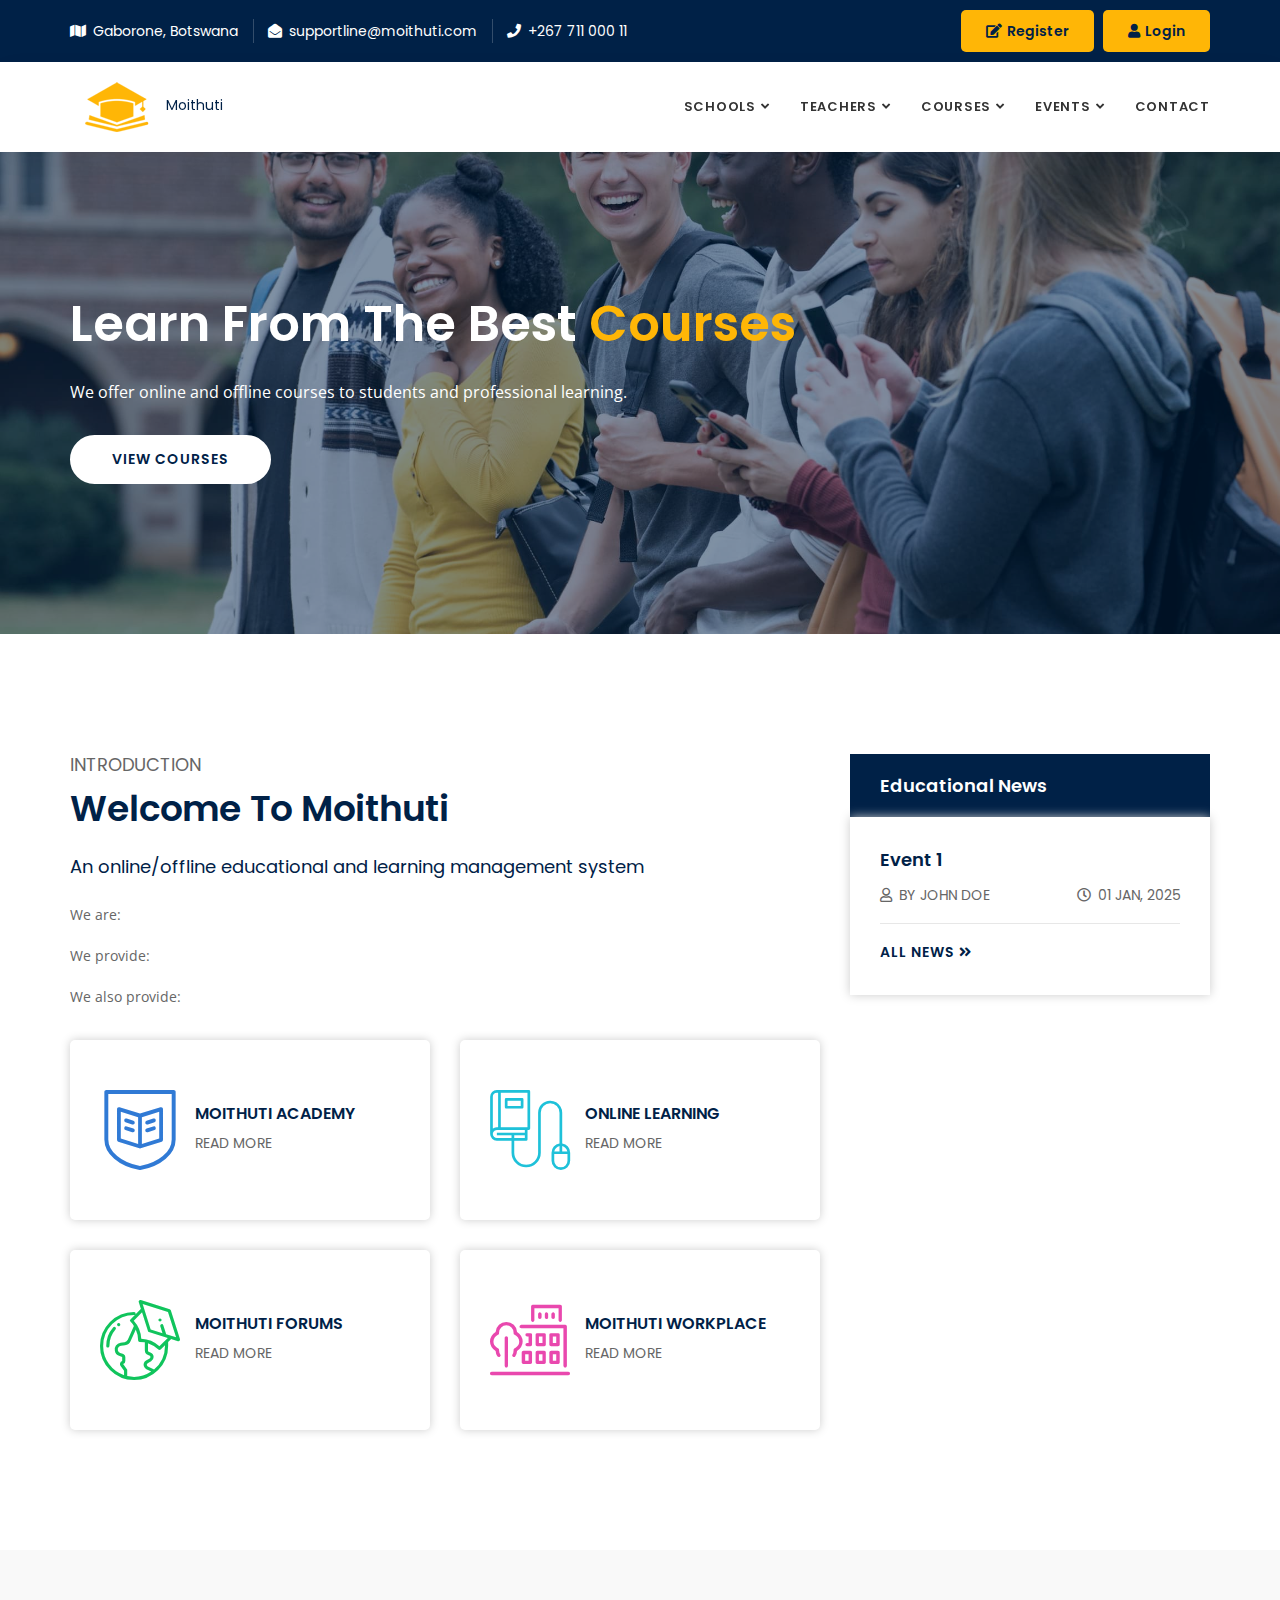
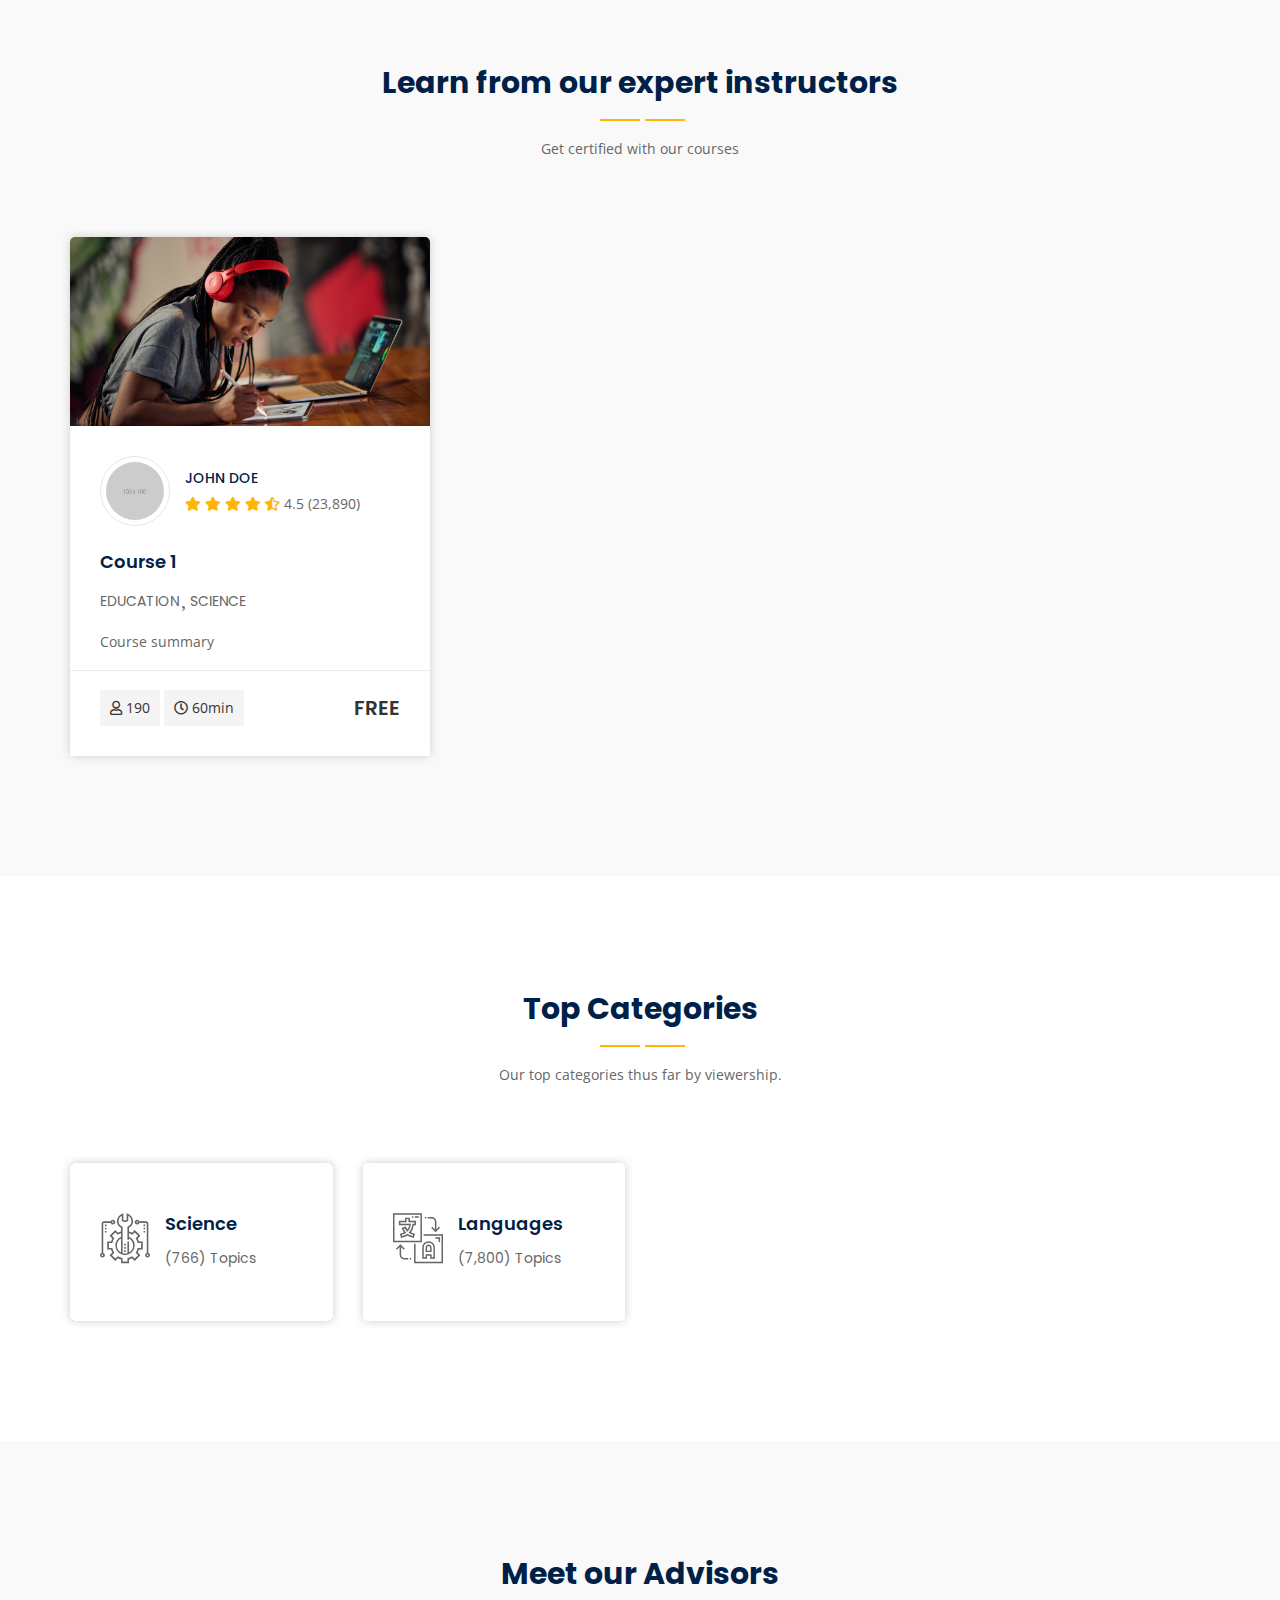
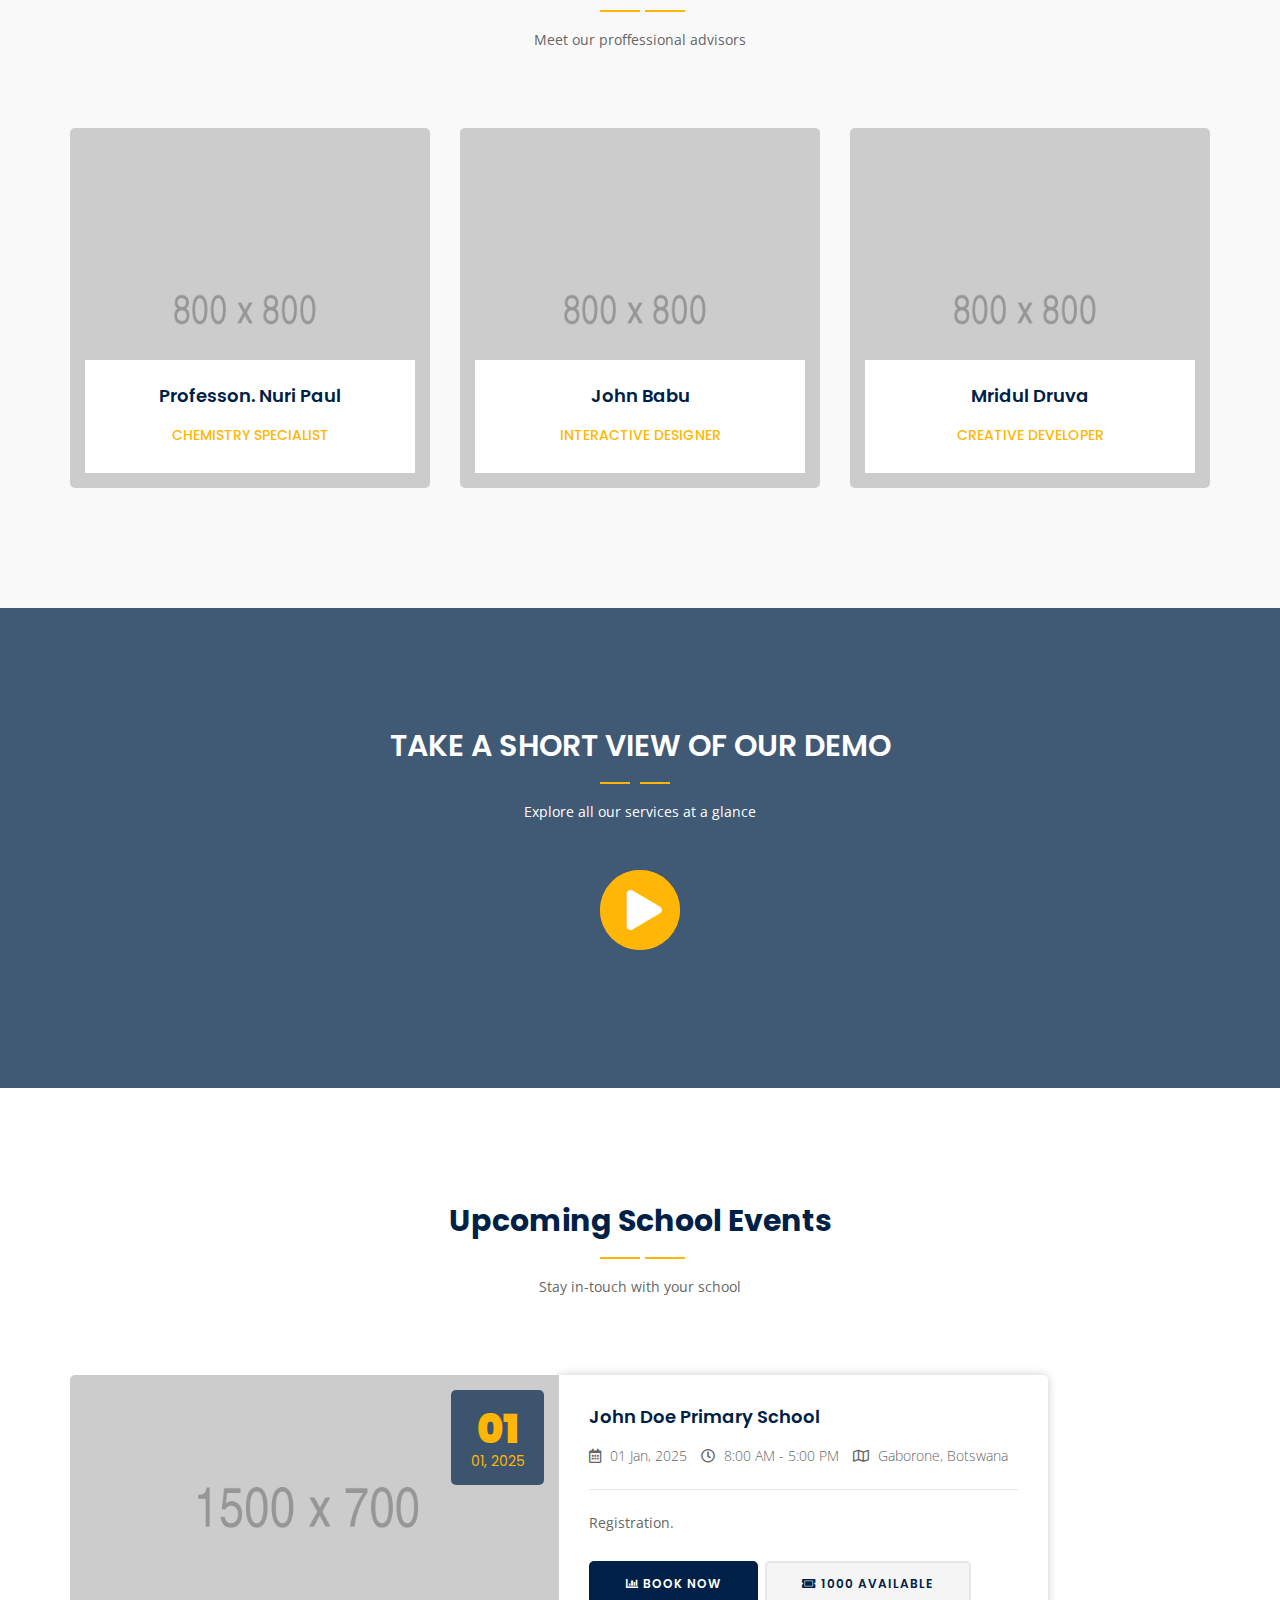
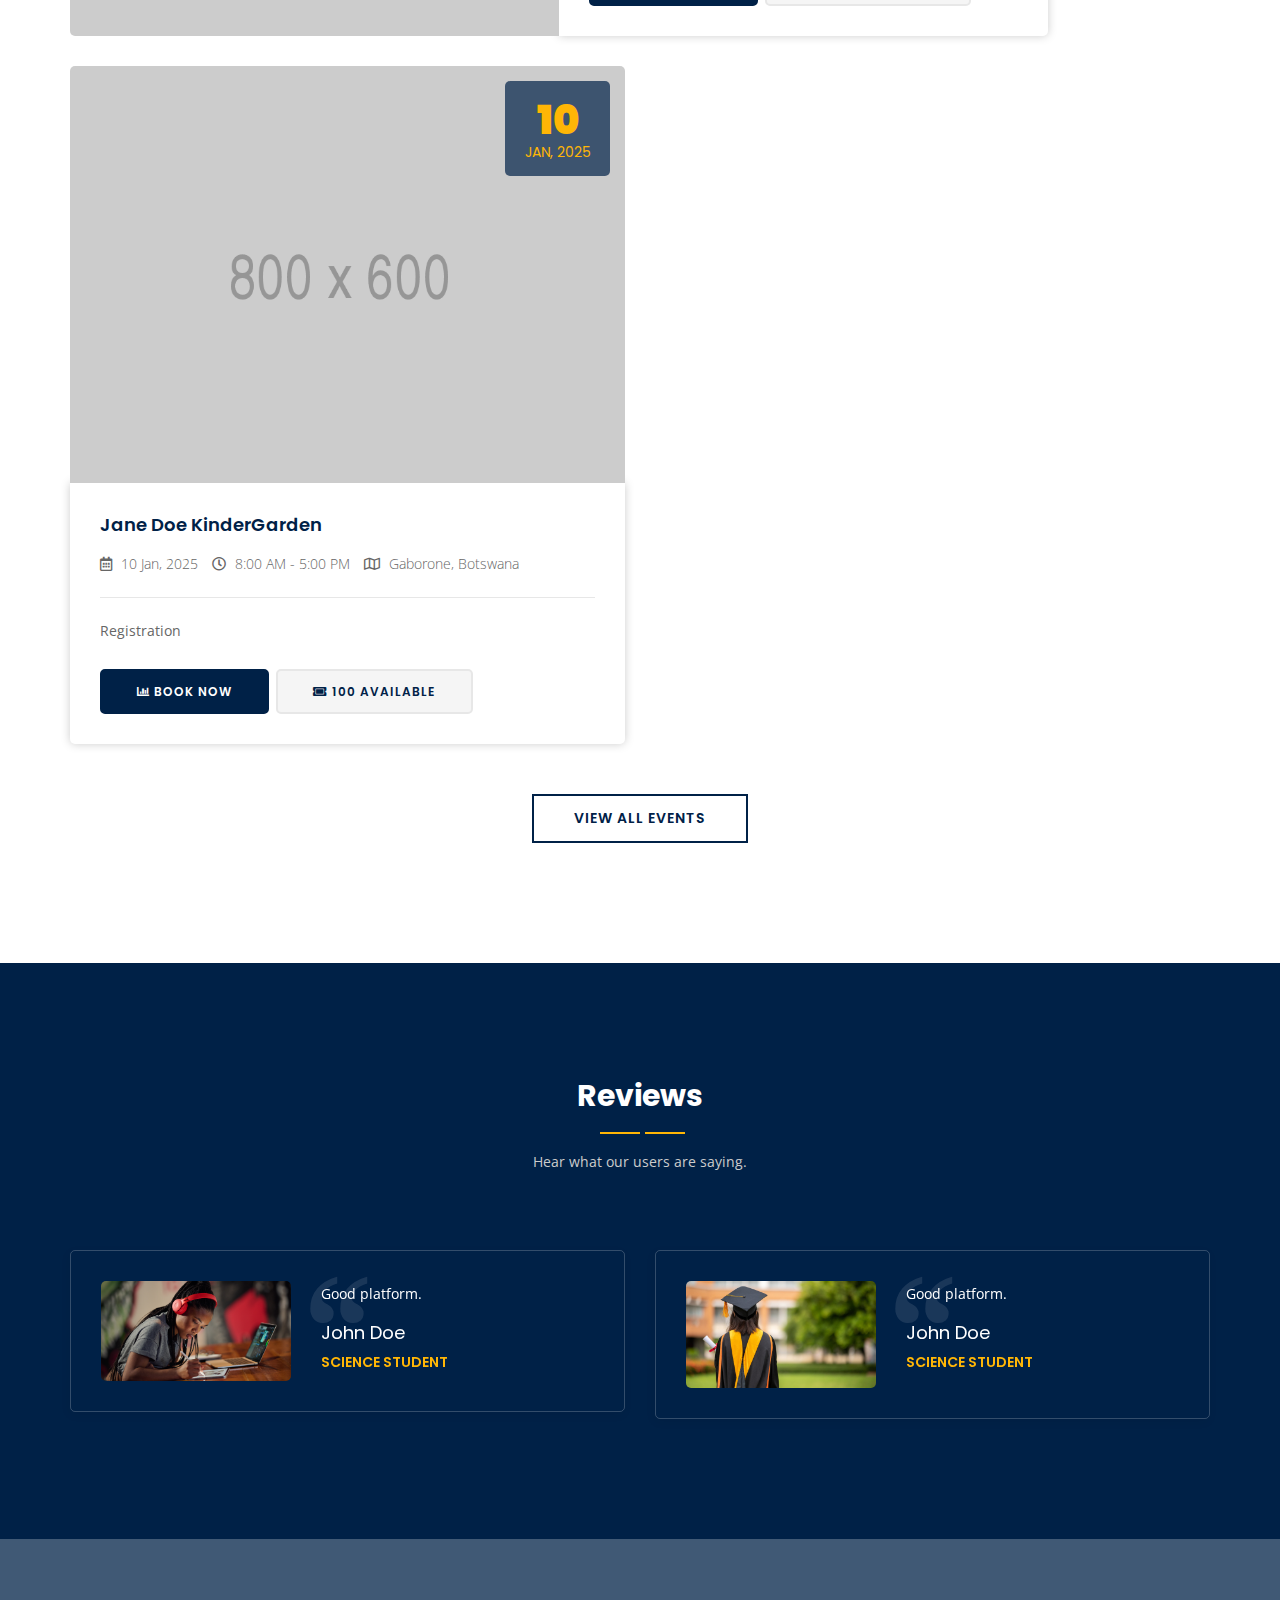
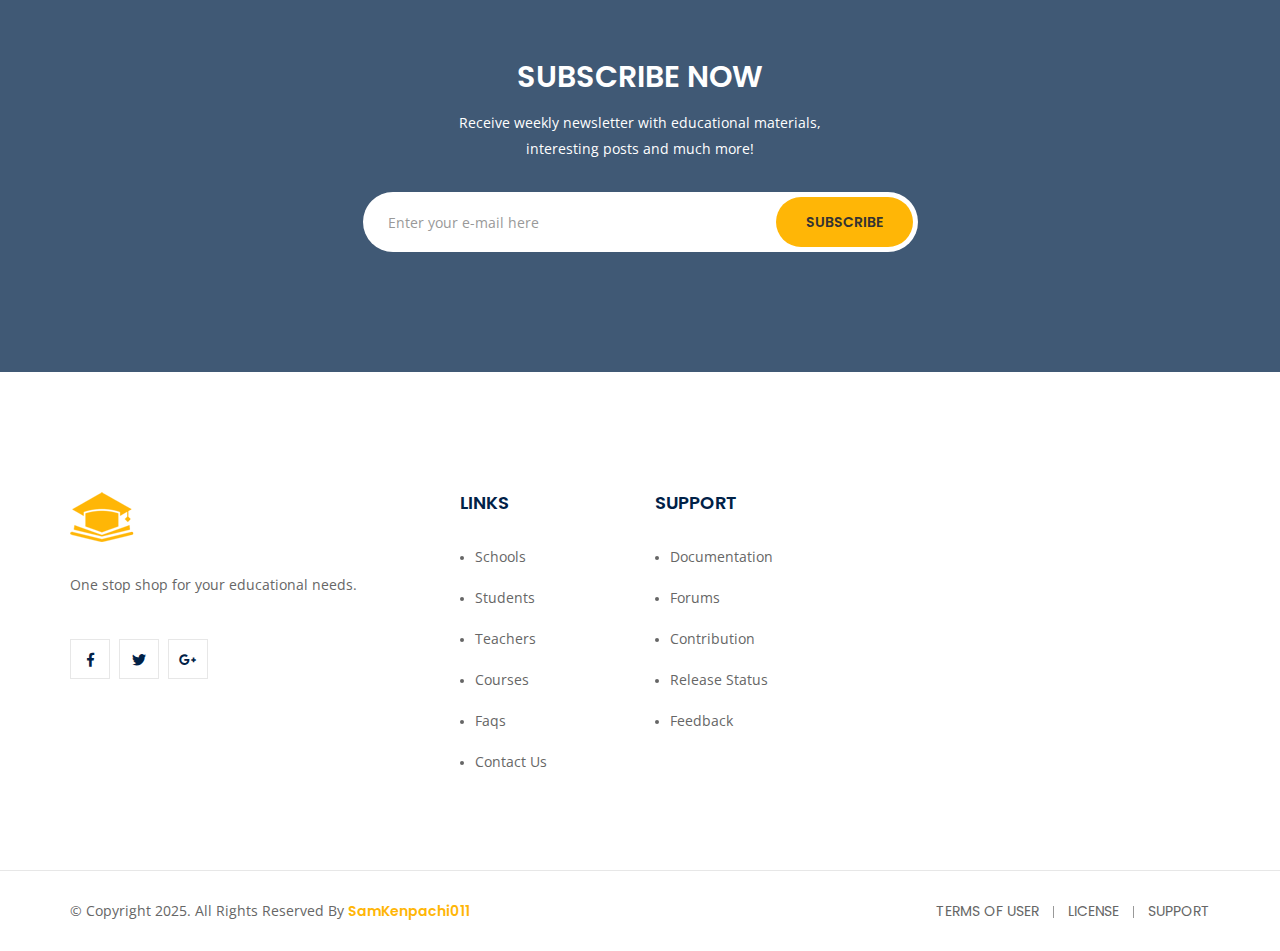
==== index.html @ d69e2350 "Initial commit" ====
<!DOCTYPE html>
<html lang="en">

<head>
    <!-- ========== Meta Tags ========== -->
    <meta charset="utf-8">
    <meta http-equiv="X-UA-Compatible" content="IE=edge">
    <meta name="viewport" content="width=device-width, initial-scale=1">
    <meta name="description" content="Examin - Education and LMS Template">

    <!-- ========== Page Title ========== -->
    <title> Moithuti - Education and LMS</title>

    <!-- ========== Favicon Icon ========== -->
    <link rel="shortcut icon" href="assets/img/favicon.png" type="image/x-icon">

    <!-- ========== Start Stylesheet ========== -->
    <link href="assets/css/bootstrap.min.css" rel="stylesheet" />
    <link href="assets/css/font-awesome.min.css" rel="stylesheet" />
    <link href="assets/css/flaticon-set.css" rel="stylesheet" />
    <link href="assets/css/elegant-icons.css" rel="stylesheet" />
    <link href="assets/css/magnific-popup.css" rel="stylesheet" />
    <link href="assets/css/owl.carousel.min.css" rel="stylesheet" />
    <link href="assets/css/owl.theme.default.min.css" rel="stylesheet" />
    <link href="assets/css/animate.css" rel="stylesheet" />
    <link href="assets/css/bootsnav.css" rel="stylesheet" />
    <link href="style.css" rel="stylesheet">
    <link href="assets/css/responsive.css" rel="stylesheet" />
    <!-- ========== End Stylesheet ========== -->

    <!-- HTML5 shim and Respond.js for IE8 support of HTML5 elements and media queries -->
    <!-- WARNING: Respond.js doesn't work if you view the page via file:// -->
    <!--[if lt IE 9]>
      <script src="assets/js/html5/html5shiv.min.js"></script>
      <script src="assets/js/html5/respond.min.js"></script>
    <![endif]-->

    <!-- ========== Google Fonts ========== -->
    <link href="https://fonts.googleapis.com/css?family=Open+Sans" rel="stylesheet">
    <link href="https://fonts.googleapis.com/css?family=Poppins:400,500,600,700,800" rel="stylesheet">

</head>

<body>

    <!-- Preloader Start -->
    <div class="se-pre-con"></div>
    <!-- Preloader Ends -->

    <!-- Start Header Top
    ============================================= -->
    <div class="top-bar-area address-one-lines bg-dark text-light">
        <div class="container">
            <div class="row">
                <div class="col-md-8 address-info">
                    <div class="info box">
                        <ul>
                            <li>
                                <i class="fas fa-map"></i>
                                Gaborone, Botswana
                            </li>
                            <li>
                                <i class="fas fa-envelope-open"></i>
                                supportline@moithuti.com
                            </li>
                            <li>
                                <i class="fas fa-phone"></i>
                                +267 711 000 11
                            </li>
                        </ul>
                    </div>
                </div>
                <div class="user-login text-right col-md-4">
                    <a class="popup-with-form" href="#register-form">
                        <i class="fas fa-edit"></i> Register
                    </a>
                    <a  class="popup-with-form" href="#login-form">
                        <i class="fas fa-user"></i> Login
                    </a>
                </div>
            </div>
        </div>
    </div>
    <!-- End Header Top -->

    <!-- Header
    ============================================= -->
    <header id="home">

        <!-- Start Navigation -->
        <nav class="navbar navbar-default attr-border navbar-sticky bootsnav">

            <div class="container">

                <!-- Start Header Navigation -->
                <div class="navbar-header">
                    <button type="button" class="navbar-toggle" data-toggle="collapse" data-target="#navbar-menu">
                        <i class="fa fa-bars"></i>
                    </button>

                     <div class=" text-right col-md-12">

                         <a class="navbar-brand" href="index.html">

     <img src="assets/img/logo.png" class="logo" alt="Logo">



                         </a>
                                                  <a class="navbar-brand" href="index.html">

     <h5 style="text-align: center; margin-top: 1.5rem;">Moithuti</h5>



                         </a>
                           </div>
                </div>
                <!-- End Header Navigation -->

                <!-- Collect the nav links, forms, and other content for toggling -->
                <div class="collapse navbar-collapse" id="navbar-menu">
                    <ul class="nav navbar-nav navbar-right" data-in="#" data-out="#">
                         <li class="dropdown">
                            <a href="#" class="dropdown-toggle active" data-toggle="dropdown" >Schools</a>
                            <ul class="dropdown-menu">
                                <li><a href="schools.html">Schools</a></li>
                                <li><a href="schools-details.html">School Details</a></li>
                            </ul>
                        </li>
                   <li class="dropdown">
                            <a href="#" class="dropdown-toggle active" data-toggle="dropdown" >Teachers</a>
                            <ul class="dropdown-menu">
                                <li><a href="#">Teachers</a></li>

                            </ul>
                        </li>
                        <li class="dropdown">
                            <a href="#" class="dropdown-toggle active" data-toggle="dropdown" >Courses</a>
                            <ul class="dropdown-menu">
                                <li><a href="#">Courses</a></li>

                            </ul>
                        </li>

                        <li class="dropdown">
                            <a href="#" class="dropdown-toggle active" data-toggle="dropdown" >Events</a>
                            <ul class="dropdown-menu">
                                <li><a href="#">Events</a></li>

                            </ul>
                        </li>

                        <li>
                            <a href="#">contact</a>
                        </li>
                    </ul>
                </div><!-- /.navbar-collapse -->
            </div>


        </nav>
        <!-- End Navigation -->

    </header>
    <!-- End Header -->

    <!-- Start Login Form
    ============================================= -->
    <form action="#" id="login-form" class="mfp-hide white-popup-block">
        <div class="col-md-4 login-social">
            <h4>Login with social</h4>
            <ul>
                <li class="facebook">
                    <a href="#">
                        <i class="fab fa-facebook-f"></i>
                    </a>
                </li>
                <li class="twitter">
                    <a href="#">
                        <i class="fab fa-twitter"></i>
                    </a>
                </li>
                <li class="linkedin">
                    <a href="#">
                        <i class="fab fa-linkedin-in"></i>
                    </a>
                </li>
            </ul>
        </div>
        <div class="col-md-8 login-custom">
            <h4>login to your registered account!</h4>
            <div class="col-md-12">
                <div class="row">
                    <div class="form-group">
                        <input class="form-control" placeholder="Email*" type="email">
                    </div>
                </div>
            </div>
            <div class="col-md-12">
                <div class="row">
                    <div class="form-group">
                        <input class="form-control" placeholder="Password*" type="text">
                    </div>
                </div>
            </div>
            <div class="col-md-12">
                <div class="row">
                    <label for="login-remember"><input type="checkbox" id="login-remember">Remember Me</label>
                    <a title="Lost Password" href="#" class="lost-pass-link">Lost your password?</a>
                </div>
            </div>
            <div class="col-md-12">
                <div class="row">
                    <button type="submit">
                        Login
                    </button>
                </div>
            </div>
            <p class="link-bottom">Not a member yet? <a href="#">Register now</a></p>
        </div>
    </form>
    <!-- End Login Form -->

    <!-- Start Register Form
    ============================================= -->
    <form action="#" id="register-form" class="mfp-hide white-popup-block">
        <div class="col-md-4 login-social">
            <h4>Register with social</h4>
            <ul>
                <li class="facebook">
                    <a href="#">
                        <i class="fab fa-facebook-f"></i>
                    </a>
                </li>
                <li class="twitter">
                    <a href="#">
                        <i class="fab fa-twitter"></i>
                    </a>
                </li>
                <li class="linkedin">
                    <a href="#">
                        <i class="fab fa-linkedin-in"></i>
                    </a>
                </li>
            </ul>
        </div>
        <div class="col-md-8 login-custom">
            <h4>Register a new account</h4>
            <div class="col-md-12">
                <div class="row">
                    <div class="form-group">
                        <input class="form-control" placeholder="Email*" type="email">
                    </div>
                </div>
            </div>
            <div class="col-md-12">
                <div class="row">
                    <div class="form-group">
                        <input class="form-control" placeholder="Username*" type="text">
                    </div>
                </div>
            </div>
            <div class="col-md-12">
                <div class="row">
                    <div class="form-group">
                        <input class="form-control" placeholder="Password*" type="text">
                    </div>
                </div>
            </div>
            <div class="col-md-12">
                <div class="row">
                    <div class="form-group">
                        <input class="form-control" placeholder="Repeat Password*" type="text">
                    </div>
                </div>
            </div>
            <div class="col-md-12">
                <div class="row">
                    <button type="submit">
                        Sign up
                    </button>
                </div>
            </div>
            <p class="link-bottom">Are you a member? <a href="#">Login now</a></p>
        </div>
    </form>
    <!-- End Register Form -->

    <!-- Start Banner
    ============================================= -->
    <div class="banner-area content-top-heading text-normal heading-weight-600 auto-height">
        <div id="bootcarousel" class="carousel slide animate_text" data-ride="carousel">

            <!-- Wrapper for slides -->
            <div class="carousel-inner text-light">
                <div class="item active">
                    <div class="box-table bg-fixed shadow dark" style="background-image: url(assets/img/img_1.jpeg);">
                        <div class="box-cell">
                            <div class="container">
                                <div class="row">
                                    <div class="col-md-8">
                                        <div class="content">
                                            <h1 data-animation="animated fadeInUp">Learn from the best  <span>Courses</span></h1>
                                            <p data-animation="animated fadeInUp">
                                               We offer online and offline courses to students and professional learning.
                                            </p>
                                            <a data-animation="animated fadeInDown" class="btn circle btn-light effect btn-md" href="#">View Courses</a>
                                        </div>
                                    </div>
                                </div>
                            </div>
                        </div>
                    </div>
                </div>
                <div class="item">
                    <div class="box-table shadow bg-fixed dark" style="background-image: url(assets/img/img_2.jpg);">
                        <div class="box-cell">
                            <div class="container">
                                <div class="row">
                                    <div class="col-md-8">
                                        <div class="content">
                                            <h1 data-animation="animated fadeInUp">Keep track of your learning <span>Journey</span> </h1>
                                            <p data-animation="animated fadeInUp">
                                                Start now to keep track of your learning Journey.
                                            </p>
                                            <a data-animation="animated fadeInDown" class="btn circle btn-light effect btn-md" href="#">View our EduTracker</a>
                                        </div>
                                    </div>
                                </div>
                            </div>
                        </div>
                    </div>
                </div>
                <div class="item">
                    <div class="box-table bg-fixed shadow dark" style="background-image: url(assets/img/img_3.jpeg);">
                        <div class="box-cell">
                            <div class="container">
                                <div class="row">
                                    <div class="col-md-8">
                                        <div class="content">
                                            <h1 data-animation="animated fadeInUp">As a teacher manage your educational<span> Plans</span></h1>
                                            <p data-animation="animated fadeInUp">
                                                Use our platform to manage your teaching resources with ease.
                                            </p>
                                            <a data-animation="animated fadeInDown" class="btn circle btn-light effect btn-md" href="#">View Planner</a>
                                        </div>
                                    </div>
                                </div>
                            </div>
                        </div>
                    </div>
                </div>
            </div>
            <!-- End Wrapper for slides -->

            <!-- Left and right controls -->
            <a class="left carousel-control shadow" href="#bootcarousel" data-slide="prev">
                <i class="fa fa-angle-left"></i>
                <span class="sr-only">Previous</span>
            </a>
            <a class="right carousel-control shadow" href="#bootcarousel" data-slide="next">
                <i class="fa fa-angle-right"></i>
                <span class="sr-only">Next</span>
            </a>

        </div>
    </div>
    <!-- End Banner -->

    <!-- Start Our Features Latest Post
    ============================================= -->
    <div class="our-featues-area inc-trending-courses about-area default-padding">
        <div class="container">
            <div class="row">
                <div class="col-md-8 our-feature-items">
                    <div class="row">

                        <div class="col-md-12 info less-bar">
                            <h5>Introduction</h5>
                            <h1>Welcome to Moithuti</h1>
                            <h4>An online/offline educational and learning management system</h4>
                            <p>
                                We are:
                            </p>
                            <p>
                                We provide:
                            </p>
                            <p>
                                We also provide:
                            </p>
                        </div>

                        <!-- Start Fatures -->
                        <div class="our-features">
                            <div class="col-md-6 col-sm-6">
                                <div class="item mariner">
                                    <div class="icon">
                                        <i class="flaticon-faculty-shield"></i>
                                    </div>
                                    <div class="info">
                                        <h4>Moithuti Academy</h4>
                                        <a href="#">Read More</a>
                                    </div>
                                </div>
                            </div>
                            <div class="col-md-6 col-sm-6">
                                <div class="item java">
                                    <div class="icon">
                                        <i class="flaticon-book-2"></i>
                                    </div>
                                    <div class="info">
                                        <h4>Online Learning</h4>
                                        <a href="#">Read More</a>
                                    </div>
                                </div>
                            </div>
                            <div class="col-md-6 col-sm-6">
                                <div class="item malachite">
                                    <div class="icon">
                                        <i class="flaticon-education"></i>
                                    </div>
                                    <div class="info">
                                        <h4>Moithuti Forums</h4>
                                        <a href="#">Read More</a>
                                    </div>
                                </div>
                            </div>
                            <div class="col-md-6 col-sm-6">
                                <div class="item brilliantrose">
                                    <div class="icon">
                                        <i class="flaticon-university-campus"></i>
                                    </div>
                                    <div class="info">
                                        <h4>Moithuti WorkPlace</h4>
                                        <a href="#">Read More</a>
                                    </div>
                                </div>
                            </div>
                        </div>
                    </div>
                </div>
                <!-- End Our Features -->

                <!-- End Home Sidebar -->
                <div class="col-md-4 home-sidebar">
                    <!-- Start Latest Post -->
                    <div class="sidebar-item latest-posts trending-courses-box">
                        <h4>Educational News</h4>
                        <div class="trending-courses-items">

                            <div class="item">
                                <h4>
                                    <a href="#">Event 1</a>
                                </h4>
                                <div class="meta">
                                    <i class="fas fa-user"></i> By <a href="#"> John Doe</a>
                                    <span><i class="fas fa-clock"></i> 01 Jan, 2025</span>
                                </div>
                            </div>

                            <a href="#" class="more">All News <i class="fas fa-angle-double-right"></i></a>
                        </div>
                    </div>
                    <!-- End Latest Posts -->


                </div>
                <!-- End Home Sidebar -->

            </div>
        </div>
    </div>
    <!-- End Our Features & Latest Post -->

    <!-- Start Popular Courses
    ============================================= -->
    <div class="popular-courses bg-gray circle carousel-shadow default-padding">
        <div class="container">
            <div class="row">
                <div class="site-heading text-center">
                    <div class="col-md-8 col-md-offset-2">
                        <h2>Learn from our expert instructors</h2>
                        <p>
                            Get certified with our courses
                        </p>
                    </div>
                </div>
            </div>
            <div class="row">
                <div class="col-md-12">
                    <div class="popular-courses-items bottom-price popular-courses-carousel owl-carousel owl-theme">
                        <!-- Single Item -->
                        <div class="item">
                            <div class="thumb">
                                <a href="#">
                                    <img src="assets/img/img_3.png" alt="Thumb">
                                </a>
                                <div class="overlay">
                                    <a class="btn btn-theme effect btn-sm" href="#">
                                        Enroll Now
                                    </a>
                                </div>
                            </div>
                            <div class="info">
                                <div class="author-info">
                                    <div class="thumb">
                                        <a href="#"><img src="assets/img/100x100.png" alt="Thumb"></a>
                                    </div>
                                    <div class="others">
                                        <a href="#">John Doe</a>
                                        <div class="rating">
                                            <i class="fas fa-star"></i>
                                            <i class="fas fa-star"></i>
                                            <i class="fas fa-star"></i>
                                            <i class="fas fa-star"></i>
                                            <i class="fas fa-star-half-alt"></i>
                                            <span>4.5 (23,890)</span>
                                        </div>
                                    </div>
                                </div>
                                <h4><a href="#">Course 1</a></h4>
                                <div class="cats">
                                    <a href="#">Education</a>
                                    <a href="#">Science</a>
                                </div>
                                <p>
                                    Course summary
                                </p>
                                <div class="bottom-info">
                                    <ul>
                                        <li>
                                            <i class="fas fa-user"></i> 190
                                        </li>
                                        <li>
                                            <i class="fas fa-clock"></i> 60min
                                        </li>
                                    </ul>
                                    <div class="price-btn">
                                        Free
                                    </div>
                                </div>
                            </div>
                        </div>
                        <!-- End Single Item -->

                    </div>
                </div>
            </div>
        </div>
    </div>
    <!-- End Popular Courses -->

    <!-- Start Top Categories
    ============================================= -->
    <div id="top-categories" class="top-cat-area default-padding bottom-less">
        <div class="container">
            <div class="row">
                <div class="site-heading text-center">
                    <div class="col-md-8 col-md-offset-2">
                        <h2>Top Categories</h2>
                        <p>
                            Our top categories thus far by viewership.
                        </p>
                    </div>
                </div>
            </div>
            <div class="row">
                <div class="top-cat-items">

                    <div class="col-md-3 col-sm-6 equal-height">
                        <div class="item" style="background-image: url(assets/img/img_5.jpg);">
                            <a href="#">
                                <i class="flaticon-conveyor"></i>
                                <div class="info">
                                    <h4>Science</h4>
                                    <span>(766) Topics</span>
                                </div>
                            </a>
                        </div>
                    </div>


                    <div class="col-md-3 col-sm-6 equal-height">
                        <div class="item" style="background-image: url(assets/img/img_6.jpg);">
                            <a href="#">
                                <i class="flaticon-translate"></i>
                                <div class="info">
                                    <h4>Languages</h4>
                                    <span>(7,800) Topics</span>
                                </div>
                            </a>
                        </div>
                    </div>

                </div>
            </div>
        </div>
    </div>
    <!-- End Top Categories -->

    <!-- Start Advisor Area
    ============================================= -->
    <section id="advisor" class="advisor-area bg-gray circle default-padding">
        <div class="container">
            <div class="row">
                <div class="site-heading text-center">
                    <div class="col-md-8 col-md-offset-2">
                        <h2>Meet our Advisors</h2>
                        <p>
                            Meet our proffessional advisors
                        </p>
                    </div>
                </div>
            </div>
            <div class="row">
                <div class="col-md-12">
                    <div class="advisor-carousel owl-carousel owl-theme text-center text-light">

                        <!-- Single Item -->
                        <div class="advisor-item">
                            <div class="info-box">
                                <img src="assets/img/800x800.png" alt="Thumb">
                                <div class="info-title">
                                    <h4>Professon. Nuri Paul</h4>
                                    <span>Chemistry specialist</span>
                                </div>
                                <div class="overlay">
                                    <div class="box">
                                        <div class="content">
                                            <div class="overlay-content">
                                                <h4>About Nuri Paul</h4>
                                                <p>
                                                    Great explorer of the truth, the master-builder of human happiness.
                                                </p>
                                                <a href="#">Read More</a>
                                                <div class="social">
                                                    <ul>
                                                        <li>
                                                            <a href="#"><i class="fab fa-facebook-f"></i></a>
                                                        </li>
                                                        <li>
                                                            <a href="#"><i class="fab fa-twitter"></i></a>
                                                        </li>
                                                        <li>
                                                            <a href="#"><i class="fab fa-pinterest"></i></a>
                                                        </li>
                                                        <li>
                                                            <a href="#"><i class="fab fa-instagram"></i></a>
                                                        </li>
                                                    </ul>
                                                </div>
                                            </div>
                                        </div>
                                    </div>
                                </div>
                            </div>
                        </div>
                        <!-- Single Item -->
                        <!-- Single Item -->
                        <div class="advisor-item">
                            <div class="info-box">
                                <img src="assets/img/800x800.png" alt="Thumb">
                                <div class="info-title">
                                    <h4>John Babu</h4>
                                    <span>Interactive Designer</span>
                                </div>
                                <div class="overlay">
                                    <div class="box">
                                        <div class="content">
                                            <div class="overlay-content">
                                                <h4>About John Babu</h4>
                                                <p>
                                                    Great explorer of the truth, the master-builder of human happiness.
                                                </p>
                                                <a href="#">Read More</a>
                                                <div class="social">
                                                    <ul>
                                                        <li>
                                                            <a href="#"><i class="fab fa-facebook-f"></i></a>
                                                        </li>
                                                        <li>
                                                            <a href="#"><i class="fab fa-twitter"></i></a>
                                                        </li>
                                                        <li>
                                                            <a href="#"><i class="fab fa-pinterest"></i></a>
                                                        </li>
                                                        <li>
                                                            <a href="#"><i class="fab fa-instagram"></i></a>
                                                        </li>
                                                    </ul>
                                                </div>
                                            </div>
                                        </div>
                                    </div>
                                </div>
                            </div>
                        </div>
                        <!-- Single Item -->
                        <!-- Single Item -->
                        <div class="advisor-item">
                            <div class="info-box">
                                <img src="assets/img/800x800.png" alt="Thumb">
                                <div class="info-title">
                                    <h4>Mridul Druva</h4>
                                    <span>Creative developer</span>
                                </div>
                                <div class="overlay">
                                    <div class="box">
                                        <div class="content">
                                            <div class="overlay-content">
                                                <h4>About Mridul Druva</h4>
                                                <p>
                                                    Great explorer of the truth, the master-builder of human happiness.
                                                </p>
                                                <a href="#">Read More</a>
                                                <div class="social">
                                                    <ul>
                                                        <li>
                                                            <a href="#"><i class="fab fa-facebook-f"></i></a>
                                                        </li>
                                                        <li>
                                                            <a href="#"><i class="fab fa-twitter"></i></a>
                                                        </li>
                                                        <li>
                                                            <a href="#"><i class="fab fa-pinterest"></i></a>
                                                        </li>
                                                        <li>
                                                            <a href="#"><i class="fab fa-instagram"></i></a>
                                                        </li>
                                                    </ul>
                                                </div>
                                            </div>
                                        </div>
                                    </div>
                                </div>
                            </div>
                        </div>
                        <!-- Single Item -->
                        <!-- Single Item -->
                        <div class="advisor-item">
                            <div class="info-box">
                                <img src="assets/img/800x800.png" alt="Thumb">
                                <div class="info-title">
                                    <h4>Sufia Nilla</h4>
                                    <span>Project Manager</span>
                                </div>
                                <div class="overlay">
                                    <div class="box">
                                        <div class="content">
                                            <div class="overlay-content">
                                                <h4>About Sufia Nilla</h4>
                                                <p>
                                                    Great explorer of the truth, the master-builder of human happiness.
                                                </p>
                                                <a href="#">Read More</a>
                                                <div class="social">
                                                    <ul>
                                                        <li>
                                                            <a href="#"><i class="fab fa-facebook-f"></i></a>
                                                        </li>
                                                        <li>
                                                            <a href="#"><i class="fab fa-twitter"></i></a>
                                                        </li>
                                                        <li>
                                                            <a href="#"><i class="fab fa-pinterest"></i></a>
                                                        </li>
                                                        <li>
                                                            <a href="#"><i class="fab fa-instagram"></i></a>
                                                        </li>
                                                    </ul>
                                                </div>
                                            </div>
                                        </div>
                                    </div>
                                </div>
                            </div>
                        </div>
                        <!-- Single Item -->
                        <!-- Single Item -->
                        <div class="advisor-item">
                            <div class="info-box">
                                <img src="assets/img/800x800.png" alt="Thumb">
                                <div class="info-title">
                                    <h4>Professon. Nuri Paul</h4>
                                    <span>Chemistry specialist</span>
                                </div>
                                <div class="overlay">
                                    <div class="box">
                                        <div class="content">
                                            <div class="overlay-content">
                                                <h4>About Nuri Paul</h4>
                                                <p>
                                                    Great explorer of the truth, the master-builder of human happiness.
                                                </p>
                                                <a href="#">Read More</a>
                                                <div class="social">
                                                    <ul>
                                                        <li>
                                                            <a href="#"><i class="fab fa-facebook-f"></i></a>
                                                        </li>
                                                        <li>
                                                            <a href="#"><i class="fab fa-twitter"></i></a>
                                                        </li>
                                                        <li>
                                                            <a href="#"><i class="fab fa-pinterest"></i></a>
                                                        </li>
                                                        <li>
                                                            <a href="#"><i class="fab fa-instagram"></i></a>
                                                        </li>
                                                    </ul>
                                                </div>
                                            </div>
                                        </div>
                                    </div>
                                </div>
                            </div>
                        </div>
                        <!-- Single Item -->

                    </div>
                </div>
            </div>
        </div>
    </section>
    <!--End Advisor Area -->

    <!-- Start Video Area
    ============================================= -->
    <div class="video-area padding-xl text-center bg-fixed text-light shadow dark-hard" style="background-image: url(assets/img/2440x1578.png);">
        <div class="container">
            <div class="row">
                <div class="col-md-8 col-md-offset-2">
                    <div class="video-heading">
                        <h2>Take a short view of our demo</h2>
                        <p>
                            Explore all our services at a glance
                        </p>
                    </div>
                </div>
            </div>
            <div class="row">
                <div class="video-info">
                    <div class="overlay-video">
                        <a class="popup-youtube video-play-button" href="#">
                            <i class="fa fa-play"></i>
                        </a>
                    </div>
                </div>
            </div>
        </div>
    </div>
    <!-- End Video Area -->

    <!-- Start Event
    ============================================= -->
    <section id="event" class="event-area circle default-padding">
        <div class="container">
            <div class="row">
                <div class="site-heading text-center">
                    <div class="col-md-8 col-md-offset-2">
                        <h2>Upcoming School Events</h2>
                        <p>
                            Stay in-touch with your school
                        </p>
                    </div>
                </div>
            </div>
            <div class="row">
                <div class="event-items">
                    <!-- Single Item -->
                    <div class="item horizontal col-md-12">
                        <div class="col-md-6 thumb bg-cover" style="background-image: url(assets/img/1500x700.png);">
                            <div class="date">
                                <h4><span>01</span> 01, 2025</h4>
                            </div>
                        </div>
                        <div class="col-md-6 info">
                            <h4>
                                <a href="#">John Doe Primary School</a>
                            </h4>
                            <div class="meta">
                                <ul>
                                    <li><i class="fas fa-calendar-alt"></i> 01 Jan, 2025</li>
                                    <li><i class="fas fa-clock"></i>  8:00 AM - 5:00 PM</li>
                                    <li><i class="fas fa-map"></i> Gaborone, Botswana </li>
                                </ul>
                            </div>
                            <p>
                                Registration.
                            </p>
                            <a href="#" class="btn btn-dark effect btn-sm">
                                <i class="fas fa-chart-bar"></i> Book Now
                            </a>
                            <a href="#" class="btn btn-gray btn-sm">
                                <i class="fas fa-ticket-alt"></i> 1000 Available
                            </a>
                        </div>
                    </div>
                    <!-- Single Item -->

                    <!-- Single Item -->
                    <div class="item vertical col-md-6">
                        <div class="thumb">
                            <img src="assets/img/800x600.png" alt="Thumb">
                            <div class="date">
                                <h4><span>10</span> Jan, 2025</h4>
                            </div>
                        </div>
                        <div class="info">
                            <h4>
                                <a href="#">Jane Doe KinderGarden</a>
                            </h4>
                            <div class="meta">
                                <ul>
                                    <li><i class="fas fa-calendar-alt"></i> 10 Jan, 2025</li>
                                    <li><i class="fas fa-clock"></i>  8:00 AM - 5:00 PM</li>
                                    <li><i class="fas fa-map"></i> Gaborone, Botswana</li>
                                </ul>
                            </div>
                            <p>
Registration                            </p>
                            <a href="#" class="btn btn-dark effect btn-sm">
                                <i class="fas fa-chart-bar"></i> Book Now
                            </a>
                            <a href="#" class="btn btn-gray btn-sm">
                                <i class="fas fa-ticket-alt"></i> 100 Available
                            </a>
                        </div>
                    </div>
                    <!-- Single Item -->



                    <div class="more-btn col-md-12 text-center">
                        <a href="#" class="btn btn-dark border btn-md">View All Events</a>
                    </div>

                </div>
            </div>
        </div>
    </section>
    <!-- End Event -->

    <!-- Start Testimonials
    ============================================= -->
    <div class="testimonials-area carousel-shadow default-padding bg-dark text-light">
        <div class="container">
            <div class="row">
                <div class="site-heading text-center">
                    <div class="col-md-8 col-md-offset-2">
                        <h2> Reviews </h2>
                        <p>
                            Hear what our users are saying.
                    </div>
                </div>
            </div>
            <div class="row">
                <div class="col-md-12">
                    <div class="clients-review-carousel owl-carousel owl-theme">
                        <!-- Single Item -->
                        <div class="item">
                            <div class="col-md-5 thumb">
                                <img src="assets/img/img_3.png" alt="Thumb">
                            </div>
                            <div class="col-md-7 info">
                                <p>
                                    Good platform.
                                </p>
                                <h4>John Doe</h4>
                                <span>Science Student</span>
                            </div>
                        </div>
                        <!-- Single Item -->
                        <!-- Single Item -->
                        <div class="item">
                            <div class="col-md-5 thumb">
                                <img src="assets/img/img_2.jpg" alt="Thumb">
                            </div>
                              <div class="col-md-7 info">
                                <p>
                                    Good platform.
                                </p>
                                <h4>John Doe</h4>
                                <span>Science Student</span>
                            </div>

                        </div>
                        <!-- Single Item -->
                        <!-- Single Item -->
                        <div class="item">
                            <div class="col-md-5 thumb">
                                <img src="assets/img/img_2.jpg" alt="Thumb">
                            </div>
                              <div class="col-md-7 info">
                                <p>
                                    Good platform.
                                </p>
                                <h4>John Doe</h4>
                                <span>Science Student</span>
                            </div>
                        </div>
                        <!-- Single Item -->

                    </div>
                </div>
            </div>
        </div>
    </div>
    <!-- End Testimonials -->

    <!-- Start Subscribe
    ============================================= -->
    <div class="subscribe-area text-center text-light default-padding bg-fixed shadow dark-hard" style="background-image: url(assets/img/img_7.jpg);">
        <div class="container">
            <div class="row">
                <div class="col-md-6 col-md-offset-3">
                    <div class="content">
                        <h2>Subscribe now</h2>
                        <p>Receive weekly newsletter with educational materials,<br> interesting posts and much more!</p>
                    </div>
                    <div class="form">
                        <form action="#">
                            <input type="email" name="email" class="form-control" placeholder="Enter your e-mail here">
                            <button type="submit">
                                Subscribe
                            </button>
                        </form>
                    </div>
                </div>
            </div>
        </div>
    </div>
    <!-- End Subscribe -->

    <!-- Start Footer
    ============================================= -->
    <footer class="bg-light default-padding-top">
        <div class="container">
            <div class="row">
                <div class="f-items">
                    <div class="col-md-4 item">
                        <div class="f-item">
                            <img src="assets/img/logo.png" alt="Logo">
                            <p>
                                One stop shop for your educational needs.
                            </p>
                            <div class="social">
                                <ul>
                                    <li>
                                        <a href="#"><i class="fab fa-facebook-f"></i></a>
                                    </li>
                                    <li>
                                        <a href="#"><i class="fab fa-twitter"></i></a>
                                    </li>
                                    <li>
                                        <a href="#"><i class="fab fa-google-plus-g"></i></a>
                                    </li>

                                </ul>
                            </div>
                        </div>
                    </div>
                    <div class="col-md-2 col-sm-6 item">
                        <div class="f-item link">
                            <h4>Links</h4>
                            <ul>
                                <li>
                                    <a href="#">Schools</a>
                                </li>
                                <li>
                                    <a href="#">Students</a>
                                </li>
                                <li>
                                    <a href="#">Teachers</a>
                                </li>
                                <li>
                                    <a href="#">Courses</a>
                                </li>
                                <li>
                                    <a href="#">Faqs</a>
                                </li>
                                <li>
                                    <a href="#">Contact Us</a>
                                </li>
                            </ul>
                        </div>
                    </div>
                    <div class="col-md-2 col-sm-6 item">
                        <div class="f-item link">
                            <h4>Support</h4>
                            <ul>
                                <li>
                                    <a href="#">Documentation</a>
                                </li>
                                <li>
                                    <a href="#">Forums</a>
                                </li>
<li>
                                    <a href="#">Contribution</a>
                                </li>
                                <li>
                                    <a href="#">Release Status</a>
                                </li>

                                <li>
                                    <a href="#">Feedback</a>
                                </li>
                            </ul>
                        </div>
                    </div>

                </div>
            </div>
        </div>
        <!-- Start Footer Bottom -->
        <div class="footer-bottom bg-light">
            <div class="container">
                <div class="row">
                    <div class="col-md-12">
                        <div class="col-md-6">
                            <p>&copy; Copyright 2025. All Rights Reserved by <a href="#">samKenpachi011</a></p>
                        </div>
                        <div class="col-md-6 text-right link">
                            <ul>
                                <li>
                                    <a href="#">Terms of user</a>
                                </li>
                                <li>
                                    <a href="#">License</a>
                                </li>
                                <li>
                                    <a href="#">Support</a>
                                </li>
                            </ul>
                        </div>
                    </div>
                </div>
            </div>
        </div>
        <!-- End Footer Bottom -->
    </footer>
    <!-- End Footer -->

    <!-- jQuery Frameworks
    ============================================= -->
    <script src="assets/js/jquery-1.12.4.min.js"></script>
    <script src="assets/js/bootstrap.min.js"></script>
    <script src="assets/js/equal-height.min.js"></script>
    <script src="assets/js/jquery.appear.js"></script>
    <script src="assets/js/jquery.easing.min.js"></script>
    <script src="assets/js/jquery.magnific-popup.min.js"></script>
    <script src="assets/js/modernizr.custom.13711.js"></script>
    <script src="assets/js/owl.carousel.min.js"></script>
    <script src="assets/js/wow.min.js"></script>
    <script src="assets/js/isotope.pkgd.min.js"></script>
    <script src="assets/js/imagesloaded.pkgd.min.js"></script>
    <script src="assets/js/count-to.js"></script>
    <script src="assets/js/loopcounter.js"></script>
    <script src="assets/js/jquery.nice-select.min.js"></script>
    <script src="assets/js/bootsnav.js"></script>
    <script src="assets/js/main.js"></script>

</body>
</html>
---- assets/css/flaticon-set.css ----
/*
    Flaticon icon font: Flaticon
    Creation date: 08/09/2018 00:19
    */

@font-face {
  font-family: "Flaticon";
  src: url("../fonts/Flaticon.eot");
  src: url("../fonts/Flaticon.eot?#iefix") format("embedded-opentype"),
       url("../fonts/Flaticon.woff") format("woff"),
       url("../fonts/Flaticon.ttf") format("truetype"),
       url("../fonts/Flaticon.svg#Flaticon") format("svg");
  font-weight: normal;
  font-style: normal;
}

@media screen and (-webkit-min-device-pixel-ratio:0) {
  @font-face {
    font-family: "Flaticon";
    src: url("./Flaticon.svg#Flaticon") format("svg");
  }
}

[class^="flaticon-"]:before, [class*=" flaticon-"]:before,
[class^="flaticon-"]:after, [class*=" flaticon-"]:after {   
  font-family: Flaticon;
  speak: none;
  font-style: normal;
  font-weight: normal;
  font-variant: normal;
  text-transform: none;
  line-height: 1;

  /* Better Font Rendering =========== */
  -webkit-font-smoothing: antialiased;
  -moz-osx-font-smoothing: grayscale;
}

.flaticon-faculty-shield:before { content: "\f100"; }
.flaticon-book:before { content: "\f101"; }
.flaticon-book-1:before { content: "\f102"; }
.flaticon-book-2:before { content: "\f103"; }
.flaticon-diploma:before { content: "\f104"; }
.flaticon-scholarship:before { content: "\f105"; }
.flaticon-trending:before { content: "\f106"; }
.flaticon-online-course:before { content: "\f107"; }
.flaticon-books:before { content: "\f108"; }
.flaticon-reading:before { content: "\f109"; }
.flaticon-presentation:before { content: "\f10a"; }
.flaticon-professor:before { content: "\f10b"; }
.flaticon-training:before { content: "\f10c"; }
.flaticon-learning:before { content: "\f10d"; }
.flaticon-education:before { content: "\f10e"; }
.flaticon-print:before { content: "\f10f"; }
.flaticon-software:before { content: "\f110"; }
.flaticon-feature:before { content: "\f111"; }
.flaticon-interaction:before { content: "\f112"; }
.flaticon-conveyor:before { content: "\f113"; }
.flaticon-firewall:before { content: "\f114"; }
.flaticon-potential:before { content: "\f115"; }
.flaticon-potential-1:before { content: "\f116"; }
.flaticon-code:before { content: "\f117"; }
.flaticon-web-design:before { content: "\f118"; }
.flaticon-html:before { content: "\f119"; }
.flaticon-artificial-intelligence:before { content: "\f11a"; }
.flaticon-gear:before { content: "\f11b"; }
.flaticon-medal:before { content: "\f11c"; }
.flaticon-contract:before { content: "\f11d"; }
.flaticon-teacher-lecture-in-front-an-auditory:before { content: "\f11e"; }
.flaticon-manager:before { content: "\f11f"; }
.flaticon-translate:before { content: "\f120"; }
.flaticon-translator:before { content: "\f121"; }
.flaticon-online:before { content: "\f122"; }
.flaticon-university-campus:before { content: "\f123"; }
---- assets/css/elegant-icons.css ----
@font-face {
	font-family: 'ElegantIcons';
	src:url('../fonts/ElegantIcons.eot');
	src:url('../fonts/ElegantIcons.eot?#iefix') format('embedded-opentype'),
		url('../fonts/ElegantIcons.woff') format('woff'),
		url('../fonts/ElegantIcons.ttf') format('truetype'),
		url('../fonts/ElegantIcons.svg#ElegantIcons') format('svg');
	font-weight: normal;
	font-style: normal;
}

@media screen and (-webkit-min-device-pixel-ratio:0) {
  @font-face {
    font-family: "ElegantIcons";
    src: url("./ElegantIcons.svg#ElegantIcons") format("svg");
  }
}

/* Use the following CSS code if you want to use data attributes for inserting your icons */
[data-icon]:before {
	font-family: 'ElegantIcons';
	content: attr(data-icon);
	speak: none;
	font-weight: normal;
	font-variant: normal;
	text-transform: none;
	line-height: 1;
	-webkit-font-smoothing: antialiased;
	-moz-osx-font-smoothing: grayscale;
}

/* Use the following CSS code if you want to have a class per icon */
/*
Instead of a list of all class selectors,
you can use the generic selector below, but it's slower:
[class*="your-class-prefix"] {
*/

.arrow_up, .arrow_down, .arrow_left, .arrow_right, .arrow_left-up, .arrow_right-up, .arrow_right-down, .arrow_left-down, .arrow-up-down, .arrow_up-down_alt, .arrow_left-right_alt, .arrow_left-right, .arrow_expand_alt2, .arrow_expand_alt, .arrow_condense, .arrow_expand, .arrow_move, .arrow_carrot-up, .arrow_carrot-down, .arrow_carrot-left, .arrow_carrot-right, .arrow_carrot-2up, .arrow_carrot-2down, .arrow_carrot-2left, .arrow_carrot-2right, .arrow_carrot-up_alt2, .arrow_carrot-down_alt2, .arrow_carrot-left_alt2, .arrow_carrot-right_alt2, .arrow_carrot-2up_alt2, .arrow_carrot-2down_alt2, .arrow_carrot-2left_alt2, .arrow_carrot-2right_alt2, .arrow_triangle-up, .arrow_triangle-down, .arrow_triangle-left, .arrow_triangle-right, .arrow_triangle-up_alt2, .arrow_triangle-down_alt2, .arrow_triangle-left_alt2, .arrow_triangle-right_alt2, .arrow_back, .icon_minus-06, .icon_plus, .icon_close, .icon_check, .icon_minus_alt2, .icon_plus_alt2, .icon_close_alt2, .icon_check_alt2, .icon_zoom-out_alt, .icon_zoom-in_alt, .icon_search, .icon_box-empty, .icon_box-selected, .icon_minus-box, .icon_plus-box, .icon_box-checked, .icon_circle-empty, .icon_circle-slelected, .icon_stop_alt2, .icon_stop, .icon_pause_alt2, .icon_pause, .icon_menu, .icon_menu-square_alt2, .icon_menu-circle_alt2, .icon_ul, .icon_ol, .icon_adjust-horiz, .icon_adjust-vert, .icon_document_alt, .icon_documents_alt, .icon_pencil, .icon_pencil-edit_alt, .icon_pencil-edit, .icon_folder-alt, .icon_folder-open_alt, .icon_folder-add_alt, .icon_info_alt, .icon_error-oct_alt, .icon_error-circle_alt, .icon_error-triangle_alt, .icon_question_alt2, .icon_question, .icon_comment_alt, .icon_chat_alt, .icon_vol-mute_alt, .icon_volume-low_alt, .icon_volume-high_alt, .icon_quotations, .icon_quotations_alt2, .icon_clock_alt, .icon_lock_alt, .icon_lock-open_alt, .icon_key_alt, .icon_cloud_alt, .icon_cloud-upload_alt, .icon_cloud-download_alt, .icon_image, .icon_images, .icon_lightbulb_alt, .icon_gift_alt, .icon_house_alt, .icon_genius, .icon_mobile, .icon_tablet, .icon_laptop, .icon_desktop, .icon_camera_alt, .icon_mail_alt, .icon_cone_alt, .icon_ribbon_alt, .icon_bag_alt, .icon_creditcard, .icon_cart_alt, .icon_paperclip, .icon_tag_alt, .icon_tags_alt, .icon_trash_alt, .icon_cursor_alt, .icon_mic_alt, .icon_compass_alt, .icon_pin_alt, .icon_pushpin_alt, .icon_map_alt, .icon_drawer_alt, .icon_toolbox_alt, .icon_book_alt, .icon_calendar, .icon_film, .icon_table, .icon_contacts_alt, .icon_headphones, .icon_lifesaver, .icon_piechart, .icon_refresh, .icon_link_alt, .icon_link, .icon_loading, .icon_blocked, .icon_archive_alt, .icon_heart_alt, .icon_star_alt, .icon_star-half_alt, .icon_star, .icon_star-half, .icon_tools, .icon_tool, .icon_cog, .icon_cogs, .arrow_up_alt, .arrow_down_alt, .arrow_left_alt, .arrow_right_alt, .arrow_left-up_alt, .arrow_right-up_alt, .arrow_right-down_alt, .arrow_left-down_alt, .arrow_condense_alt, .arrow_expand_alt3, .arrow_carrot_up_alt, .arrow_carrot-down_alt, .arrow_carrot-left_alt, .arrow_carrot-right_alt, .arrow_carrot-2up_alt, .arrow_carrot-2dwnn_alt, .arrow_carrot-2left_alt, .arrow_carrot-2right_alt, .arrow_triangle-up_alt, .arrow_triangle-down_alt, .arrow_triangle-left_alt, .arrow_triangle-right_alt, .icon_minus_alt, .icon_plus_alt, .icon_close_alt, .icon_check_alt, .icon_zoom-out, .icon_zoom-in, .icon_stop_alt, .icon_menu-square_alt, .icon_menu-circle_alt, .icon_document, .icon_documents, .icon_pencil_alt, .icon_folder, .icon_folder-open, .icon_folder-add, .icon_folder_upload, .icon_folder_download, .icon_info, .icon_error-circle, .icon_error-oct, .icon_error-triangle, .icon_question_alt, .icon_comment, .icon_chat, .icon_vol-mute, .icon_volume-low, .icon_volume-high, .icon_quotations_alt, .icon_clock, .icon_lock, .icon_lock-open, .icon_key, .icon_cloud, .icon_cloud-upload, .icon_cloud-download, .icon_lightbulb, .icon_gift, .icon_house, .icon_camera, .icon_mail, .icon_cone, .icon_ribbon, .icon_bag, .icon_cart, .icon_tag, .icon_tags, .icon_trash, .icon_cursor, .icon_mic, .icon_compass, .icon_pin, .icon_pushpin, .icon_map, .icon_drawer, .icon_toolbox, .icon_book, .icon_contacts, .icon_archive, .icon_heart, .icon_profile, .icon_group, .icon_grid-2x2, .icon_grid-3x3, .icon_music, .icon_pause_alt, .icon_phone, .icon_upload, .icon_download, .social_facebook, .social_twitter, .social_pinterest, .social_googleplus, .social_tumblr, .social_tumbleupon, .social_wordpress, .social_instagram, .social_dribbble, .social_vimeo, .social_linkedin, .social_rss, .social_deviantart, .social_share, .social_myspace, .social_skype, .social_youtube, .social_picassa, .social_googledrive, .social_flickr, .social_blogger, .social_spotify, .social_delicious, .social_facebook_circle, .social_twitter_circle, .social_pinterest_circle, .social_googleplus_circle, .social_tumblr_circle, .social_stumbleupon_circle, .social_wordpress_circle, .social_instagram_circle, .social_dribbble_circle, .social_vimeo_circle, .social_linkedin_circle, .social_rss_circle, .social_deviantart_circle, .social_share_circle, .social_myspace_circle, .social_skype_circle, .social_youtube_circle, .social_picassa_circle, .social_googledrive_alt2, .social_flickr_circle, .social_blogger_circle, .social_spotify_circle, .social_delicious_circle, .social_facebook_square, .social_twitter_square, .social_pinterest_square, .social_googleplus_square, .social_tumblr_square, .social_stumbleupon_square, .social_wordpress_square, .social_instagram_square, .social_dribbble_square, .social_vimeo_square, .social_linkedin_square, .social_rss_square, .social_deviantart_square, .social_share_square, .social_myspace_square, .social_skype_square, .social_youtube_square, .social_picassa_square, .social_googledrive_square, .social_flickr_square, .social_blogger_square, .social_spotify_square, .social_delicious_square, .icon_printer, .icon_calulator, .icon_building, .icon_floppy, .icon_drive, .icon_search-2, .icon_id, .icon_id-2, .icon_puzzle, .icon_like, .icon_dislike, .icon_mug, .icon_currency, .icon_wallet, .icon_pens, .icon_easel, .icon_flowchart, .icon_datareport, .icon_briefcase, .icon_shield, .icon_percent, .icon_globe, .icon_globe-2, .icon_target, .icon_hourglass, .icon_balance, .icon_rook, .icon_printer-alt, .icon_calculator_alt, .icon_building_alt, .icon_floppy_alt, .icon_drive_alt, .icon_search_alt, .icon_id_alt, .icon_id-2_alt, .icon_puzzle_alt, .icon_like_alt, .icon_dislike_alt, .icon_mug_alt, .icon_currency_alt, .icon_wallet_alt, .icon_pens_alt, .icon_easel_alt, .icon_flowchart_alt, .icon_datareport_alt, .icon_briefcase_alt, .icon_shield_alt, .icon_percent_alt, .icon_globe_alt, .icon_clipboard {
	font-family: 'ElegantIcons';
	speak: none;
	font-style: normal;
	font-weight: normal;
	font-variant: normal;
	text-transform: none;
	line-height: 1;
	-webkit-font-smoothing: antialiased;
}
.arrow_up:before {
	content: "\21";
}
.arrow_down:before {
	content: "\22";
}
.arrow_left:before {
	content: "\23";
}
.arrow_right:before {
	content: "\24";
}
.arrow_left-up:before {
	content: "\25";
}
.arrow_right-up:before {
	content: "\26";
}
.arrow_right-down:before {
	content: "\27";
}
.arrow_left-down:before {
	content: "\28";
}
.arrow-up-down:before {
	content: "\29";
}
.arrow_up-down_alt:before {
	content: "\2a";
}
.arrow_left-right_alt:before {
	content: "\2b";
}
.arrow_left-right:before {
	content: "\2c";
}
.arrow_expand_alt2:before {
	content: "\2d";
}
.arrow_expand_alt:before {
	content: "\2e";
}
.arrow_condense:before {
	content: "\2f";
}
.arrow_expand:before {
	content: "\30";
}
.arrow_move:before {
	content: "\31";
}
.arrow_carrot-up:before {
	content: "\32";
}
.arrow_carrot-down:before {
	content: "\33";
}
.arrow_carrot-left:before {
	content: "\34";
}
.arrow_carrot-right:before {
	content: "\35";
}
.arrow_carrot-2up:before {
	content: "\36";
}
.arrow_carrot-2down:before {
	content: "\37";
}
.arrow_carrot-2left:before {
	content: "\38";
}
.arrow_carrot-2right:before {
	content: "\39";
}
.arrow_carrot-up_alt2:before {
	content: "\3a";
}
.arrow_carrot-down_alt2:before {
	content: "\3b";
}
.arrow_carrot-left_alt2:before {
	content: "\3c";
}
.arrow_carrot-right_alt2:before {
	content: "\3d";
}
.arrow_carrot-2up_alt2:before {
	content: "\3e";
}
.arrow_carrot-2down_alt2:before {
	content: "\3f";
}
.arrow_carrot-2left_alt2:before {
	content: "\40";
}
.arrow_carrot-2right_alt2:before {
	content: "\41";
}
.arrow_triangle-up:before {
	content: "\42";
}
.arrow_triangle-down:before {
	content: "\43";
}
.arrow_triangle-left:before {
	content: "\44";
}
.arrow_triangle-right:before {
	content: "\45";
}
.arrow_triangle-up_alt2:before {
	content: "\46";
}
.arrow_triangle-down_alt2:before {
	content: "\47";
}
.arrow_triangle-left_alt2:before {
	content: "\48";
}
.arrow_triangle-right_alt2:before {
	content: "\49";
}
.arrow_back:before {
	content: "\4a";
}
.icon_minus-06:before {
	content: "\4b";
}
.icon_plus:before {
	content: "\4c";
}
.icon_close:before {
	content: "\4d";
}
.icon_check:before {
	content: "\4e";
}
.icon_minus_alt2:before {
	content: "\4f";
}
.icon_plus_alt2:before {
	content: "\50";
}
.icon_close_alt2:before {
	content: "\51";
}
.icon_check_alt2:before {
	content: "\52";
}
.icon_zoom-out_alt:before {
	content: "\53";
}
.icon_zoom-in_alt:before {
	content: "\54";
}
.icon_search:before {
	content: "\55";
}
.icon_box-empty:before {
	content: "\56";
}
.icon_box-selected:before {
	content: "\57";
}
.icon_minus-box:before {
	content: "\58";
}
.icon_plus-box:before {
	content: "\59";
}
.icon_box-checked:before {
	content: "\5a";
}
.icon_circle-empty:before {
	content: "\5b";
}
.icon_circle-slelected:before {
	content: "\5c";
}
.icon_stop_alt2:before {
	content: "\5d";
}
.icon_stop:before {
	content: "\5e";
}
.icon_pause_alt2:before {
	content: "\5f";
}
.icon_pause:before {
	content: "\60";
}
.icon_menu:before {
	content: "\61";
}
.icon_menu-square_alt2:before {
	content: "\62";
}
.icon_menu-circle_alt2:before {
	content: "\63";
}
.icon_ul:before {
	content: "\64";
}
.icon_ol:before {
	content: "\65";
}
.icon_adjust-horiz:before {
	content: "\66";
}
.icon_adjust-vert:before {
	content: "\67";
}
.icon_document_alt:before {
	content: "\68";
}
.icon_documents_alt:before {
	content: "\69";
}
.icon_pencil:before {
	content: "\6a";
}
.icon_pencil-edit_alt:before {
	content: "\6b";
}
.icon_pencil-edit:before {
	content: "\6c";
}
.icon_folder-alt:before {
	content: "\6d";
}
.icon_folder-open_alt:before {
	content: "\6e";
}
.icon_folder-add_alt:before {
	content: "\6f";
}
.icon_info_alt:before {
	content: "\70";
}
.icon_error-oct_alt:before {
	content: "\71";
}
.icon_error-circle_alt:before {
	content: "\72";
}
.icon_error-triangle_alt:before {
	content: "\73";
}
.icon_question_alt2:before {
	content: "\74";
}
.icon_question:before {
	content: "\75";
}
.icon_comment_alt:before {
	content: "\76";
}
.icon_chat_alt:before {
	content: "\77";
}
.icon_vol-mute_alt:before {
	content: "\78";
}
.icon_volume-low_alt:before {
	content: "\79";
}
.icon_volume-high_alt:before {
	content: "\7a";
}
.icon_quotations:before {
	content: "\7b";
}
.icon_quotations_alt2:before {
	content: "\7c";
}
.icon_clock_alt:before {
	content: "\7d";
}
.icon_lock_alt:before {
	content: "\7e";
}
.icon_lock-open_alt:before {
	content: "\e000";
}
.icon_key_alt:before {
	content: "\e001";
}
.icon_cloud_alt:before {
	content: "\e002";
}
.icon_cloud-upload_alt:before {
	content: "\e003";
}
.icon_cloud-download_alt:before {
	content: "\e004";
}
.icon_image:before {
	content: "\e005";
}
.icon_images:before {
	content: "\e006";
}
.icon_lightbulb_alt:before {
	content: "\e007";
}
.icon_gift_alt:before {
	content: "\e008";
}
.icon_house_alt:before {
	content: "\e009";
}
.icon_genius:before {
	content: "\e00a";
}
.icon_mobile:before {
	content: "\e00b";
}
.icon_tablet:before {
	content: "\e00c";
}
.icon_laptop:before {
	content: "\e00d";
}
.icon_desktop:before {
	content: "\e00e";
}
.icon_camera_alt:before {
	content: "\e00f";
}
.icon_mail_alt:before {
	content: "\e010";
}
.icon_cone_alt:before {
	content: "\e011";
}
.icon_ribbon_alt:before {
	content: "\e012";
}
.icon_bag_alt:before {
	content: "\e013";
}
.icon_creditcard:before {
	content: "\e014";
}
.icon_cart_alt:before {
	content: "\e015";
}
.icon_paperclip:before {
	content: "\e016";
}
.icon_tag_alt:before {
	content: "\e017";
}
.icon_tags_alt:before {
	content: "\e018";
}
.icon_trash_alt:before {
	content: "\e019";
}
.icon_cursor_alt:before {
	content: "\e01a";
}
.icon_mic_alt:before {
	content: "\e01b";
}
.icon_compass_alt:before {
	content: "\e01c";
}
.icon_pin_alt:before {
	content: "\e01d";
}
.icon_pushpin_alt:before {
	content: "\e01e";
}
.icon_map_alt:before {
	content: "\e01f";
}
.icon_drawer_alt:before {
	content: "\e020";
}
.icon_toolbox_alt:before {
	content: "\e021";
}
.icon_book_alt:before {
	content: "\e022";
}
.icon_calendar:before {
	content: "\e023";
}
.icon_film:before {
	content: "\e024";
}
.icon_table:before {
	content: "\e025";
}
.icon_contacts_alt:before {
	content: "\e026";
}
.icon_headphones:before {
	content: "\e027";
}
.icon_lifesaver:before {
	content: "\e028";
}
.icon_piechart:before {
	content: "\e029";
}
.icon_refresh:before {
	content: "\e02a";
}
.icon_link_alt:before {
	content: "\e02b";
}
.icon_link:before {
	content: "\e02c";
}
.icon_loading:before {
	content: "\e02d";
}
.icon_blocked:before {
	content: "\e02e";
}
.icon_archive_alt:before {
	content: "\e02f";
}
.icon_heart_alt:before {
	content: "\e030";
}
.icon_star_alt:before {
	content: "\e031";
}
.icon_star-half_alt:before {
	content: "\e032";
}
.icon_star:before {
	content: "\e033";
}
.icon_star-half:before {
	content: "\e034";
}
.icon_tools:before {
	content: "\e035";
}
.icon_tool:before {
	content: "\e036";
}
.icon_cog:before {
	content: "\e037";
}
.icon_cogs:before {
	content: "\e038";
}
.arrow_up_alt:before {
	content: "\e039";
}
.arrow_down_alt:before {
	content: "\e03a";
}
.arrow_left_alt:before {
	content: "\e03b";
}
.arrow_right_alt:before {
	content: "\e03c";
}
.arrow_left-up_alt:before {
	content: "\e03d";
}
.arrow_right-up_alt:before {
	content: "\e03e";
}
.arrow_right-down_alt:before {
	content: "\e03f";
}
.arrow_left-down_alt:before {
	content: "\e040";
}
.arrow_condense_alt:before {
	content: "\e041";
}
.arrow_expand_alt3:before {
	content: "\e042";
}
.arrow_carrot_up_alt:before {
	content: "\e043";
}
.arrow_carrot-down_alt:before {
	content: "\e044";
}
.arrow_carrot-left_alt:before {
	content: "\e045";
}
.arrow_carrot-right_alt:before {
	content: "\e046";
}
.arrow_carrot-2up_alt:before {
	content: "\e047";
}
.arrow_carrot-2dwnn_alt:before {
	content: "\e048";
}
.arrow_carrot-2left_alt:before {
	content: "\e049";
}
.arrow_carrot-2right_alt:before {
	content: "\e04a";
}
.arrow_triangle-up_alt:before {
	content: "\e04b";
}
.arrow_triangle-down_alt:before {
	content: "\e04c";
}
.arrow_triangle-left_alt:before {
	content: "\e04d";
}
.arrow_triangle-right_alt:before {
	content: "\e04e";
}
.icon_minus_alt:before {
	content: "\e04f";
}
.icon_plus_alt:before {
	content: "\e050";
}
.icon_close_alt:before {
	content: "\e051";
}
.icon_check_alt:before {
	content: "\e052";
}
.icon_zoom-out:before {
	content: "\e053";
}
.icon_zoom-in:before {
	content: "\e054";
}
.icon_stop_alt:before {
	content: "\e055";
}
.icon_menu-square_alt:before {
	content: "\e056";
}
.icon_menu-circle_alt:before {
	content: "\e057";
}
.icon_document:before {
	content: "\e058";
}
.icon_documents:before {
	content: "\e059";
}
.icon_pencil_alt:before {
	content: "\e05a";
}
.icon_folder:before {
	content: "\e05b";
}
.icon_folder-open:before {
	content: "\e05c";
}
.icon_folder-add:before {
	content: "\e05d";
}
.icon_folder_upload:before {
	content: "\e05e";
}
.icon_folder_download:before {
	content: "\e05f";
}
.icon_info:before {
	content: "\e060";
}
.icon_error-circle:before {
	content: "\e061";
}
.icon_error-oct:before {
	content: "\e062";
}
.icon_error-triangle:before {
	content: "\e063";
}
.icon_question_alt:before {
	content: "\e064";
}
.icon_comment:before {
	content: "\e065";
}
.icon_chat:before {
	content: "\e066";
}
.icon_vol-mute:before {
	content: "\e067";
}
.icon_volume-low:before {
	content: "\e068";
}
.icon_volume-high:before {
	content: "\e069";
}
.icon_quotations_alt:before {
	content: "\e06a";
}
.icon_clock:before {
	content: "\e06b";
}
.icon_lock:before {
	content: "\e06c";
}
.icon_lock-open:before {
	content: "\e06d";
}
.icon_key:before {
	content: "\e06e";
}
.icon_cloud:before {
	content: "\e06f";
}
.icon_cloud-upload:before {
	content: "\e070";
}
.icon_cloud-download:before {
	content: "\e071";
}
.icon_lightbulb:before {
	content: "\e072";
}
.icon_gift:before {
	content: "\e073";
}
.icon_house:before {
	content: "\e074";
}
.icon_camera:before {
	content: "\e075";
}
.icon_mail:before {
	content: "\e076";
}
.icon_cone:before {
	content: "\e077";
}
.icon_ribbon:before {
	content: "\e078";
}
.icon_bag:before {
	content: "\e079";
}
.icon_cart:before {
	content: "\e07a";
}
.icon_tag:before {
	content: "\e07b";
}
.icon_tags:before {
	content: "\e07c";
}
.icon_trash:before {
	content: "\e07d";
}
.icon_cursor:before {
	content: "\e07e";
}
.icon_mic:before {
	content: "\e07f";
}
.icon_compass:before {
	content: "\e080";
}
.icon_pin:before {
	content: "\e081";
}
.icon_pushpin:before {
	content: "\e082";
}
.icon_map:before {
	content: "\e083";
}
.icon_drawer:before {
	content: "\e084";
}
.icon_toolbox:before {
	content: "\e085";
}
.icon_book:before {
	content: "\e086";
}
.icon_contacts:before {
	content: "\e087";
}
.icon_archive:before {
	content: "\e088";
}
.icon_heart:before {
	content: "\e089";
}
.icon_profile:before {
	content: "\e08a";
}
.icon_group:before {
	content: "\e08b";
}
.icon_grid-2x2:before {
	content: "\e08c";
}
.icon_grid-3x3:before {
	content: "\e08d";
}
.icon_music:before {
	content: "\e08e";
}
.icon_pause_alt:before {
	content: "\e08f";
}
.icon_phone:before {
	content: "\e090";
}
.icon_upload:before {
	content: "\e091";
}
.icon_download:before {
	content: "\e092";
}
.social_facebook:before {
	content: "\e093";
}
.social_twitter:before {
	content: "\e094";
}
.social_pinterest:before {
	content: "\e095";
}
.social_googleplus:before {
	content: "\e096";
}
.social_tumblr:before {
	content: "\e097";
}
.social_tumbleupon:before {
	content: "\e098";
}
.social_wordpress:before {
	content: "\e099";
}
.social_instagram:before {
	content: "\e09a";
}
.social_dribbble:before {
	content: "\e09b";
}
.social_vimeo:before {
	content: "\e09c";
}
.social_linkedin:before {
	content: "\e09d";
}
.social_rss:before {
	content: "\e09e";
}
.social_deviantart:before {
	content: "\e09f";
}
.social_share:before {
	content: "\e0a0";
}
.social_myspace:before {
	content: "\e0a1";
}
.social_skype:before {
	content: "\e0a2";
}
.social_youtube:before {
	content: "\e0a3";
}
.social_picassa:before {
	content: "\e0a4";
}
.social_googledrive:before {
	content: "\e0a5";
}
.social_flickr:before {
	content: "\e0a6";
}
.social_blogger:before {
	content: "\e0a7";
}
.social_spotify:before {
	content: "\e0a8";
}
.social_delicious:before {
	content: "\e0a9";
}
.social_facebook_circle:before {
	content: "\e0aa";
}
.social_twitter_circle:before {
	content: "\e0ab";
}
.social_pinterest_circle:before {
	content: "\e0ac";
}
.social_googleplus_circle:before {
	content: "\e0ad";
}
.social_tumblr_circle:before {
	content: "\e0ae";
}
.social_stumbleupon_circle:before {
	content: "\e0af";
}
.social_wordpress_circle:before {
	content: "\e0b0";
}
.social_instagram_circle:before {
	content: "\e0b1";
}
.social_dribbble_circle:before {
	content: "\e0b2";
}
.social_vimeo_circle:before {
	content: "\e0b3";
}
.social_linkedin_circle:before {
	content: "\e0b4";
}
.social_rss_circle:before {
	content: "\e0b5";
}
.social_deviantart_circle:before {
	content: "\e0b6";
}
.social_share_circle:before {
	content: "\e0b7";
}
.social_myspace_circle:before {
	content: "\e0b8";
}
.social_skype_circle:before {
	content: "\e0b9";
}
.social_youtube_circle:before {
	content: "\e0ba";
}
.social_picassa_circle:before {
	content: "\e0bb";
}
.social_googledrive_alt2:before {
	content: "\e0bc";
}
.social_flickr_circle:before {
	content: "\e0bd";
}
.social_blogger_circle:before {
	content: "\e0be";
}
.social_spotify_circle:before {
	content: "\e0bf";
}
.social_delicious_circle:before {
	content: "\e0c0";
}
.social_facebook_square:before {
	content: "\e0c1";
}
.social_twitter_square:before {
	content: "\e0c2";
}
.social_pinterest_square:before {
	content: "\e0c3";
}
.social_googleplus_square:before {
	content: "\e0c4";
}
.social_tumblr_square:before {
	content: "\e0c5";
}
.social_stumbleupon_square:before {
	content: "\e0c6";
}
.social_wordpress_square:before {
	content: "\e0c7";
}
.social_instagram_square:before {
	content: "\e0c8";
}
.social_dribbble_square:before {
	content: "\e0c9";
}
.social_vimeo_square:before {
	content: "\e0ca";
}
.social_linkedin_square:before {
	content: "\e0cb";
}
.social_rss_square:before {
	content: "\e0cc";
}
.social_deviantart_square:before {
	content: "\e0cd";
}
.social_share_square:before {
	content: "\e0ce";
}
.social_myspace_square:before {
	content: "\e0cf";
}
.social_skype_square:before {
	content: "\e0d0";
}
.social_youtube_square:before {
	content: "\e0d1";
}
.social_picassa_square:before {
	content: "\e0d2";
}
.social_googledrive_square:before {
	content: "\e0d3";
}
.social_flickr_square:before {
	content: "\e0d4";
}
.social_blogger_square:before {
	content: "\e0d5";
}
.social_spotify_square:before {
	content: "\e0d6";
}
.social_delicious_square:before {
	content: "\e0d7";
}
.icon_printer:before {
	content: "\e103";
}
.icon_calulator:before {
	content: "\e0ee";
}
.icon_building:before {
	content: "\e0ef";
}
.icon_floppy:before {
	content: "\e0e8";
}
.icon_drive:before {
	content: "\e0ea";
}
.icon_search-2:before {
	content: "\e101";
}
.icon_id:before {
	content: "\e107";
}
.icon_id-2:before {
	content: "\e108";
}
.icon_puzzle:before {
	content: "\e102";
}
.icon_like:before {
	content: "\e106";
}
.icon_dislike:before {
	content: "\e0eb";
}
.icon_mug:before {
	content: "\e105";
}
.icon_currency:before {
	content: "\e0ed";
}
.icon_wallet:before {
	content: "\e100";
}
.icon_pens:before {
	content: "\e104";
}
.icon_easel:before {
	content: "\e0e9";
}
.icon_flowchart:before {
	content: "\e109";
}
.icon_datareport:before {
	content: "\e0ec";
}
.icon_briefcase:before {
	content: "\e0fe";
}
.icon_shield:before {
	content: "\e0f6";
}
.icon_percent:before {
	content: "\e0fb";
}
.icon_globe:before {
	content: "\e0e2";
}
.icon_globe-2:before {
	content: "\e0e3";
}
.icon_target:before {
	content: "\e0f5";
}
.icon_hourglass:before {
	content: "\e0e1";
}
.icon_balance:before {
	content: "\e0ff";
}
.icon_rook:before {
	content: "\e0f8";
}
.icon_printer-alt:before {
	content: "\e0fa";
}
.icon_calculator_alt:before {
	content: "\e0e7";
}
.icon_building_alt:before {
	content: "\e0fd";
}
.icon_floppy_alt:before {
	content: "\e0e4";
}
.icon_drive_alt:before {
	content: "\e0e5";
}
.icon_search_alt:before {
	content: "\e0f7";
}
.icon_id_alt:before {
	content: "\e0e0";
}
.icon_id-2_alt:before {
	content: "\e0fc";
}
.icon_puzzle_alt:before {
	content: "\e0f9";
}
.icon_like_alt:before {
	content: "\e0dd";
}
.icon_dislike_alt:before {
	content: "\e0f1";
}
.icon_mug_alt:before {
	content: "\e0dc";
}
.icon_currency_alt:before {
	content: "\e0f3";
}
.icon_wallet_alt:before {
	content: "\e0d8";
}
.icon_pens_alt:before {
	content: "\e0db";
}
.icon_easel_alt:before {
	content: "\e0f0";
}
.icon_flowchart_alt:before {
	content: "\e0df";
}
.icon_datareport_alt:before {
	content: "\e0f2";
}
.icon_briefcase_alt:before {
	content: "\e0f4";
}
.icon_shield_alt:before {
	content: "\e0d9";
}
.icon_percent_alt:before {
	content: "\e0da";
}
.icon_globe_alt:before {
	content: "\e0de";
}
.icon_clipboard:before {
	content: "\e0e6";
}


	.glyph {
		float: left;
		text-align: center;
		padding: .75em;
		margin: .4em 1.5em .75em 0;
		width: 6em;
text-shadow: none;
	}
        .glyph_big {
        font-size: 128px;
        color: #59c5dc;
        float: left;
        margin-right: 20px;
        }

        .glyph div { padding-bottom: 10px;}

	.glyph input {
		font-family: consolas, monospace;
		font-size: 12px;
		width: 100%;
		text-align: center;
		border: 0;
		box-shadow: 0 0 0 1px #ccc;
		padding: .2em;
                -moz-border-radius: 5px;
                -webkit-border-radius: 5px;
	}
	.centered {
		margin-left: auto;
		margin-right: auto;
	}
	.glyph .fs1 {
		font-size: 2em;
	}
---- assets/css/bootsnav.css ----
/* * Navbar Main Css * v1.0 */
nav.bootsnav .dropdown.megamenu-fw {
  position: static;
}

nav.bootsnav .container {
  position: relative;
}

nav.bootsnav .megamenu-fw .dropdown-menu {
  left: auto;
}

nav.bootsnav .megamenu-content {
  padding: 15px;
  width: 100% !important;
}

nav.bootsnav .megamenu-content .title {
  color: #333333;
  font-weight: 600;
  margin-top: 0;
  text-transform: uppercase;
  font-size: 16px;
  margin-bottom: 10px;
}

nav.bootsnav .dropdown.megamenu-fw .dropdown-menu {
  left: 0;
  right: 0;
}

.navbar-collapse {
  padding: 0;
}
/* Navbar Default */
nav.navbar .navbar-brand {
  height: auto !important;
}

.navbar-default.navbar.navbar-sidebar.bg-dark .social-share {
  padding: 0 30px;
}

nav.bootsnav.navbar-sidebar.bg-dark ul.nav li.dropdown ul.dropdown-menu li a, 
nav.bootsnav.navbar-sidebar.bg-dark ul.nav li.dropdown a, 
nav.bootsnav.navbar-sidebar.bg-dark ul.nav li.dropdown h6 {
  color: #cccccc;
}

.attr-nav ul.cart-list li.total a {
  background: #ffb606 none repeat scroll 0 0;
  display: inline-block;
  font-weight: 600 !important;
  padding: 12px 15px;
}

.attr-nav ul.cart-list li.total a:hover {
  background: #002147 none repeat scroll 0 0 !important;
  color: #ffffff !important;
}

nav.navbar.bootsnav {
  background-color: #fff;
  border-radius: 0;
  border: none;
  box-shadow: 0 8px 25px 0 rgba(0, 0, 0, 0.04);
  -moz-box-shadow: 0 8px 25px 0 rgba(0, 0, 0, 0.04);
  -webkit-box-shadow: 0 8px 25px 0 rgba(0, 0, 0, 0.04);
  -o-box-shadow: 0 8px 25px 0 rgba(0, 0, 0, 0.04);
  margin: 0;
}

nav.bg-dark.navbar.bootsnav {
  background-color: #1c1c1c;
  border: medium none !important;
  margin: 0;
}

nav.navbar.bootsnav ul.nav > li > a {
  color: #333333;
  background-color: transparent !important;
  text-transform: uppercase;
  font-weight: 600;
}

nav.navbar.bootsnav.bg-dark ul.nav > li > a {
  color: #ffffff;
}

nav.navbar.bootsnav ul.nav li.megamenu-fw > a:hover, 
nav.navbar.bootsnav ul.nav li.megamenu-fw > a:focus, 
nav.navbar.bootsnav ul.nav li.active > a:hover, 
nav.navbar.bootsnav ul.nav li.active > a:focus, 
nav.navbar.bootsnav ul.nav li.active > a {
  background-color: transparent;
}

nav.navbar.bootsnav .navbar-toggle {
  background-color: transparent !important;
  border: none;
  padding: 0;
  font-size: 18px;
  position: relative;
  top: 5px;
}

nav.navbar.bootsnav ul.nav .dropdown-menu .dropdown-menu {
  top: 0;
  left: 100%;
}

nav.navbar.bootsnav ul.nav ul.dropdown-menu > li > a {
  white-space: normal;
}

ul.menu-col {
  padding: 0;
  margin: 0;
  list-style: none;
}

ul.menu-col > a,
ul.menu-col > img {
  margin: 8px 0;
}

ul.menu-col li a {
  color: #333333;
}

ul.menu-col li a:hover, ul.menu-col li a:focus {
  text-decoration: none;
}

#navbar-menu {
  -webkit-animation-duration: .3s;
  animation-duration: .3s;
}

nav.bootsnav.navbar-full {
  padding-bottom: 10px;
  padding-top: 10px;
}

nav.bootsnav.navbar-full .navbar-header {
  display: block;
  width: 100%;
}

nav.bootsnav.navbar-full .navbar-toggle {
  display: inline-block;
  margin-right: 0;
  position: relative;
  top: 20px;
  font-size: 24px;
  -webkit-transition: all 1s ease-in-out;
  -moz-transition: all 1s ease-in-out;
  -o-transition: all 1s ease-in-out;
  -ms-transition: all 1s ease-in-out;
  transition: all 1s ease-in-out;
}

nav.bootsnav.navbar-full .navbar-collapse {
  position: fixed;
  width: 100%;
  height: 100% !important;
  top: 0;
  left: 0;
  padding: 0;
  display: none !important;
  z-index: 9;
}

nav.bootsnav.navbar-full .navbar-collapse.in {
  display: block !important;
}

nav.bootsnav.navbar-full .navbar-collapse .nav-full {
  overflow: auto;
}

nav.bootsnav.navbar-full .navbar-collapse .wrap-full-menu {
  display: table-cell;
  vertical-align: middle;
  background-color: #fff;
  overflow: auto;
}

nav.bootsnav.navbar-full .navbar-collapse .nav-full::-webkit-scrollbar {
  width: 0;
}

nav.bootsnav.navbar-full .navbar-collapse .nav-full::-moz-scrollbar {
  width: 0;
}

nav.bootsnav.navbar-full .navbar-collapse .nav-full::-ms-scrollbar {
  width: 0;
}

nav.bootsnav.navbar-full .navbar-collapse .nav-full::-o-scrollbar {
  width: 0;
}

nav.bootsnav.navbar-full .navbar-collapse ul.nav {
  display: block;
  width: 100%;
  overflow: auto;
}

nav.bootsnav.navbar-full .navbar-collapse ul.nav a:hover, 
nav.bootsnav.navbar-full .navbar-collapse ul.nav a:focus, 
nav.bootsnav.navbar-full .navbar-collapse ul.nav a {
  background-color: transparent;
}

nav.bootsnav.navbar-full .navbar-collapse ul.nav > li {
  float: none;
  display: block;
  text-align: center;
}

nav.bootsnav.navbar-full .navbar-collapse ul.nav > li > a {
  display: table;
  margin: auto;
  text-transform: uppercase;
  font-weight: bold;
  letter-spacing: normal;
  font-size: 14px;
  padding: 15px 15px;
}

nav.navbar.bootsnav li.dropdown ul.dropdown-menu > li > a .badge {
  padding: 3px 10px;
  font-weight: 500;
  margin-left: 4px;
  background: #ffb606;
  color: #232323;
  border-radius: 5px;
}

nav.bootsnav.navbar-full .navbar-collapse ul.nav > li > a:hover {
  letter-spacing: 7px;
}

nav.bootsnav.navbar-full .navbar-collapse ul.nav > li.close-full-menu > a:hover {
  letter-spacing: normal;
}

li.close-full-menu > a {
  padding-top: 0px !important;
  padding-bottom: 0px !important;
}

li.close-full-menu > a i {
  font-size: 32px;
}

li.close-full-menu {
  padding-top: 30px !important;
  padding-bottom: 30px !important;
}

.attr-nav {
  display: inline-block;
  float: right;
  margin-left: 13px;
  margin-right: -10px;
}

nav.navbar.attr-border .attr-nav {
  border-left: 1px solid #e7e7e7;
  margin-left: 30px;
  padding-left: 15px;
  min-height: 90px;
}

.bootsnav .side .widget.social li.facebook a {
  background: #3b5998 none repeat scroll 0 0;
}

.bootsnav .side .widget.social li.twitter a {
  background: #1da1f2 none repeat scroll 0 0;
}

.bootsnav .side .widget.social li.pinterest a {
  background: #bd081c none repeat scroll 0 0;
}

.bootsnav .side .widget.social li.g-plus a {
  background: #db4437 none repeat scroll 0 0;
}

.bootsnav .side .widget.social li.linkedin a {
  background: #0077b5 none repeat scroll 0 0;
}

.bootsnav .side .widget.social li.dribbble a {
  background: #ea4c89 none repeat scroll 0 0;
}

nav.navbar.attr-border.bootsnav.sticked .attr-nav {
  min-height: 80px;
}

.attr-nav > ul {
  padding: 0;
  margin: 0 0 -17px 0;
  list-style: none;
  display: inline-block;
}

.attr-nav > ul li.dropdown ul.dropdown-menu {
  margin-top: 0;
  border-top: 3px solid #ffb606 !important;
}

.color-yellow .attr-nav > ul li.dropdown ul.dropdown-menu {
  border-top: 3px solid #ff9800 !important;
}

.attr-nav > ul > li {
  float: left;
  display: block;
}

.attr-nav > ul > li > a {
  color: #333333;
  display: block;
  padding: 32px 0 !important;
  position: relative;
}

.attr-nav > a {
  margin-top: 25px;
}

.attr-nav > ul > li > a span.badge {
  background-color: #ffb606;
  color: #232323;
  height: 20px;
  line-height: 20px;
  margin-top: -5px;
  padding: 0;
  position: absolute;
  right: 0;
  text-align: center;
  top: 0;
  width: 20px;
}

.color-yellow .attr-nav > ul > li > a span.badge {
  background-color: #ff9800;
}

.attr-nav > ul > li.dropdown ul.dropdown-menu {
  -moz-border-radius: 0px;
  -webkit-border-radius: 0px;
  -o-border-radius: 0px;
  border-radius: 0px;
  -moz-box-shadow: 0px 0px 0px;
  -webkit-box-shadow: 0px 0px 0px;
  -o-box-shadow: 0px 0px 0px;
  box-shadow: 0px 0px 0px;
  border: solid 1px #e0e0e0;
}

ul.cart-list {
  padding: 0 !important;
  width: 250px !important;
}

ul.cart-list > li {
  position: relative;
  border-bottom: solid 1px #efefef;
  padding: 15px 15px 23px 15px !important;
}

ul.cart-list > li > a.photo {
  padding: 0 !important;
  margin-right: 15px;
  float: left;
  display: block;
  width: 50px;
  height: 50px;
  left: 15px;
  top: 15px;
}

ul.cart-list > li img {
  border: 1px solid #e7e7e7;
  height: 50px;
  padding: 3px;
  width: 50px;
}

ul.cart-list > li > h6 {
  margin: 0;
  font-size: 14px;
}

ul.cart-list > li > h6 > a.photo {
  padding: 0 !important;
  display: block;
}

ul.cart-list > li > p {
  margin-bottom: 0;
}

ul.cart-list > li.total {
  background-color: #f5f5f5;
  padding-bottom: 15px !important;
  font-family: "Poppins",sans-serif;
}

ul.cart-list > li.total > .btn {
  display: inline-block;
  border: none !important;
  height: auto !important;
}

ul.cart-list > li .price {
  font-family: "PT Sans",sans-serif;
  font-weight: bold;
}

ul.cart-list > li .price:hover {
  box-shadow: inherit;
}

ul.cart-list > li.total > span {
  padding-top: 8px;
}

.navbar.bg-dark .top-search {
  background: #ffb606 none repeat scroll 0 0;
}

.top-search form {
  overflow: hidden;
  position: relative;
}

.top-search form button {
  background: transparent none repeat scroll 0 0;
  border: medium none;
  box-shadow: inherit;
  color: #666666;
  height: 50px;
  position: absolute;
  right: 0;
  text-align: center;
  top: 0;
  width: 50px;
  z-index: 9;
}

.top-search {
  background-color: #ffffff;
  border: medium none;
  border-radius: 30px;
  box-shadow: 0 10px 40px -15px rgba(0, 0, 0, 0.5);
  display: none;
  height: 50px;
  position: absolute;
  right: 10px;
  top: 90px;
  z-index: 99;
  border: 1px solid #e7e7e7;
}

.top-search input.form-control {
  background-color: transparent;
  border: medium none !important;
  box-shadow: inherit;
  color: #1c1c1c;
  min-width: 300px;
  padding: 0 20px;
}

.top-search .input-group-addon {
  background-color: transparent;
  border: medium none;
  color: #666666;
  padding-left: 0;
  padding-right: 0;
  position: absolute;
  right: 20px;
  top: 10px;
  z-index: 9;
}

.top-search .input-group-addon.close-search {
  cursor: pointer;
}

body {
  -webkit-transition: all 0.3s ease-in-out;
  -moz-transition: all 0.3s ease-in-out;
  -o-transition: all 0.3s ease-in-out;
  -ms-transition: all 0.3s ease-in-out;
  transition: all 0.3s ease-in-out;
}

.side {
  position: fixed;
  overflow-y: auto;
  top: 0;
  right: -400px;
  width: 400px;
  padding: 50px;
  height: 100%;
  display: block;
  background-color: #ffffff;
  -webkit-transition: all 0.3s ease-in-out;
  -moz-transition: all 0.3s ease-in-out;
  -o-transition: all 0.3s ease-in-out;
  -ms-transition: all 0.3s ease-in-out;
  transition: all 0.3s ease-in-out;
  z-index: 9;
  box-shadow: 0 15px 40px -5px rgba(0, 0, 0, 0.1);
}

.side.on {
  right: -16px;
}

.body-overlay {
  background: rgba(0, 0, 0, 0.65) none repeat scroll 0 0;
  bottom: 0;
  height: 0;
  left: 0;
  opacity: 0;
  position: fixed;
  right: 0;
  transition: opacity 0.4s ease 0.8s, height 0s ease 1.2s;
  z-index: 490;
}

body.on-side .body-overlay {
  height: 100%;
  transition: height 0s ease 0s, opacity 0.4s ease 0s;
}

body.on-side .body-overlay {
  opacity: 1;
  top: 0;
}

.side .close-side {
  border-radius: 50%;
  color: #f44336;
  float: right;
  font-size: 20px;
  font-weight: 400;
  height: 40px;
  line-height: 38px;
  position: relative;
  text-align: center;
  top: -30px;
  width: 40px;
  z-index: 2;
}

.color-yellow .side .close-side {
  color: #ff9800;
}

.side.barber .close-side {
  border-color: #bc9355;
  color: #bc9355;
}

.navbar .side .widget.social li {
  display: inline-block;
}

.navbar .side .widget li a {
  color: #232323;
}

nav.navbar.bootsnav ul.nav > li.dropdown > a.dropdown-toggle::after {
  content: "\f107";
  font-family: "Font Awesome 5 Free";
  margin-left: 5px;
  margin-top: 2px;
}

.navbar .side .widget.social li a {
  color: #ffffff;
  display: inline-block;
  font-weight: 500;
  height: 45px;
  line-height: 45px;
  margin-right: 5px;
  margin-top: 5px;
  padding: 0;
  text-align: center;
  width: 45px;
}

.navbar .side .widget.social li a:hover {
  background: #ffb606 none repeat scroll 0 0;
  color: #ffffff;
}

.navbar.color-yellow .side .widget.social li a:hover {
  background: #ff9800 none repeat scroll 0 0;
}

.navbar .side .widget li {
  display: block;
  font-family: "Poppins",sans-serif;
  font-size: 15px;
  margin-bottom: 15px;
}

.navbar .side .widget.opening-hours li {
  border-bottom: 1px solid #e7e7e7;
  font-size: 14px;
  font-weight: 600;
  margin-bottom: 10px;
  padding-bottom: 10px;
  text-transform: uppercase;
}

.navbar .side .widget.opening-hours li:last-child {
  border: medium none;
  margin: 0;
  padding: 0;
}

.navbar .side .widget li span {
  float: right;
}

.navbar .side.barber .widget li i {
  background: #bc9355 none repeat scroll 0 0;
}

.bootsnav .side .widget.search input {
  border: 1px solid #e7e7e7;
  box-shadow: inherit;
  width: 100%;
}

.navbar .side .widget li:last-child {
  margin: 0;
}

.navbar .side .widget h4 {
  display: inline-block;
  font-weight: 600;
  padding-bottom: 15px;
  position: relative;
  text-transform: uppercase;
  z-index: 1;
}

.navbar .side .widget .profile-thumb img {
  border: 2px solid #e7e7e7;
  height: 150px;
  margin-top: 10px;
  padding: 3px;
  width: 150px;
  -webkit-border-radius: 10px;
  -moz-border-radius: 10px;
  border-radius: 10px;
}

.navbar .side .widget h4::after {
  background: #ffb606 none repeat scroll 0 0;
  bottom: 0;
  content: "";
  height: 2px;
  left: 0;
  position: absolute;
  width: 30px;
}

.navbar .side .widget h4::before {
  background: #ffb606 none repeat scroll 0 0;
  bottom: 0;
  content: "";
  height: 2px;
  left: 35px;
  position: absolute;
  width: 10px;
}

.side .widget {
  position: relative;
  z-index: 1;
  margin-bottom: 50px;
}

.side img {
  margin-bottom: 20px;
}

.side .widget .title {
  margin-bottom: 15px;
}

.side .widget ul.link {
  padding: 0;
  margin: 0;
  list-style: none;
}

.side .widget ul.link li a {
  color: #ffb606;
  display: block;
  font-weight: bold;
  letter-spacing: 1px;
  padding: 5px 0;
  text-transform: uppercase;
}

.color-yellow .side .widget ul.link li a {
  color: #ff9800;
}

.side .widget ul.link li a:focus, 
.side .widget ul.link li a:hover {
  color: #fff;
  text-decoration: none;
}

nav.navbar.bootsnav .share {
  padding: 0 30px;
  margin-bottom: 30px;
}

nav.navbar.bootsnav .share ul {
  display: inline-block;
  padding: 0;
  margin: 0 0 -7px 0;
  list-style: none;
}

nav.navbar.bootsnav .share ul > li {
  float: left;
  display: block;
  margin-right: 5px;
}

nav.navbar.bootsnav .share ul > li > a {
  border-radius: 3px;
  display: inline-block;
  margin-right: 20px;
  text-align: center;
  vertical-align: middle;
}

nav.navbar.bootsnav .share.dark ul > li > a {
  background-color: #ffb606;
  color: #ffffff;
}

nav.navbar.bootsnav.color-yellow .share.dark ul > li > a {
  background-color: #ff9800;
}

nav.navbar.bootsnav .share ul > li > a:hover {
  color: #ffb606;
}

nav.navbar.bootsnav.color-yellow .share ul > li > a:hover {
  color: #ff9800;
}

nav.navbar.bootsnav.navbar-fixed {
  display: block;
  position: fixed;
  width: 100%;
  z-index: 100;
  box-shadow: 0 8px 25px 0 rgba(0, 0, 0, 0.04);
  -moz-box-shadow: 0 8px 25px 0 rgba(0, 0, 0, 0.04);
  -webkit-box-shadow: 0 8px 25px 0 rgba(0, 0, 0, 0.04);
  -o-box-shadow: 0 8px 25px 0 rgba(0, 0, 0, 0.04);
  top: 0;
}

nav.navbar.bootsnav.navbar-fixed.nav-box.no-background {
  background: #ffffff none repeat scroll 0 0;
  top: 50px;
  width: auto;
  left: auto;
}

nav.navbar.bootsnav.navbar-fixed.nav-box.no-background ul.nav > li > a, 
nav.navbar.bootsnav.navbar-fixed.nav-box.no-background .attr-nav > ul > li > a {
  color: #333333;
}

nav.navbar.bootsnav.navbar-fixed.nav-box {
  left: 0;
  top: 0;
  width: 100%;
}

nav.navbar.bootsnav.navbar-fixed.no-background {
  display: block;
  position: absolute;
  width: 100%;
  z-index: 100;
  box-shadow: 0 0 0;
  -moz-box-shadow: 0 0 0;
  -webkit-box-shadow: 0 0 0;
  -o-box-shadow: 0 0 0;
}

nav.navbar.bootsnav {
  z-index: 100;
}

.wrap-sticky {
  position: relative;
  -webkit-transition: all 0.3s ease-in-out;
  -moz-transition: all 0.3s ease-in-out;
  -o-transition: all 0.3s ease-in-out;
  -ms-transition: all 0.3s ease-in-out;
  transition: all 0.3s ease-in-out;
}

.wrap-sticky nav.navbar.bootsnav {
  position: absolute;
  width: 100%;
  left: 0;
  top: 0;
  margin: 0;
}

.wrap-sticky nav.navbar.bootsnav.sticked {
  position: fixed;
  -webkit-transition: all 0.2s ease-in-out;
  -moz-transition: all 0.2s ease-in-out;
  -o-transition: all 0.2s ease-in-out;
  -ms-transition: all 0.2s ease-in-out;
  transition: all 0.2s ease-in-out;
  top: 0;
}

@media (min-width: 1024px) and (max-width: 1400px) {
  body.wrap-nav-sidebar .wrapper .container {
    width: 100%;
    padding-left: 30px;
    padding-right: 30px;
  }
}

@media (min-width: 1024px) and (max-width: 1200px) {
  nav.navbar.bootsnav ul.nav > li > a {
    padding: 35px 12px !important;
  }
  nav.navbar.bootsnav.sticked ul.nav > li > a {
    padding: 30px 12px !important;
  }

}

@media (min-width: 1024px) {
  nav.navbar.bootsnav ul.nav .dropdown-menu .dropdown-menu {
    margin-top: -2px;
  }

  nav.navbar.bootsnav ul.nav.navbar-right .dropdown-left .dropdown-menu .dropdown-menu {
    left: -200px;
  }

  nav.navbar.bootsnav ul.nav.navbar-right .dropdown-menu {
    right: auto;
  }

  nav.navbar.bootsnav ul.nav.navbar-right .dropdown-left .dropdown-menu {
    right: 0;
    left: auto;
  }

  nav.navbar.bootsnav ul.nav > li > a {
    font-size: 13px;
    font-weight: 600;
    letter-spacing: 0.06em;
    padding: 35px 15px;
    text-transform: uppercase;
  }

  nav.navbar.bootsnav.sticked ul.nav > li > a {
    padding: 30px 15px;
  }

  nav.navbar.bootsnav.sticked .attr-nav li {
    padding: 23px 0;
  }

  nav.navbar.bootsnav.sticked .top-search {
    top: 80px;
  }

  nav.navbar.bootsnav .navbar-brand {
    padding: 20px 15px;
  }

  nav.navbar.bootsnav.sticked .navbar-brand {
    padding: 15px;
  }

  nav.navbar.bootsnav ul.nav > li.active > a {
    color: #ffb606;
  }

  nav.navbar.bootsnav.color-yellow ul.nav > li.active > a {
    color: #ff9800;
  }

  nav.navbar.bootsnav.barber ul.nav > li.active > a {
    color: #bc9355;
  }

  nav.navbar.bootsnav.active-full ul.nav > li > a.active,
    nav.navbar.bootsnav.active-full ul.nav > li > a:hover {
    background: #ffb606 none repeat scroll 0 0 !important;
    color: #ffffff;
  }

  nav.navbar.bootsnav.active-full.color-yellow ul.nav > li > a.active,
  nav.navbar.bootsnav.active-full.color-yellow ul.nav > li > a:hover {
    background: #ff9800 none repeat scroll 0 0 !important;
  }

  nav.navbar.bootsnav.active-full ul.nav > li.active > a:hover {
    color: #ffffff;
  }

  nav.navbar.bootsnav ul.nav > li > a:hover {
    color: #ffb606;
  }

  nav.navbar.bootsnav.color-yellow ul.nav > li > a:hover {
    color: #ff9800;
  }

  nav.navbar.bootsnav.barber ul.nav > li > a:hover {
    color: #bc9355;
  }

  nav.op-nav.bootsnav ul.nav.navbar-nav li a {
    text-transform: uppercase;
  }

  .social-links.sl-default a {
    border: 1px solid #ffffff;
    color: #ffffff;
    display: inline-block;
    float: left;
    height: 30px;
    line-height: 30px;
    margin-bottom: 5px;
    margin-right: 5px;
    text-align: center;
    width: 30px;
  }

  nav.navbar.bootsnav li.dropdown ul.dropdown-menu {
    background: #fff none repeat scroll 0 0;
    border: 1px solid transparent;
    border-radius: 2px;
    box-shadow: 0 5px 50px 0 rgba(0, 0, 0, 0.15);
    padding: 0;
    width: 250px;
  }

  nav.navbar.bootsnav li.dropdown ul.dropdown-menu.cart-list {
    left: auto;
    min-width: 300px;
    right: 0;
    border: none !important;
  }

  nav.navbar.bootsnav li.dropdown ul.dropdown-menu > li a:hover, 
  nav.navbar.bootsnav li.dropdown ul.dropdown-menu > li a:hover {
    background-color: transparent;
  }

  nav.navbar.bootsnav li.dropdown ul.dropdown-menu > li > a {
    padding: 12px 15px;
    border-bottom: solid 1px #f5f5f5;
    color: #333333;
    font-weight: 400;
    font-size: 14px;
    text-transform: capitalize;
  }

  nav.navbar.bootsnav li.dropdown ul.dropdown-menu > li:last-child > a {
    border-bottom: none;
  }

  nav.navbar.bootsnav ul.navbar-right li.dropdown ul.dropdown-menu li a:hover {
    color: #ffb606;
  }

  nav.navbar.bootsnav.color-yellow ul.navbar-right li.dropdown ul.dropdown-menu li a:hover {
    color: #ff9800;
  }

  nav.navbar.bootsnav ul.navbar-left li.dropdown ul.dropdown-menu li a:hover {
    color: #ffb606;
  }

  nav.navbar.bootsnav.color-yellow ul.navbar-left li.dropdown ul.dropdown-menu li a:hover {
    color: #ff9800;
  }

  nav.navbar.bootsnav ul.navbar-right li.dropdown.dropdown-left ul.dropdown-menu li a {
    text-align: right;
  }

  nav.navbar.bootsnav li.dropdown ul.dropdown-menu li.dropdown > a.dropdown-toggle:before {
    font-family: 'Font Awesome 5 Free';
    font-weight: 900;
    float: right;
    content: "\f105";
    margin-top: 0;
  }

  nav.navbar.bootsnav ul.navbar-right li.dropdown ul.dropdown-menu li.dropdown > a.dropdown-toggle:before {
    font-family: 'Font Awesome 5 Free';
    font-weight: 900;
    float: right;
    content: "\f105";
    margin-top: 0;
  }

  nav.navbar.bootsnav ul.navbar-right li.dropdown.dropdown-left ul.dropdown-menu li.dropdown > a.dropdown-toggle:before {
    font-family: 'Font Awesome 5 Free';
    font-weight: 900;
    float: left;
    content: "\f104";
    margin-top: 0;
  }

  nav.navbar.bootsnav li.dropdown ul.dropdown-menu ul.dropdown-menu {
    top: -1px;
  }

  nav.navbar.bootsnav ul.dropdown-menu.megamenu-content {
    padding: 0 15px !important;
  }

  nav.navbar.bootsnav ul.dropdown-menu.megamenu-content > li {
    padding: 25px 0 20px;
  }

  nav.navbar.bootsnav ul.dropdown-menu.megamenu-content.tabbed {
    padding: 0;
  }

  nav.navbar.bootsnav ul.dropdown-menu.megamenu-content.tabbed > li {
    padding: 0;
  }

  nav.navbar.bootsnav ul.dropdown-menu.megamenu-content .col-menu {
    padding: 0 30px;
    margin: 0 -0.5px;
    border-left: solid 1px #f0f0f0;
    border-right: solid 1px #f0f0f0;
  }

  nav.navbar.bootsnav ul.dropdown-menu.megamenu-content .col-menu:first-child {
    border-left: none;
  }

  nav.navbar.bootsnav ul.dropdown-menu.megamenu-content .col-menu:last-child {
    border-right: none;
  }

  nav.navbar.bootsnav ul.dropdown-menu.megamenu-content .content {
    display: none;
  }

  nav.navbar.bootsnav ul.dropdown-menu.megamenu-content .content ul.menu-col li {
    display: block;
    width: 100%;
  }

  nav.navbar.bootsnav ul.dropdown-menu.megamenu-content img {
    margin-top: 15px;
  }

  nav.navbar.bootsnav ul.dropdown-menu.megamenu-content .content ul.menu-col li a {
    border-bottom: medium none;
    color: #333333;
    display: inline-block;
    font-size: 14px;
    margin-bottom: 0;
    padding: 8px 0;
    text-align: left;
    text-transform: capitalize;
    width: auto;
    font-weight: 400;
  }

  nav.navbar.bootsnav ul.dropdown-menu.megamenu-content .content ul.menu-col li a:hover {
    color: #ffb606;
  }

  nav.navbar.bootsnav.color-yellow ul.dropdown-menu.megamenu-content .content ul.menu-col li a:hover {
    color: #ff9800;
  }

  nav.navbar.bootsnav.on ul.dropdown-menu.megamenu-content .content {
    display: block !important;
    height: auto !important;
  }

  nav.navbar.bootsnav.no-background {
    background-color: transparent;
    border: none;
  }

  nav.navbar.bootsnav.navbar-transparent .attr-nav {
    padding-left: 15px;
    margin-left: 30px;
  }

  nav.navbar.bootsnav.navbar-transparent.white {
    background-color: rgba(255, 255, 255, 0.3);
    border-bottom: solid 1px #bbb;
  }

  nav.navbar.navbar-inverse.bootsnav.navbar-transparent.dark, 
  nav.navbar.bootsnav.navbar-transparent.dark {
    background-color: rgba(0, 0, 0, 0.3);
    border-bottom: solid 1px #555;
  }

  nav.navbar.bootsnav.navbar-transparent.white .attr-nav {
    border-left: solid 1px #bbb;
  }

  nav.navbar.navbar-inverse.bootsnav.navbar-transparent.dark .attr-nav, 
  nav.navbar.bootsnav.navbar-transparent.dark .attr-nav {
    border-left: solid 1px #555;
  }

  nav.navbar.bootsnav.no-background.white .attr-nav > ul > li > a, 
  nav.navbar.bootsnav.navbar-transparent.white .attr-nav > ul > li > a, 
  nav.navbar.bootsnav.navbar-transparent.white ul.nav > li > a, 
  nav.navbar.bootsnav.no-background.white ul.nav > li > a {
    color: #fff;
  }

  nav.navbar.bootsnav.navbar-transparent.dark .attr-nav > ul > li > a, 
  nav.navbar.bootsnav.navbar-transparent.dark ul.nav > li > a {
    color: #eee;
  }

  nav.navbar.bootsnav.navbar-fixed.navbar-transparent .logo-scrolled, 
  nav.navbar.bootsnav.navbar-fixed.no-background .logo-scrolled {
    display: none;
  }

  nav.navbar.bootsnav.navbar-fixed.navbar-transparent .logo-display, 
  nav.navbar.bootsnav.navbar-fixed.no-background .logo-display {
    display: block;
  }

  nav.navbar.bootsnav.navbar-fixed .logo-display {
    display: none;
  }

  nav.navbar.bootsnav.navbar-fixed .logo-scrolled {
    display: block;
  }

  .attr-nav > ul > li.dropdown ul.dropdown-menu {
    margin-top: 0;
    margin-left: 55px;
    width: 250px;
    left: -250px;
  }

  nav.navbar.bootsnav.menu-center .container {
    position: relative;
  }

  nav.navbar.bootsnav.menu-center ul.nav.navbar-center {
    float: none;
    margin: 0 auto;
    display: table;
    table-layout: fixed;
  }

  nav.navbar.bootsnav.menu-center .navbar-header, 
  nav.navbar.bootsnav.menu-center .attr-nav {
    position: absolute;
  }

  nav.navbar.bootsnav.menu-center .attr-nav {
    right: 15px;
  }

  nav.bootsnav.navbar-brand-top .navbar-header {
    display: block;
    width: 100%;
    text-align: center;
  }

  nav.bootsnav.navbar-brand-top ul.nav > li.dropdown > ul.dropdown-menu {
    margin-top: 0px;
  }

  nav.bootsnav.navbar-brand-top ul.nav > li.dropdown.megamenu-fw > ul.dropdown-menu {
    margin-top: 0;
  }

  nav.bootsnav.navbar-brand-top .navbar-header .navbar-brand {
    display: inline-block;
    float: none;
    margin: 0;
  }

  nav.bootsnav.navbar-brand-top .navbar-collapse {
    text-align: center;
  }

  nav.bootsnav.navbar-brand-top ul.nav {
    display: inline-block;
    float: none;
    margin: 0 0 -5px 0;
  }

  nav.bootsnav.brand-center .navbar-header {
    display: block;
    width: 100%;
    position: absolute;
    text-align: center;
    top: 0;
    left: 0;
  }

  nav.bootsnav.brand-center .navbar-brand {
    display: inline-block;
    float: none;
  }

  nav.bootsnav.brand-center.center-side .navbar-brand {
    display: inline-block;
    float: none;
    padding: 15px 0;
  }

  nav.bootsnav.brand-center .navbar-collapse {
    text-align: center;
    display: inline-block;
    padding-left: 0;
    padding-right: 0;
  }

  nav.bootsnav.brand-center ul.nav > li.dropdown > ul.dropdown-menu {
    margin-top: 0px;
  }

  nav.bootsnav.brand-center ul.nav > li.dropdown.megamenu-fw > ul.dropdown-menu {
    margin-top: 0;
  }

  nav.bootsnav.brand-center .navbar-collapse .col-half {
    width: 50%;
    float: left;
    display: block;
  }

  nav.bootsnav.brand-center .navbar-collapse .col-half.left {
    text-align: right;
    padding-right: 100px;
  }

  nav.bootsnav.brand-center .navbar-collapse .col-half.right {
    text-align: left;
    padding-left: 100px;
  }

  nav.bootsnav.brand-center ul.nav {
    float: none !important;
    margin-bottom: -5px !important;
    display: inline-block !important;
  }

  nav.bootsnav.brand-center ul.nav.navbar-right {
    margin: 0;
  }

  nav.bootsnav.brand-center.center-side .navbar-collapse .col-half.left {
    text-align: left;
    padding-right: 100px;
  }

  nav.bootsnav.brand-center.center-side .navbar-collapse .col-half.right {
    text-align: right;
    padding-left: 100px;
  }

  body.wrap-nav-sidebar .wrapper {
    padding-left: 260px;
    overflow-x: hidden;
  }

  nav.bootsnav.navbar-sidebar {
    position: fixed;
    width: 260px;
    overflow: hidden;
    left: 0;
    padding: 0 0 0 0 !important;
    background: #fff;
    -moz-box-shadow: 1px 0px 1px 0px #eee;
    -webkit-box-shadow: 1px 0px 1px 0px #eee;
    -o-box-shadow: 1px 0px 1px 0px #eee;
    box-shadow: 1px 0px 1px 0px #eee;
  }

  nav.bootsnav.navbar-sidebar.bg-dark {
    background: #fff none repeat scroll 0 0;
    -moz-box-shadow: 1px 0 6px 0 #040914;
    -webkit-box-shadow: 1px 0 6px 0 #040914;
    -o-box-shadow: 1px 0 6px 0 #040914;
    box-shadow: 1px 0 6px 0 #040914;
    left: 0;
    overflow: hidden;
    padding: 0 !important;
    position: fixed;
    width: 260px;
  }

  nav.bootsnav.navbar-sidebar.bg-dark {
    background-color: #1c1c1c;
  }

  nav.bootsnav.navbar-sidebar .scroller {
    width: 280px;
    overflow-y: auto;
    overflow-x: hidden;
  }

  nav.bootsnav.navbar-sidebar .container-fluid, 
  nav.bootsnav.navbar-sidebar .container {
    padding: 0 !important;
  }

  nav.bootsnav.navbar-sidebar .navbar-header {
    float: none;
    display: block;
    width: 260px;
    padding: 10px 15px;
    margin: 10px 0 0 0 !important;
  }

  nav.bootsnav.navbar-sidebar .navbar-collapse {
    padding: 0 !important;
    width: 260px;
  }

  nav.bootsnav.navbar-sidebar ul.nav {
    float: none;
    display: block;
    width: 100%;
    padding: 0 15px !important;
    margin: 0 0 30px 0;
  }

  nav.bootsnav.navbar-sidebar ul.nav li {
    float: none !important;
  }

  nav.bootsnav.navbar-sidebar ul.nav > li {
    border-bottom: 1px solid #eeeeee;
  }

  nav.bootsnav.navbar-sidebar.bg-dark ul.nav > li {
    border-bottom: 1px solid #0f1a20;
  }

  nav.bootsnav.navbar-sidebar ul.nav > li > a {
    padding: 10px 15px;
  }

  nav.bootsnav.navbar-sidebar.bg-dark ul.nav > li > a {
    color: #ffffff;
  }

  nav.bootsnav.navbar-sidebar ul.nav > li > a:hover {
    color: #ffb606;
  }

  nav.bootsnav.navbar-sidebar.color-yellow ul.nav > li > a:hover {
    color: #ff9800;
  }

  nav.bootsnav.navbar-sidebar ul.nav > li.dropdown > a:after {
    float: right;
  }

  nav.bootsnav.navbar-sidebar ul.nav li.dropdown ul.dropdown-menu {
    left: 100%;
    top: 0;
    position: relative !important;
    left: 0 !important;
    width: 100% !important;
    height: auto !important;
    background-color: transparent;
    border: none !important;
    padding: 0;
    -moz-box-shadow: 0px 0px 0px;
    -webkit-box-shadow: 0px 0px 0px;
    -o-box-shadow: 0px 0px 0px;
    box-shadow: 0px 0px 0px;
  }

  nav.bootsnav.navbar-sidebar ul.nav .megamenu-content .col-menu {
    border: none !important;
  }

  nav.bootsnav.navbar-sidebar ul.nav > li.dropdown > ul.dropdown-menu {
    margin-bottom: 15px;
  }

  nav.bootsnav.navbar-sidebar ul.nav li.dropdown ul.dropdown-menu {
    padding-left: 15px;
    float: none;
    margin-bottom: 0;
  }

  nav.bootsnav.navbar-sidebar ul.nav li.dropdown ul.dropdown-menu li a {
    padding: 10px 15px;
    color: #333333;
    border: none;
  }

  nav.bootsnav.navbar-sidebar ul.nav li.dropdown ul.dropdown-menu ul.dropdown-menu {
    padding-left: 15px;
    margin-top: 0;
  }

  nav.bootsnav.navbar-sidebar ul.nav li.dropdown ul.dropdown-menu li.dropdown > a:before {
    font-family: 'Font Awesome 5 Free';
    content: "\f105";
    float: right;
  }

  nav.bootsnav.navbar-sidebar ul.nav li.dropdown.on ul.dropdown-menu li.dropdown.on > a:before {
    content: "\f107";
  }

  nav.bootsnav.navbar-sidebar ul.dropdown-menu.megamenu-content > li {
    padding: 0 !important;
  }

  nav.bootsnav.navbar-sidebar .dropdown .megamenu-content .col-menu {
    display: block;
    float: none !important;
    padding: 0;
    margin: 0;
    width: 100%;
  }

  nav.bootsnav.navbar-sidebar .dropdown .megamenu-content .col-menu .title {
    padding: 7px 0;
    text-transform: none;
    font-weight: 400;
    letter-spacing: 0px;
    margin-bottom: 0;
    cursor: pointer;
    color: #333333;
    text-transform: uppercase;
  }

  nav.bootsnav.navbar-sidebar .dropdown .megamenu-content .col-menu .title:before {
    font-family: 'Font Awesome 5 Free';
    content: "\f105";
    float: right;
  }

  nav.bootsnav.navbar-sidebar .dropdown .megamenu-content .col-menu.on .title:before {
    content: "\f107";
  }

  nav.bootsnav.navbar-sidebar .dropdown .megamenu-content .col-menu {
    border: none;
  }

  nav.bootsnav.navbar-sidebar .dropdown .megamenu-content .col-menu .content {
    padding: 0 0 0 15px;
  }

  nav.bootsnav.navbar-sidebar .dropdown .megamenu-content .col-menu ul.menu-col li a {
    padding: 3px 0 !important;
  }
}

@media (max-width: 1023px) {

  .attr-nav {
    margin-right: 0;
  }

  nav.navbar.bootsnav .navbar-brand {
    display: inline-block;
    float: none !important;
    margin: 0 !important;
  }

  nav.navbar.bootsnav .navbar-header {
    float: none;
    display: block;
    text-align: center;
    padding-left: 30px;
    padding-right: 30px;
  }

  nav.navbar.bootsnav .navbar-toggle {
    display: inline-block;
    float: left;
    margin-right: -200px;
    margin-top: 15px;
  }

  .navbar-brand > img {
    height: 30px !important;
  }

  nav.navbar.bootsnav.navbar-transparent.pad-top {
    background: #ffffff none repeat scroll 0 0 !important;
    border-bottom: none !important;
    margin-top: 0 !important;
  }

  nav.navbar.bootsnav.attr-border .navbar-header {
    border-bottom: 1px solid #e7e7e7;
  }

  nav.navbar.attr-border .attr-nav,
  nav.navbar.bootsnav.sticked.attr-border .attr-nav {
    height: 60px;
    min-height: 60px;
  }

  .top-search {
    top: 60px;
  }

  .navbar.navbar-fixed .top-search {
    top: 68px;
  }

  nav.navbar.bootsnav ul.nav > li.dropdown > a.dropdown-toggle::after {
    display: none;
  }

  .attr-nav > ul > li {
    padding: 13px 0 !important;
  }

  .navbar.navbar-fixed .attr-nav > ul > li {
    padding: 16px 0 !important;
  }

  header nav.navbar.border.bootsnav.navbar-fixed.no-background ul li a {
    margin-left: 0;
  }

  nav.bootsnav.navbar-default.info-topbar .navbar-header {
    display: block !important;
  }

  nav.bootsnav.navbar-default.info-topbar ul li a.active::after {
    display: none;
  }

  nav.bootsnav.navbar-default.info-topbar ul li a::after {
    display: none;
  }

  .attr-nav > ul > li > a {
    padding: 17px 0 !important;
  }

  .top-bar-area .logo {
    display: none;
  }

  .top-bar-area.shadow::after {
    display: none;
  }

  .top-bar-area .info {
    text-align: center;
  }

  nav.navbar.shadow.navbar-inverse.bootsnav.navbar-transparent.dark, 
  nav.navbar.shadow.bootsnav.navbar-transparent.dark {
    background-color: #ffffff !important;
    border-bottom: medium none navy;
  }

  .navbar-default.bootsnav.navbar-sidebar.bg-dark .social-share {
    padding: 20px 0;
  }

  .attr-nav > ul li.dropdown ul.dropdown-menu {
    margin-top: -1px !important;
  }

  nav.navbar.bootsnav.no-background.wt-bar {
    background-color: #ffffff;
    margin: 0;
    position: relative;
    top: 0 !important;
  }

  .topbar-area.com.bg-transparent {
    border-bottom: 1px solid #e7e7e7 !important;
    position: relative !important;
  }

  .topbar-area.com.bg-transparent.text-light a {
    color: #333333 !important;
  }

  nav.bg-dark.navbar.bootsnav .navbar-toggle {
    color: #ffffff;
  }

  nav.bg-dark.navbar.bootsnav ul.nav > li > a {
    background-color: transparent;
    color: #333333 !important;
  }

  nav.navbar.bootsnav ul.nav li.dropdown > ul.dropdown-menu {
    box-shadow: inherit !important;
  }

  nav.navbar.bootsnav ul.nav li.dropdown > ul.dropdown-menu li > a {
    border-bottom: 1px solid #e7e7e7 !important;
    text-transform: capitalize;
    font-weight: 500;
    font-size: 14px;
  }

  nav.navbar.bootsnav ul.nav li.dropdown > ul.dropdown-menu li:hover > a {
    background-color: transparent !important;
    color: #ffb606 !important;
  }

  nav.navbar.bootsnav.color-yellow ul.nav li.dropdown > ul.dropdown-menu li:hover > a {
    color: #ff9800 !important;
  }

  nav.bg-dark.navbar.bootsnav ul.nav li.dropdown > ul.dropdown-menu li a {
    background: transparent none repeat scroll 0 0 !important;
    border-bottom: 1px solid #e7e7e7;
    color: #333333 !important;
  }

  nav.bg-dark.navbar.bootsnav ul.nav li.dropdown > ul.dropdown-menu li a:hover {
    color: #5cb85c !important;
  }

  nav.navbar.bootsnav .navbar-collapse.collapse.in {
    background: #ffffff none repeat scroll 0 0;
    display: block;
    margin-bottom: 30px;
  }

  nav.bg-dark.navbar.bootsnav .dropdown .megamenu-content .col-menu .title {
    border-bottom: 1px solid #e0e0e0;
    font-size: 14px;
  }

  nav.navbar.bootsnav .navbar-collapse {
    border: none;
    margin-bottom: 0;
  }

  nav.navbar.bootsnav.no-full .navbar-collapse {
    max-height: 350px;
    overflow-y: auto !important;
  }

  nav.navbar.bootsnav .navbar-collapse.collapse {
    display: none !important;
  }

  nav.navbar.bootsnav .navbar-collapse.collapse.in {
    display: block !important;
  }

  nav.navbar.bootsnav .navbar-nav {
    float: none !important;
    padding-left: 30px;
    padding-right: 30px;
    margin: 0px;
  }

  nav.navbar.bootsnav .navbar-nav > li {
    float: none;
  }

  nav.navbar.bootsnav li.dropdown a.dropdown-toggle:before {
    font-family: 'Font Awesome 5 Free';
    font-weight: 900;
    content: "\f105";
    float: right;
    font-size: 16px;
    margin-left: 10px;
  }

  nav.navbar.bootsnav li.dropdown.on > a.dropdown-toggle:before {
    content: "\f107";
  }

  nav.navbar.bootsnav .navbar-nav > li > a {
    display: block;
    width: 100%;
    border-bottom: solid 1px #e0e0e0;
    padding: 10px 0 !important;
    border-top: solid 1px #e0e0e0;
    margin-bottom: -1px;
  }

  nav.navbar.bootsnav .navbar-nav > li:first-child > a {
    border-top: none;
  }

  nav.navbar.bootsnav ul.navbar-nav.navbar-left > li:last-child > ul.dropdown-menu {
    border-bottom: solid 1px #e0e0e0;
  }

  nav.navbar.bootsnav ul.nav li.dropdown li a.dropdown-toggle {
    float: none !important;
    position: relative;
    display: block;
    width: 100%;
  }

  nav.navbar.bootsnav ul.nav li.dropdown ul.dropdown-menu {
    width: 100%;
    position: relative !important;
    background-color: transparent;
    float: none;
    border: none;
    padding: 0 0 0 15px !important;
    margin: 0 0 -1px 0 !important;
    -moz-box-shadow: 0px 0px 0px;
    -webkit-box-shadow: 0px 0px 0px;
    -o-box-shadow: 0px 0px 0px;
    box-shadow: 0px 0px 0px;
    -moz-border-radius: 0px 0px 0px;
    -webkit-border-radius: 0px 0px 0px;
    -o-border-radius: 0px 0px 0px;
    border-radius: 0px 0px 0px;
  }

  nav.navbar.bootsnav ul.nav li.dropdown ul.dropdown-menu > li > a {
    border-bottom: 1px solid #e0e0e0;
    color: #333333;
    display: block;
    font-size: 14px;
    font-weight: 500;
    padding: 15px 0;
    text-transform: capitalize;
    width: 100%;
  }

  nav.navbar.bootsnav ul.nav ul.dropdown-menu li a:hover, 
  nav.navbar.bootsnav ul.nav ul.dropdown-menu li a:focus {
    background-color: transparent;
  }

  nav.navbar.bootsnav ul.nav ul.dropdown-menu ul.dropdown-menu {
    float: none !important;
    left: 0;
    padding: 0 0 0 15px;
    position: relative;
    background: transparent;
    width: 100%;
  }

  nav.navbar.bootsnav ul.nav ul.dropdown-menu li.dropdown.on > ul.dropdown-menu {
    display: inline-block;
    margin-top: -10px;
  }

  nav.navbar.bootsnav li.dropdown ul.dropdown-menu li.dropdown > a.dropdown-toggle:after {
    display: none;
  }

  nav.navbar.bootsnav .dropdown .megamenu-content .col-menu .title {
    padding: 10px 15px 10px 0;
    line-height: 24px;
    text-transform: none;
    font-weight: 400;
    letter-spacing: 0px;
    margin-bottom: 0;
    cursor: pointer;
    border-bottom: solid 1px #e0e0e0;
    color: #333333;
    font-size: 14px;
    font-weight: 600;
    text-transform: uppercase;
  }

  nav.navbar.bootsnav .dropdown .megamenu-content .col-menu ul > li > a {
    display: block;
    width: 100%;
    border-bottom: solid 1px #e0e0e0;
    padding: 8px 0;
  }

  nav.navbar.bootsnav .dropdown .megamenu-content .col-menu .title:before {
    font-family: 'Font Awesome 5 Free';
    content: "\f105";
    float: right;
    font-size: 16px;
    margin-left: 10px;
    position: relative;
    right: -15px;
    font-weight: 900;
  }

  nav.navbar.bootsnav .dropdown .megamenu-content .col-menu:last-child .title {
    border-bottom: none;
  }

  nav.navbar.bootsnav .dropdown .megamenu-content .col-menu.on:last-child .title {
    border-bottom: solid 1px #e0e0e0;
  }

  nav.navbar.bootsnav .dropdown .megamenu-content .col-menu:last-child ul.menu-col li:last-child a {
    border-bottom: none;
  }

  nav.navbar.bootsnav .dropdown .megamenu-content .col-menu.on .title:before {
    content: "\f107";
  }

  nav.navbar.bootsnav .dropdown .megamenu-content .col-menu .content {
    padding: 0 0 0 15px;
  }

  nav.bootsnav.brand-center .navbar-collapse {
    display: block;
  }

  nav.bootsnav.brand-center ul.nav {
    margin-bottom: 0px !important;
  }

  nav.bootsnav.brand-center .navbar-collapse .col-half {
    width: 100%;
    float: none;
    display: block;
  }

  nav.bootsnav.brand-center .navbar-collapse .col-half.left {
    margin-bottom: 0;
  }

  nav.bootsnav .megamenu-content {
    padding: 0;
  }

  nav.bootsnav .megamenu-content .col-menu {
    padding-bottom: 0;
  }

  nav.bootsnav .megamenu-content .title {
    cursor: pointer;
    display: block;
    padding: 10px 15px;
    margin-bottom: 0;
    font-weight: normal;
  }

  nav.bootsnav .megamenu-content .content {
    display: none;
  }

  .attr-nav {
    position: absolute;
    right: 60px;
  }

  .attr-nav > ul {
    padding: 0;
    margin: 0 -15px -7px 0;
  }

  .attr-nav > ul > li > a {
    padding: 16px 15px 15px;
  }

  .attr-nav > ul > li.dropdown > a.dropdown-toggle:before {
    display: none;
  }

  .attr-nav > ul > li.dropdown ul.dropdown-menu {
    margin-top: 2px;
    margin-left: 55px;
    width: 250px;
    left: -250px;
    border-top: solid 1px;
  }

  .top-search .container {
    padding: 0 45px;
  }

  nav.bootsnav.navbar-full ul.nav {
    margin-left: 0;
  }

  nav.bootsnav.navbar-full ul.nav > li > a {
    border: none;
  }

  nav.bootsnav.navbar-full .navbar-brand {
    float: left !important;
    padding-left: 0;
  }

  nav.bootsnav.navbar-full .navbar-toggle {
    display: inline-block;
    float: right;
    margin-right: 0;
    margin-top: 10px;
    top: 0;
  }

  nav.bootsnav.navbar-full .navbar-header {
    padding-left: 15px;
    padding-right: 15px;
  }

  nav.navbar.bootsnav.navbar-sidebar .share {
    padding: 30px 15px;
    margin-bottom: 0;
  }

  nav.navbar.bootsnav .megamenu-content.tabbed {
    padding-left: 0 !important;
  }

  nav.navbar.bootsnav .tabbed > li {
    padding: 25px 0;
    margin-left: -15px !important;
  }

  body > .wrapper {
    -webkit-transition: all 0.3s ease-in-out;
    -moz-transition: all 0.3s ease-in-out;
    -o-transition: all 0.3s ease-in-out;
    -ms-transition: all 0.3s ease-in-out;
    transition: all 0.3s ease-in-out;
  }

  body.side-right > .wrapper {
    margin-left: 280px;
    margin-right: -280px !important;
  }

  nav.navbar.bootsnav.navbar-mobile .navbar-collapse {
    position: fixed;
    overflow-y: auto !important;
    overflow-x: hidden !important;
    display: block;
    background: #fff;
    z-index: 99;
    width: 280px;
    height: 100% !important;
    left: -280px;
    top: 0;
    padding: 0;
    -webkit-transition: all 0.3s ease-in-out;
    -moz-transition: all 0.3s ease-in-out;
    -o-transition: all 0.3s ease-in-out;
    -ms-transition: all 0.3s ease-in-out;
    transition: all 0.3s ease-in-out;
  }

  nav.navbar.bootsnav.navbar-mobile .navbar-collapse.in {
    left: 0;
  }

  nav.navbar.bootsnav.navbar-mobile ul.nav {
    width: 293px;
    padding-right: 0;
    padding-left: 15px;
  }

  nav.navbar.bootsnav.navbar-mobile ul.nav > li > a {
    padding: 15px 15px;
  }

  nav.navbar.bootsnav.navbar-mobile ul.nav ul.dropdown-menu > li > a {
    padding-right: 15px !important;
    padding-top: 15px !important;
    padding-bottom: 15px !important;
  }

  nav.navbar.bootsnav.navbar-mobile ul.nav ul.dropdown-menu .col-menu .title {
    padding-right: 30px !important;
    padding-top: 13px !important;
    padding-bottom: 13px !important;
  }

  nav.navbar.bootsnav.navbar-mobile ul.nav ul.dropdown-menu .col-menu ul.menu-col li a {
    padding-top: 13px !important;
    padding-bottom: 13px !important;
  }

  nav.navbar.bootsnav.navbar-mobile .navbar-collapse [class*=' col-'] {
    width: 100%;
  }

  nav.navbar.bootsnav.navbar-fixed .logo-scrolled {
    display: block !important;
  }

  nav.navbar.bootsnav.navbar-fixed .logo-display {
    display: none !important;
  }

  nav.navbar.bootsnav.navbar-mobile .tab-menu, 
  nav.navbar.bootsnav.navbar-mobile .tab-content {
    width: 100%;
    display: block;
  }
}

@media (max-width: 767px) {
  nav.navbar.bootsnav .navbar-header {
    padding-left: 15px;
    padding-right: 15px;
  }

  nav.navbar.bootsnav .navbar-nav {
    padding-left: 15px;
    padding-right: 15px;
    margin: 0;
  }

  .attr-nav {
    right: 30px;
  }

  .attr-nav > ul {
    margin-right: -25px;
  }

  .attr-nav > ul > li > a {
    padding: 16px 10px 15px;
    padding-left: 0 !important;
  }

  .attr-nav > ul > li.dropdown ul.dropdown-menu {
    left: -275px;
  }

  .top-search .container {
    padding: 0 15px;
  }

  nav.bootsnav.navbar-full .navbar-collapse {
    left: 15px;
  }

  nav.bootsnav.navbar-full .navbar-header {
    padding-right: 0;
  }

  nav.bootsnav.navbar-full .navbar-toggle {
    margin-right: -15px;
  }

  nav.bootsnav.navbar-full ul.nav > li > a {
    font-size: 18px !important;
    line-height: 14px !important;
    padding: 10px 10px !important;
  }

  nav.navbar.bootsnav.navbar-sidebar .share {
    padding: 30px 15px !important;
  }

  nav.navbar.bootsnav.navbar-sidebar .share {
    padding: 30px 0 !important;
    margin-bottom: 0;
  }

  nav.navbar.bootsnav.navbar-mobile.navbar-sidebar .share {
    padding: 30px 15px !important;
    margin-bottom: 0;
  }

  body.side-right > .wrapper {
    margin-left: 280px;
    margin-right: -280px !important;
  }

  nav.navbar.bootsnav.navbar-mobile .navbar-collapse {
    margin-left: 0;
  }

  nav.navbar.bootsnav.navbar-mobile ul.nav {
    margin-left: -15px;
  }

  nav.navbar.bootsnav.navbar-mobile ul.nav {
    border-top: solid 1px #fff;
  }

  li.close-full-menu {
    padding-top: 15px !important;
    padding-bottom: 15px !important;
  }
}

@media (min-width: 480px) and (max-width: 640px) {
  nav.bootsnav.navbar-full ul.nav {
    padding-top: 30px;
    padding-bottom: 30px;
  }
}

.navbar-brand>img {
  display: initial;
  height: auto;
}

.attr-nav > ul > li {
  padding: 27px 0;
  font-size: 18px;
}

.attr-nav > ul > li > a {
  font-size: 18px;
  padding: 5px 10px !important;
}

.attr-nav.menu li a {
  font-size: 14px;
  font-weight: 500;
  text-transform: uppercase;
}

.attr-nav.menu li {
  margin-left: 10px;
}

.attr-nav.menu li:last-child a {
  background: #ffb606 none repeat scroll 0 0;
  border-radius: 30px;
  color: #ffffff !important;
  padding: 5px 20px !important;
}

.color-yellow .attr-nav.menu li:last-child a {
  background: #ff9800 none repeat scroll 0 0;
}

nav.bootsnav.navbar-default.info-topbar .attr-nav ul li a {
  font-size: 16px;
  margin-left: 25px;
  margin-right: 0;
}

nav.bootsnav.navbar-default.info-topbar.sticked .attr-nav ul li a {
  margin-right: 0;
}

nav.navbar.bootsnav.bg-dark .attr-nav > ul > li > a {
  color: #ffffff;
}

ul.cart-list > li.total > .btn {
  color: #232323;
  padding: 10px 25px !important;
}

@media (min-width: 1024px) {
  nav.navbar ul.nav > li > a {
    padding: 30px 15px;
    font-weight: 300;
  }

  nav.navbar .navbar-brand {
    margin-top: 0;
  }

  nav.navbar .navbar-brand {
    margin-top: 0;
  }

  nav.navbar li.dropdown ul.dropdown-menu {
    border-top: solid 5px;
  }

  nav.navbar-center .navbar-brand {
    margin: 0 !important;
  }

  nav.navbar-brand-top .navbar-brand {
    margin: 10px !important;
  }

  nav.navbar-full .navbar-brand {
    position: relative;
  }

  nav.navbar-sidebar ul.nav, 
  nav.navbar-sidebar .navbar-brand {
    margin-bottom: 50px;
  }

  nav.navbar-sidebar ul.nav > li > a {
    padding: 10px 15px;
    font-weight: bold;
  }

  nav.navbar.bootsnav.navbar-transparent.white {
    background: transparent none repeat scroll 0 0;
    border-bottom: 1px solid rgba(255, 255, 255, 0.1);
  }

  nav.navbar.bootsnav.navbar-transparent.white.barber {
    border-bottom: 1px solid rgba(255, 255, 255, 0.1);
    background-color: rgba(35, 35, 35, 0.3);
  }

  nav.navbar.navbar-inverse.bootsnav.navbar-transparent.dark, 
  nav.navbar.bootsnav.navbar-transparent.dark {
    background-color: rgba(0, 0, 0, 0.3);
    border: none;
    box-shadow: 0 -1px 0 0 rgba(255, 255, 255, 0.1) inset;
  }

  nav.navbar.bootsnav.navbar-transparent.white .attr-nav {
    border-left: 1px solid rgba(255, 255, 255, 0.1);
    min-height: 90px;
  }

  nav.navbar.navbar-inverse.bootsnav.navbar-transparent.dark .attr-nav, 
  nav.navbar.bootsnav.navbar-transparent.dark .attr-nav {
    border-left: solid 1px rgba(255, 255, 255, 0.1);
    min-height: 90px;
  }

  nav.navbar.bootsnav.no-background.white .attr-nav > ul > li > a, 
  nav.navbar.bootsnav.navbar-transparent.white .attr-nav > ul > li > a, 
  nav.navbar.bootsnav.navbar-transparent.white ul.nav > li > a, 
  nav.navbar.bootsnav.no-background.white ul.nav > li > a {
    color: #fff;
  }

  nav.navbar.bootsnav.navbar-transparent.dark .attr-nav > ul > li > a, 
  nav.navbar.bootsnav.navbar-transparent.dark ul.nav > li > a {
    color: #eee;
  }
}

@media (max-width: 992px) {
  nav.navbar .navbar-brand {
    margin-top: 0;
    position: relative;
  }

  nav.navbar.navbar-sticky .navbar-brand {
    top: 0;
  }

  nav.navbar.navbar-sidebar .navbar-brand {
    top: 0;
  }

  nav.navbar .navbar-brand img.logo {
    height: 30px;
  }

  .attr-nav > ul > li > a {
    padding: 20px 15px 15px;
  }

  nav.navbar.navbar-mobile ul.nav > li > a {
    padding: 15px 15px;
  }

  nav.navbar.navbar-mobile ul.nav ul.dropdown-menu > li > a {
    padding-right: 15px !important;
    padding-top: 15px !important;
    padding-bottom: 15px !important;
  }

  nav.navbar.navbar-mobile ul.nav ul.dropdown-menu .col-menu .title {
    padding-right: 30px !important;
    padding-top: 13px !important;
    padding-bottom: 13px !important;
  }

  nav.navbar.navbar-mobile ul.nav ul.dropdown-menu .col-menu ul.menu-col li a {
    padding-top: 13px !important;
    padding-bottom: 13px !important;
  }

  nav.navbar-full .navbar-brand {
    top: 0;
    padding-top: 10px;
  }
}

nav.navbar.navbar-inverse {
  background-color: #222;
  border-bottom: solid 1px #303030;
}

nav.navbar.navbar-inverse ul.cart-list > li.total > .btn {
  border-bottom: solid 1px #222 !important;
}

nav.navbar.navbar-inverse ul.cart-list > li.total .pull-right {
  color: #fff;
}

nav.navbar.navbar-inverse.megamenu ul.dropdown-menu.megamenu-content .content ul.menu-col li a, 
nav.navbar.navbar-inverse ul.nav > li > a {
  color: #eee;
}

nav.navbar.navbar-inverse ul.nav > li.dropdown > a {
  background-color: #222;
}

nav.navbar.navbar-inverse li.dropdown ul.dropdown-menu > li > a {
  color: #999;
}

nav.navbar.navbar-inverse ul.nav .dropdown-menu h1, 
nav.navbar.navbar-inverse ul.nav .dropdown-menu h2, 
nav.navbar.navbar-inverse ul.nav .dropdown-menu h3, 
nav.navbar.navbar-inverse ul.nav .dropdown-menu h4, 
nav.navbar.navbar-inverse ul.nav .dropdown-menu h5, 
nav.navbar.navbar-inverse ul.nav .dropdown-menu h6 {
  color: #fff;
}

nav.navbar.navbar-inverse .form-control {
  background-color: #333;
  border-color: #303030;
  color: #fff;
}

nav.navbar.navbar-inverse .attr-nav > ul > li > a {
  color: #eee;
}

nav.navbar.navbar-inverse .attr-nav > ul > li.dropdown ul.dropdown-menu {
  background-color: #222;
  border-left: solid 1px #303030;
  border-bottom: solid 1px #303030;
  border-right: solid 1px #303030;
}

nav.navbar.navbar-inverse ul.cart-list > li {
  border-bottom: solid 1px #303030;
  color: #eee;
}

nav.navbar.navbar-inverse ul.cart-list > li img {
  border: solid 1px #303030;
}

nav.navbar.navbar-inverse ul.cart-list > li.total {
  background-color: #333;
}

nav.navbar.navbar-inverse .share ul > li > a {
  background-color: #555;
}

nav.navbar.navbar-inverse .dropdown-tabs .tab-menu {
  border-right: solid 1px #303030;
}

nav.navbar.navbar-inverse .dropdown-tabs .tab-menu > ul > li > a {
  border-bottom: solid 1px #303030;
}

nav.navbar.navbar-inverse .dropdown-tabs .tab-content {
  border-left: solid 1px #303030;
}

nav.navbar.navbar-inverse .dropdown-tabs .tab-menu > ul > li > a:hover, 
nav.navbar.navbar-inverse .dropdown-tabs .tab-menu > ul > li > a:focus, 
nav.navbar.navbar-inverse .dropdown-tabs .tab-menu > ul > li.active > a {
  background-color: #333 !important;
}

nav.navbar-inverse.navbar-full ul.nav > li > a {
  border: none;
}

nav.navbar-inverse.navbar-full .navbar-collapse .wrap-full-menu {
  background-color: #222;
}

nav.navbar-inverse.navbar-full .navbar-toggle {
  background-color: #222 !important;
  color: #333333;
}

@media (min-width: 1024px) {
  nav.navbar.navbar-inverse ul.nav .dropdown-menu {
    background-color: #222 !important;
    border-left: solid 1px #303030 !important;
    border-bottom: solid 1px #303030 !important;
    border-right: solid 1px #303030 !important;
  }

  nav.navbar.navbar-inverse li.dropdown ul.dropdown-menu > li > a {
    border-bottom: solid 1px #303030;
  }

  nav.navbar.navbar-inverse ul.dropdown-menu.megamenu-content .col-menu {
    border-left: solid 1px #303030;
    border-right: solid 1px #303030;
  }

  nav.navbar.navbar-inverse.navbar-transparent.dark {
    background-color: rgba(0, 0, 0, 0.3);
    border-bottom: solid 1px #999;
  }

  nav.navbar.navbar-inverse.navbar-transparent.dark .attr-nav {
    border-left: solid 1px #999;
  }

  nav.navbar.navbar-inverse.no-background.white .attr-nav > ul > li > a, 
  nav.navbar.navbar-inverse.navbar-transparent.dark .attr-nav > ul > li > a, 
  nav.navbar.navbar-inverse.navbar-transparent.dark ul.nav > li > a, 
  nav.navbar.navbar-inverse.no-background.white ul.nav > li > a {
    color: #fff;
  }

  nav.navbar.navbar-inverse.no-background.dark .attr-nav > ul > li > a, 
  nav.navbar.navbar-inverse.no-background.dark .attr-nav > ul > li > a, 
  nav.navbar.navbar-inverse.no-background.dark ul.nav > li > a, 
  nav.navbar.navbar-inverse.no-background.dark ul.nav > li > a {
    color: #3f3f3f;
  }
}

@media (max-width: 992px) {
  nav.navbar.navbar-inverse .navbar-toggle {
    color: #eee;
    background-color: #222 !important;
  }

  nav.navbar.navbar-inverse .navbar-nav > li > a {
    border-top: solid 1px #303030;
    border-bottom: solid 1px #303030;
  }

  nav.navbar.navbar-inverse ul.nav li.dropdown ul.dropdown-menu > li > a {
    color: #999;
    border-bottom: solid 1px #303030;
  }

  nav.navbar.navbar-inverse .dropdown .megamenu-content .col-menu .title {
    border-bottom: solid 1px #303030;
    color: #eee;
  }

  nav.navbar.navbar-inverse .dropdown .megamenu-content .col-menu ul > li > a {
    border-bottom: solid 1px #303030;
    color: #999 !important;
  }

  nav.navbar.navbar-inverse .dropdown .megamenu-content .col-menu.on:last-child .title {
    border-bottom: solid 1px #303030;
  }

  nav.navbar.navbar-inverse .dropdown-tabs .tab-menu > ul {
    border-top: solid 1px #303030;
  }

  nav.navbar.navbar-inverse.navbar-mobile .navbar-collapse {
    background-color: #222;
  }
}

@media (max-width: 767px) {
  nav.navbar.navbar-inverse.navbar-mobile ul.nav {
    border-top: solid 1px #222;
  }
}

@media (min-width: 1024px) {
  .bootsnav.navbar-full.no-background .navbar-toggle {
    color: #fff;
  }
}

nav.bootsnav.navbar-full .navbar-toggle i {
  font-size: 18px;
  color: #9a9a9a;
  font-weight: bold;
  transition: .3s ease;
}

.navbar-toggle-txt {
  font-size: 13px;
  position: relative;
  top: -3px;
  font-weight: bold;
  color: #9a9a9a;
  transition: .3s ease;
}

nav.bootsnav.navbar-full .navbar-toggle:hover i, 
nav.bootsnav.navbar-full .navbar-toggle:hover span {
  color: #222;
  transition: .3s ease;
}

.top-search .input-group .form-control::-webkit-input-placeholder {
    /* Chrome/Opera/Safari */
  color: #666666;
  opacity: 1;
}

.top-search .input-group .form-control::-moz-placeholder {
    /* Firefox 19+ */
  color: #666666;
  opacity: 1;
}

.top-search .input-group .form-control::-ms-input-placeholder {
    /* IE 10+ */
  color: #666666;
  opacity: 1;
}

.top-search .input-group .form-control::-moz-placeholder {
    /* Firefox 18- */
  color: #666666;
  opacity: 1;
}

@media only screen and (max-width: 767px) {

  nav.navbar.bootsnav.navbar-fixed.nav-box.no-background {
    left: 0;
    top: 0;
    width: 100%;
  }
}

body.wrap-nav-sidebar {
  height: auto !important;
}
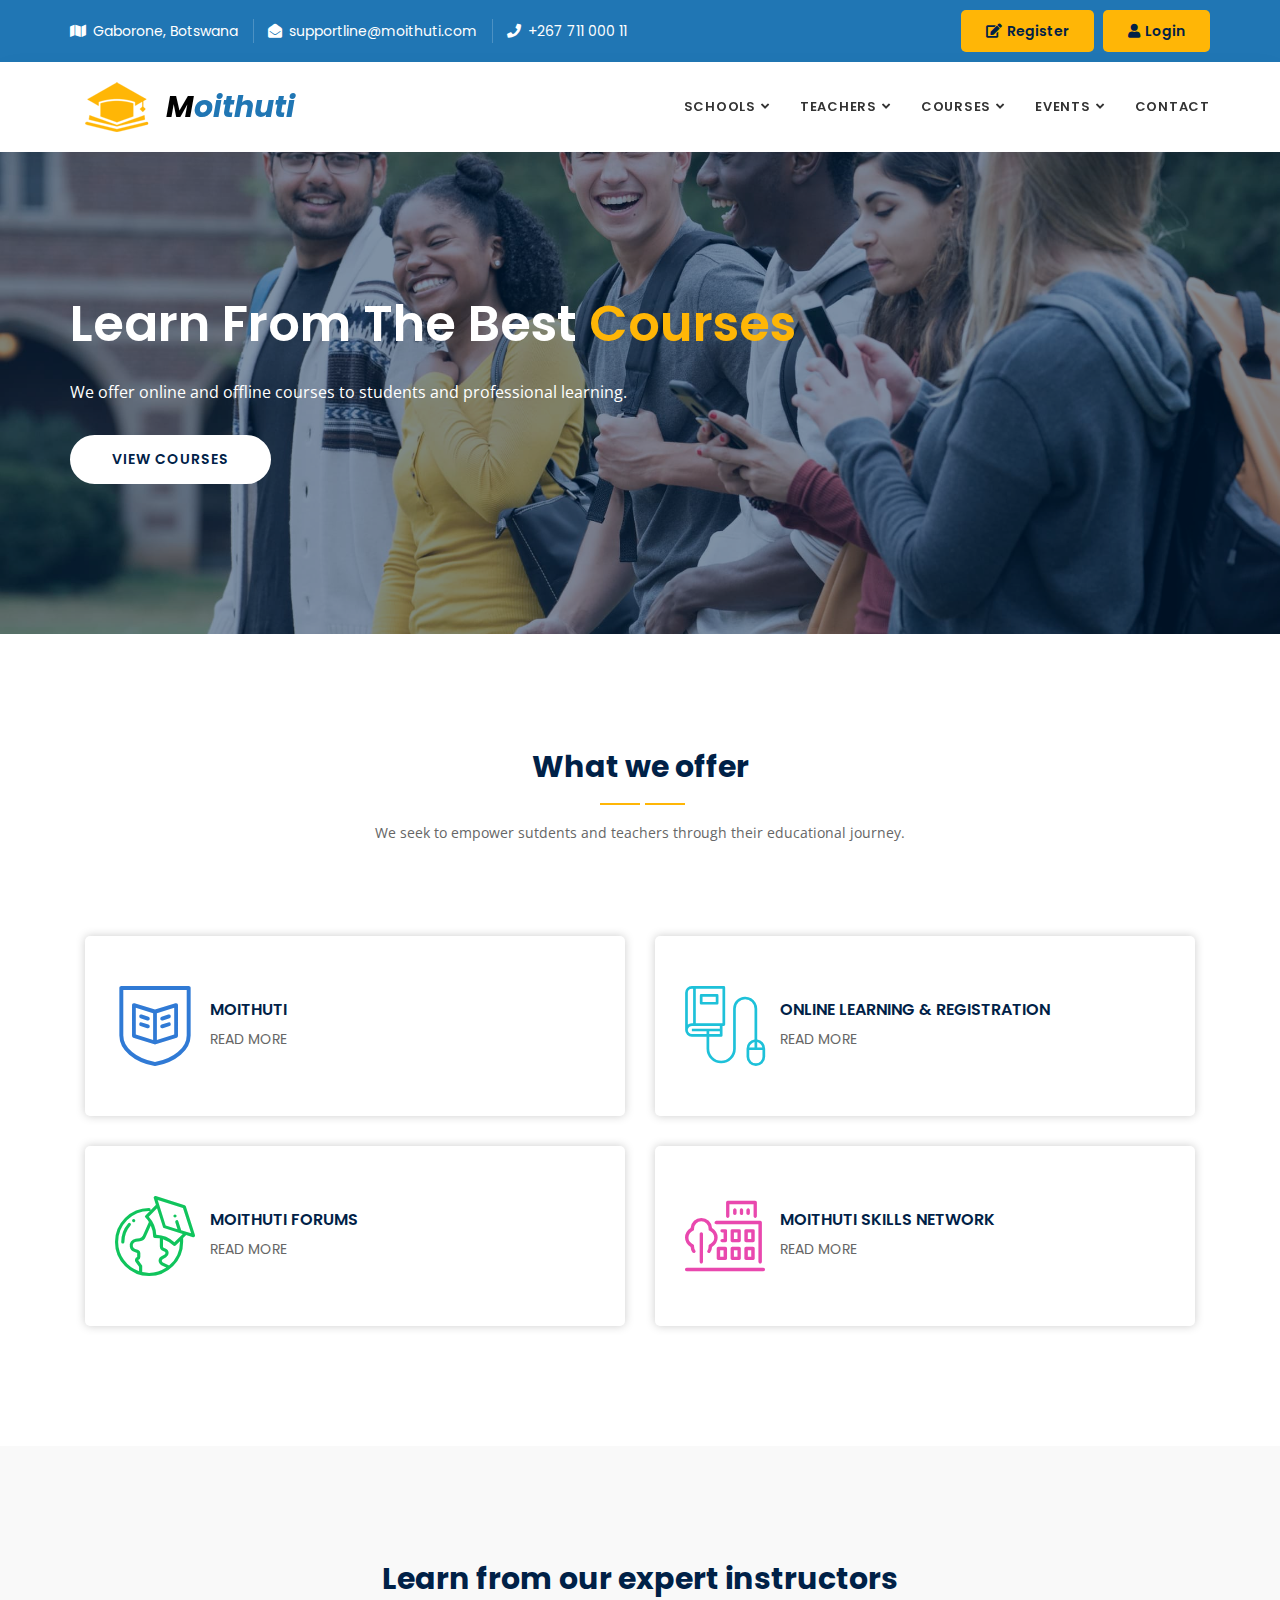
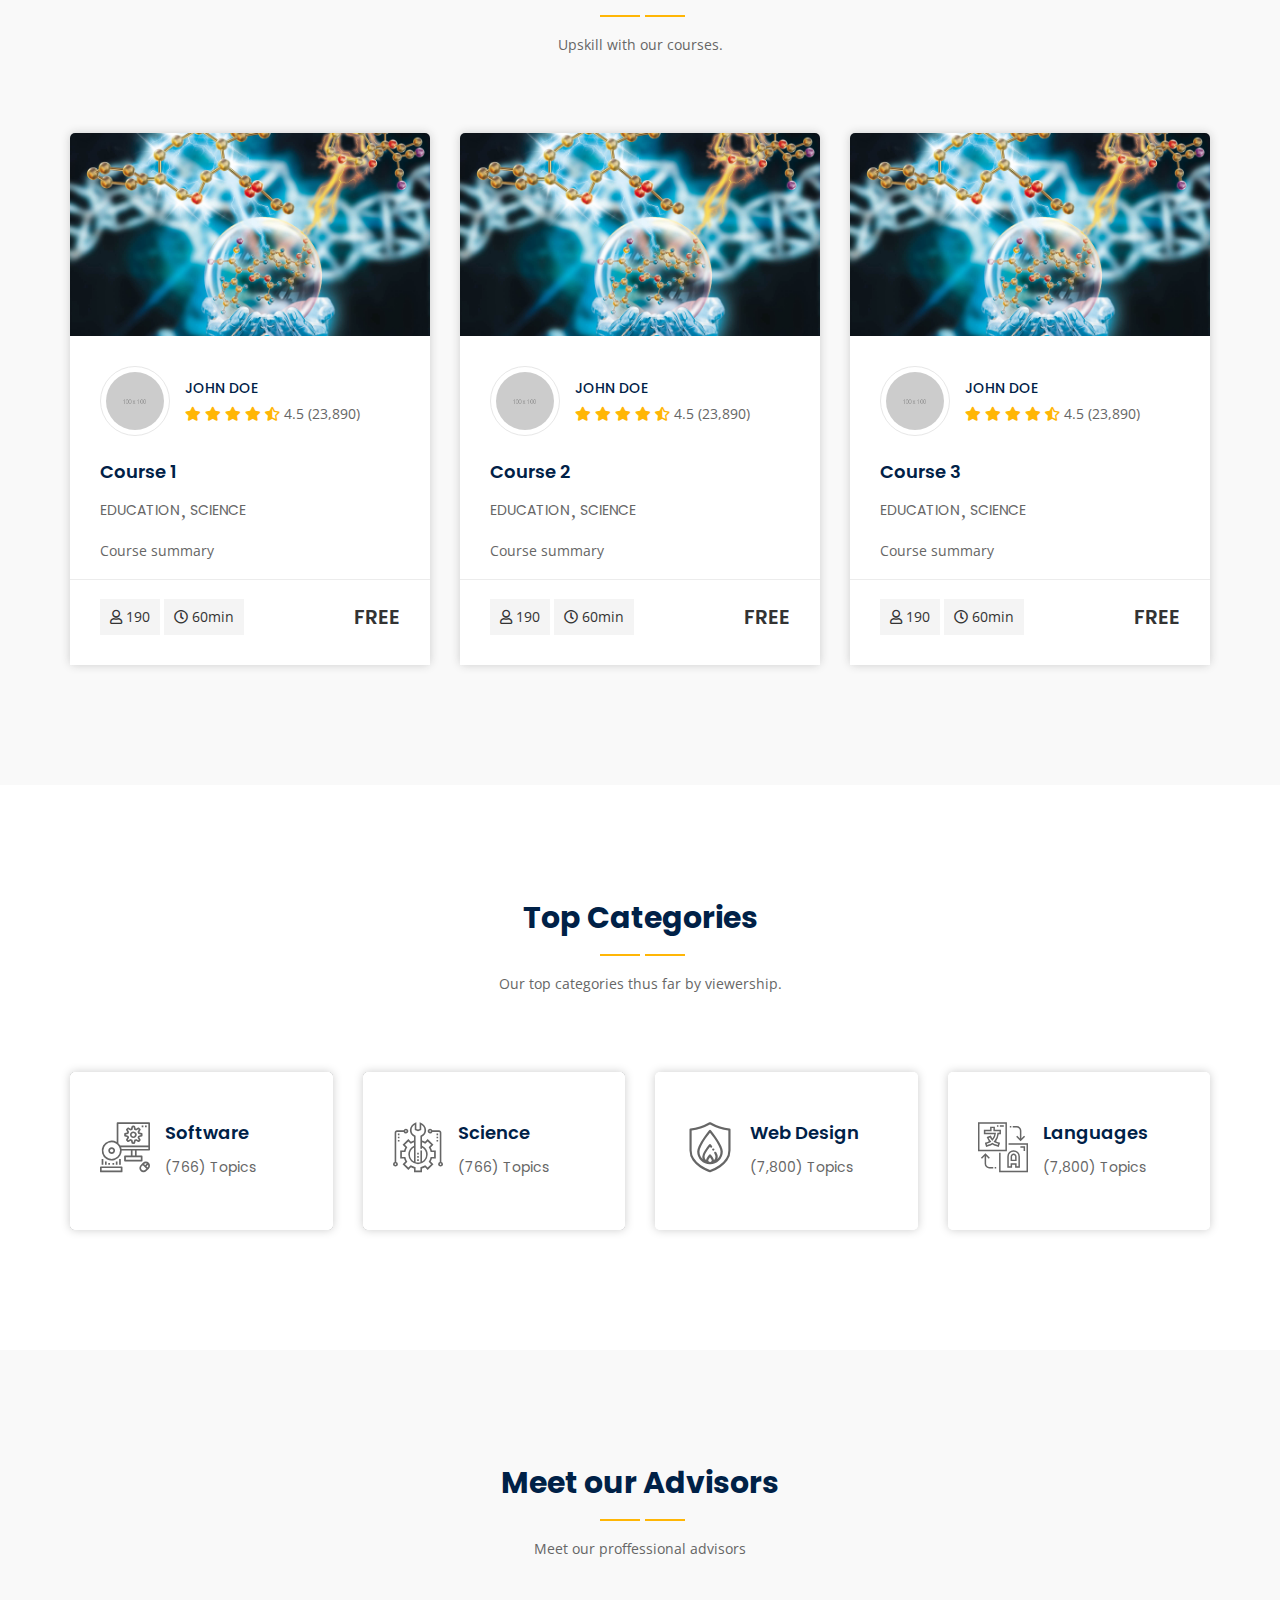
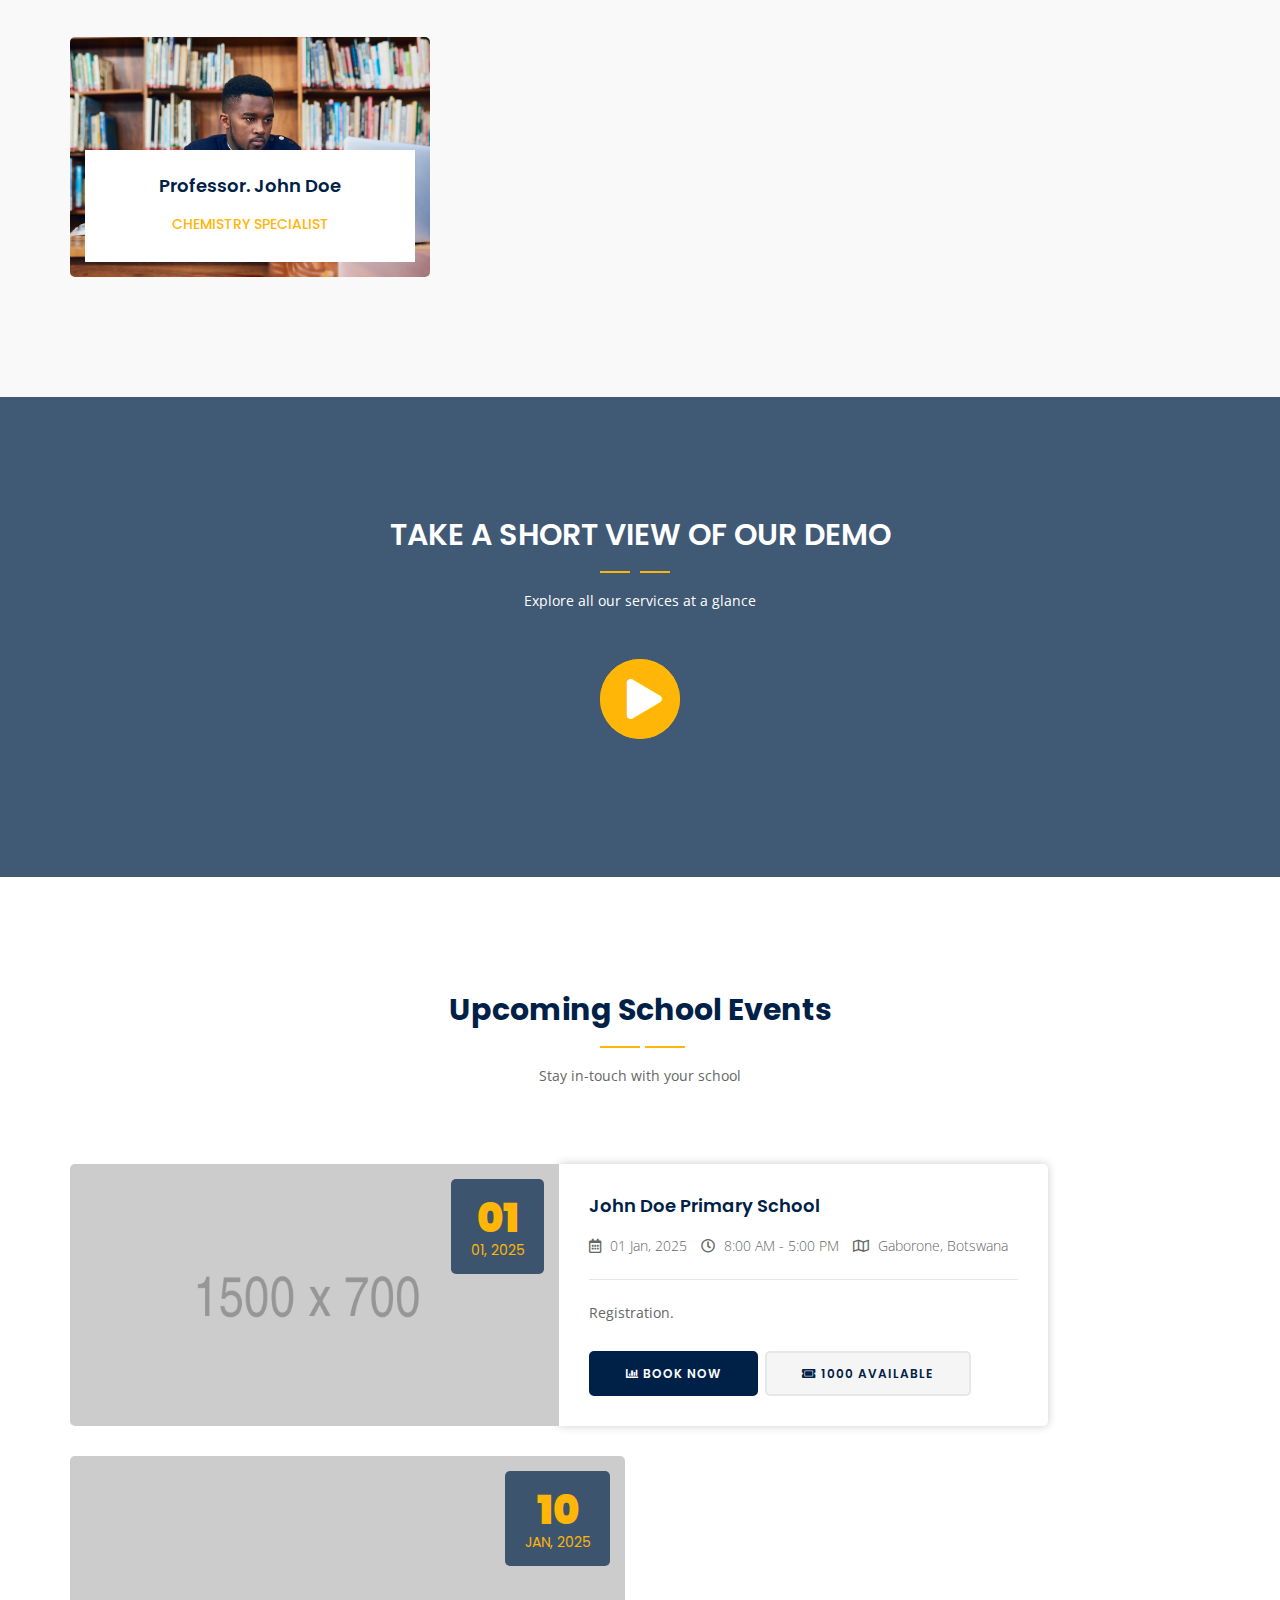
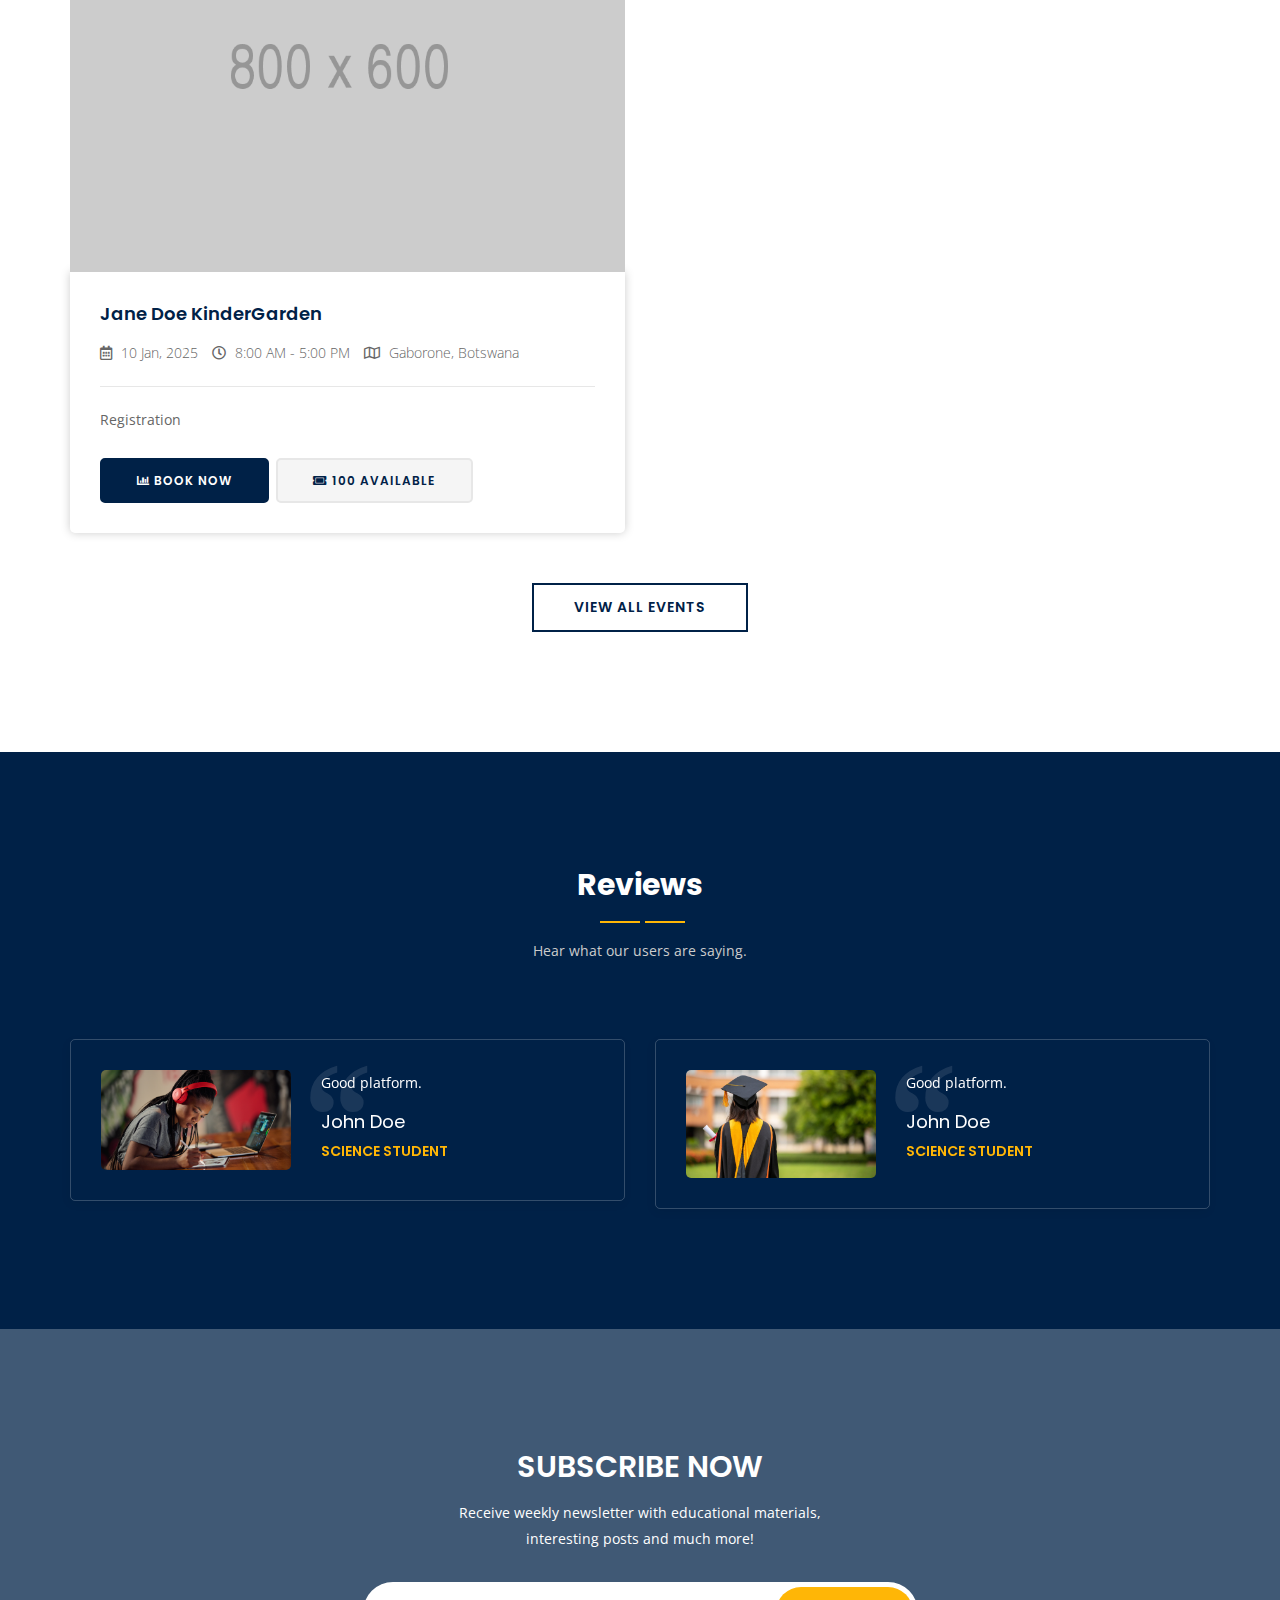
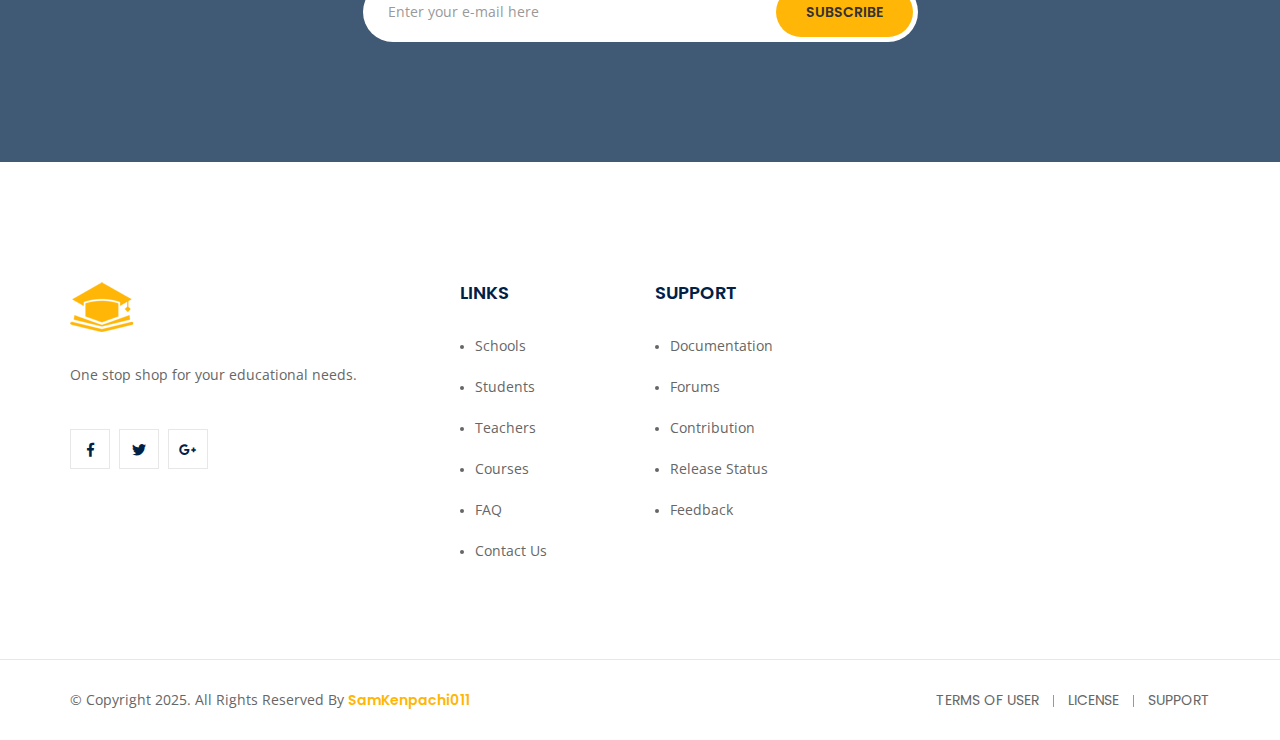
==== commit d2908397: "ADD: index page update, contact us page add" ====
--- a/index.html
+++ b/index.html
@@ -49,7 +49,7 @@
 
     <!-- Start Header Top
     ============================================= -->
-    <div class="top-bar-area address-one-lines bg-dark text-light">
+    <div class="top-bar-area address-one-lines bg-blue-theme text-light">
         <div class="container">
             <div class="row">
                 <div class="col-md-8 address-info">
@@ -109,7 +109,11 @@
                          </a>
                                                   <a class="navbar-brand" href="index.html">
 
-     <h5 style="text-align: center; margin-top: 1.5rem;">Moithuti</h5>
+
+     <div style="width: 12px; height: 40px;">
+        <p style="font-size: 30px; font-style: italic; line-height: 50px; text-align: center;font-weight: 700;color: black;
+        ">M<span style="color: #2076B4;">oithuti</span></p>
+    </div>
 
 
 
@@ -152,7 +156,7 @@
                         </li>
 
                         <li>
-                            <a href="#">contact</a>
+                            <a href="./contact.html">contact</a>
                         </li>
                     </ul>
                 </div><!-- /.navbar-collapse -->
@@ -368,106 +372,72 @@
     </div>
     <!-- End Banner -->
 
-    <!-- Start Our Features Latest Post
+    <!-- Our Features
     ============================================= -->
     <div class="our-featues-area inc-trending-courses about-area default-padding">
         <div class="container">
             <div class="row">
-                <div class="col-md-8 our-feature-items">
-                    <div class="row">
-
-                        <div class="col-md-12 info less-bar">
-                            <h5>Introduction</h5>
-                            <h1>Welcome to Moithuti</h1>
-                            <h4>An online/offline educational and learning management system</h4>
-                            <p>
-                                We are:
-                            </p>
-                            <p>
-                                We provide:
-                            </p>
-                            <p>
-                                We also provide:
-                            </p>
-                        </div>
-
-                        <!-- Start Fatures -->
-                        <div class="our-features">
-                            <div class="col-md-6 col-sm-6">
-                                <div class="item mariner">
-                                    <div class="icon">
-                                        <i class="flaticon-faculty-shield"></i>
-                                    </div>
-                                    <div class="info">
-                                        <h4>Moithuti Academy</h4>
-                                        <a href="#">Read More</a>
-                                    </div>
-                                </div>
-                            </div>
-                            <div class="col-md-6 col-sm-6">
-                                <div class="item java">
-                                    <div class="icon">
-                                        <i class="flaticon-book-2"></i>
-                                    </div>
-                                    <div class="info">
-                                        <h4>Online Learning</h4>
-                                        <a href="#">Read More</a>
-                                    </div>
-                                </div>
-                            </div>
-                            <div class="col-md-6 col-sm-6">
-                                <div class="item malachite">
-                                    <div class="icon">
-                                        <i class="flaticon-education"></i>
-                                    </div>
-                                    <div class="info">
-                                        <h4>Moithuti Forums</h4>
-                                        <a href="#">Read More</a>
-                                    </div>
-                                </div>
-                            </div>
-                            <div class="col-md-6 col-sm-6">
-                                <div class="item brilliantrose">
-                                    <div class="icon">
-                                        <i class="flaticon-university-campus"></i>
-                                    </div>
-                                    <div class="info">
-                                        <h4>Moithuti WorkPlace</h4>
-                                        <a href="#">Read More</a>
-                                    </div>
-                                </div>
-                            </div>
-                        </div>
-                    </div>
-                </div>
-                <!-- End Our Features -->
-
-                <!-- End Home Sidebar -->
-                <div class="col-md-4 home-sidebar">
-                    <!-- Start Latest Post -->
-                    <div class="sidebar-item latest-posts trending-courses-box">
-                        <h4>Educational News</h4>
-                        <div class="trending-courses-items">
-
-                            <div class="item">
-                                <h4>
-                                    <a href="#">Event 1</a>
-                                </h4>
-                                <div class="meta">
-                                    <i class="fas fa-user"></i> By <a href="#"> John Doe</a>
-                                    <span><i class="fas fa-clock"></i> 01 Jan, 2025</span>
-                                </div>
-                            </div>
-
-                            <a href="#" class="more">All News <i class="fas fa-angle-double-right"></i></a>
-                        </div>
-                    </div>
-                    <!-- End Latest Posts -->
-
-
-                </div>
-                <!-- End Home Sidebar -->
-
+                <div class="site-heading text-center">
+                    <div class="col-md-12">
+                        <h2>What we offer</h2>
+                        <p>
+                            We seek to empower sutdents and teachers through their educational journey.
+                        </p>
+                    </div>
+                </div>
+            </div>
+
+            <div class="row">
+                <!-- Fatures -->
+               <div class="col-md-12">
+                <div class="our-features">
+                    <div class="col-md-6 col-sm-6">
+                        <div class="item mariner">
+                            <div class="icon">
+                                <i class="flaticon-faculty-shield"></i>
+                            </div>
+                            <div class="info">
+                                <h4>Moithuti</h4>
+                                <a href="#">Read More</a>
+                            </div>
+                        </div>
+                    </div>
+                    <div class="col-md-6 col-sm-6">
+                        <div class="item java">
+                            <div class="icon">
+                                <i class="flaticon-book-2"></i>
+                            </div>
+                            <div class="info">
+                                <h4>Online Learning & Registration</h4>
+                                <a href="#">Read More</a>
+                            </div>
+                        </div>
+                    </div>
+                    <div class="col-md-6 col-sm-6">
+                        <div class="item malachite">
+                            <div class="icon">
+                                <i class="flaticon-education"></i>
+                            </div>
+                            <div class="info">
+                                <h4>Moithuti Forums</h4>
+                                <a href="#">Read More</a>
+                            </div>
+                        </div>
+                    </div>
+                    <div class="col-md-6 col-sm-6">
+                        <div class="item brilliantrose">
+                            <div class="icon">
+                                <i class="flaticon-university-campus"></i>
+                            </div>
+                            <div class="info">
+                                <h4>Moithuti Skills Network</h4>
+                                <a href="#">Read More</a>
+                            </div>
+                        </div>
+                    </div>
+                </div>
+
+               </div>
             </div>
         </div>
     </div>
@@ -482,7 +452,7 @@
                     <div class="col-md-8 col-md-offset-2">
                         <h2>Learn from our expert instructors</h2>
                         <p>
-                            Get certified with our courses
+                            Upskill with our courses.
                         </p>
                     </div>
                 </div>
@@ -494,7 +464,7 @@
                         <div class="item">
                             <div class="thumb">
                                 <a href="#">
-                                    <img src="assets/img/img_3.png" alt="Thumb">
+                                    <img src="assets/img/img_5.jpg" alt="Thumb">
                                 </a>
                                 <div class="overlay">
                                     <a class="btn btn-theme effect btn-sm" href="#">
@@ -543,6 +513,165 @@
                             </div>
                         </div>
                         <!-- End Single Item -->
+                         <!-- Single Item -->
+                         <div class="item">
+                            <div class="thumb">
+                                <a href="#">
+                                    <img src="assets/img/img_5.jpg" alt="Thumb">
+                                </a>
+                                <div class="overlay">
+                                    <a class="btn btn-theme effect btn-sm" href="#">
+                                        Enroll Now
+                                    </a>
+                                </div>
+                            </div>
+                            <div class="info">
+                                <div class="author-info">
+                                    <div class="thumb">
+                                        <a href="#"><img src="assets/img/100x100.png" alt="Thumb"></a>
+                                    </div>
+                                    <div class="others">
+                                        <a href="#">John Doe</a>
+                                        <div class="rating">
+                                            <i class="fas fa-star"></i>
+                                            <i class="fas fa-star"></i>
+                                            <i class="fas fa-star"></i>
+                                            <i class="fas fa-star"></i>
+                                            <i class="fas fa-star-half-alt"></i>
+                                            <span>4.5 (23,890)</span>
+                                        </div>
+                                    </div>
+                                </div>
+                                <h4><a href="#">Course 2</a></h4>
+                                <div class="cats">
+                                    <a href="#">Education</a>
+                                    <a href="#">Science</a>
+                                </div>
+                                <p>
+                                    Course summary
+                                </p>
+                                <div class="bottom-info">
+                                    <ul>
+                                        <li>
+                                            <i class="fas fa-user"></i> 190
+                                        </li>
+                                        <li>
+                                            <i class="fas fa-clock"></i> 60min
+                                        </li>
+                                    </ul>
+                                    <div class="price-btn">
+                                        Free
+                                    </div>
+                                </div>
+                            </div>
+                        </div>
+                        <!-- End Single Item -->
+                         <!-- Single Item -->
+                         <div class="item">
+                            <div class="thumb">
+                                <a href="#">
+                                    <img src="assets/img/img_5.jpg" alt="Thumb">
+                                </a>
+                                <div class="overlay">
+                                    <a class="btn btn-theme effect btn-sm" href="#">
+                                        Enroll Now
+                                    </a>
+                                </div>
+                            </div>
+                            <div class="info">
+                                <div class="author-info">
+                                    <div class="thumb">
+                                        <a href="#"><img src="assets/img/100x100.png" alt="Thumb"></a>
+                                    </div>
+                                    <div class="others">
+                                        <a href="#">John Doe</a>
+                                        <div class="rating">
+                                            <i class="fas fa-star"></i>
+                                            <i class="fas fa-star"></i>
+                                            <i class="fas fa-star"></i>
+                                            <i class="fas fa-star"></i>
+                                            <i class="fas fa-star-half-alt"></i>
+                                            <span>4.5 (23,890)</span>
+                                        </div>
+                                    </div>
+                                </div>
+                                <h4><a href="#">Course 3</a></h4>
+                                <div class="cats">
+                                    <a href="#">Education</a>
+                                    <a href="#">Science</a>
+                                </div>
+                                <p>
+                                    Course summary
+                                </p>
+                                <div class="bottom-info">
+                                    <ul>
+                                        <li>
+                                            <i class="fas fa-user"></i> 190
+                                        </li>
+                                        <li>
+                                            <i class="fas fa-clock"></i> 60min
+                                        </li>
+                                    </ul>
+                                    <div class="price-btn">
+                                        Free
+                                    </div>
+                                </div>
+                            </div>
+                        </div>
+                        <!-- End Single Item -->
+                         <!-- Single Item -->
+                         <div class="item">
+                            <div class="thumb">
+                                <a href="#">
+                                    <img src="assets/img/img_5.jpg" alt="Thumb">
+                                </a>
+                                <div class="overlay">
+                                    <a class="btn btn-theme effect btn-sm" href="#">
+                                        Enroll Now
+                                    </a>
+                                </div>
+                            </div>
+                            <div class="info">
+                                <div class="author-info">
+                                    <div class="thumb">
+                                        <a href="#"><img src="assets/img/100x100.png" alt="Thumb"></a>
+                                    </div>
+                                    <div class="others">
+                                        <a href="#">John Doe</a>
+                                        <div class="rating">
+                                            <i class="fas fa-star"></i>
+                                            <i class="fas fa-star"></i>
+                                            <i class="fas fa-star"></i>
+                                            <i class="fas fa-star"></i>
+                                            <i class="fas fa-star-half-alt"></i>
+                                            <span>4.5 (23,890)</span>
+                                        </div>
+                                    </div>
+                                </div>
+                                <h4><a href="#">Course 4</a></h4>
+                                <div class="cats">
+                                    <a href="#">Education</a>
+                                    <a href="#">Science</a>
+                                </div>
+                                <p>
+                                    Course summary
+                                </p>
+                                <div class="bottom-info">
+                                    <ul>
+                                        <li>
+                                            <i class="fas fa-user"></i> 190
+                                        </li>
+                                        <li>
+                                            <i class="fas fa-clock"></i> 60min
+                                        </li>
+                                    </ul>
+                                    <div class="price-btn">
+                                        Free
+                                    </div>
+                                </div>
+                            </div>
+                        </div>
+                        <!-- End Single Item -->
 
                     </div>
                 </div>
@@ -568,6 +697,17 @@
             <div class="row">
                 <div class="top-cat-items">
 
+                    <div class="col-md-3 col-sm-6 equal-height">
+                        <div class="item" style="background-image: url(assets/img/img_5.jpg);">
+                            <a href="#">
+                                <i class="flaticon-software"></i>
+                                <div class="info">
+                                    <h4>Software</h4>
+                                    <span>(766) Topics</span>
+                                </div>
+                            </a>
+                        </div>
+                    </div>
                     <div class="col-md-3 col-sm-6 equal-height">
                         <div class="item" style="background-image: url(assets/img/img_5.jpg);">
                             <a href="#">
@@ -579,8 +719,17 @@
                             </a>
                         </div>
                     </div>
-
-
+                    <div class="col-md-3 col-sm-6 equal-height">
+                        <div class="item" style="background-image: url(assets/img/img_6.jpg);">
+                            <a href="#">
+                                <i class="flaticon-firewall"></i>
+                                <div class="info">
+                                    <h4>Web Design</h4>
+                                    <span>(7,800) Topics</span>
+                                </div>
+                            </a>
+                        </div>
+                    </div>
                     <div class="col-md-3 col-sm-6 equal-height">
                         <div class="item" style="background-image: url(assets/img/img_6.jpg);">
                             <a href="#">
@@ -593,6 +742,7 @@
                         </div>
                     </div>
 
+
                 </div>
             </div>
         </div>
@@ -620,18 +770,18 @@
                         <!-- Single Item -->
                         <div class="advisor-item">
                             <div class="info-box">
-                                <img src="assets/img/800x800.png" alt="Thumb">
+                                <img src="assets/img/img_4.jpeg" alt="Thumb">
                                 <div class="info-title">
-                                    <h4>Professon. Nuri Paul</h4>
+                                    <h4>Professor. John Doe</h4>
                                     <span>Chemistry specialist</span>
                                 </div>
                                 <div class="overlay">
                                     <div class="box">
                                         <div class="content">
                                             <div class="overlay-content">
-                                                <h4>About Nuri Paul</h4>
+                                                <h4>About John Doe</h4>
                                                 <p>
-                                                    Great explorer of the truth, the master-builder of human happiness.
+                                                    Truth seeker.
                                                 </p>
                                                 <a href="#">Read More</a>
                                                 <div class="social">
@@ -639,15 +789,7 @@
                                                         <li>
                                                             <a href="#"><i class="fab fa-facebook-f"></i></a>
                                                         </li>
-                                                        <li>
-                                                            <a href="#"><i class="fab fa-twitter"></i></a>
-                                                        </li>
-                                                        <li>
-                                                            <a href="#"><i class="fab fa-pinterest"></i></a>
-                                                        </li>
-                                                        <li>
-                                                            <a href="#"><i class="fab fa-instagram"></i></a>
-                                                        </li>
+
                                                     </ul>
                                                 </div>
                                             </div>
@@ -657,166 +799,7 @@
                             </div>
                         </div>
                         <!-- Single Item -->
-                        <!-- Single Item -->
-                        <div class="advisor-item">
-                            <div class="info-box">
-                                <img src="assets/img/800x800.png" alt="Thumb">
-                                <div class="info-title">
-                                    <h4>John Babu</h4>
-                                    <span>Interactive Designer</span>
-                                </div>
-                                <div class="overlay">
-                                    <div class="box">
-                                        <div class="content">
-                                            <div class="overlay-content">
-                                                <h4>About John Babu</h4>
-                                                <p>
-                                                    Great explorer of the truth, the master-builder of human happiness.
-                                                </p>
-                                                <a href="#">Read More</a>
-                                                <div class="social">
-                                                    <ul>
-                                                        <li>
-                                                            <a href="#"><i class="fab fa-facebook-f"></i></a>
-                                                        </li>
-                                                        <li>
-                                                            <a href="#"><i class="fab fa-twitter"></i></a>
-                                                        </li>
-                                                        <li>
-                                                            <a href="#"><i class="fab fa-pinterest"></i></a>
-                                                        </li>
-                                                        <li>
-                                                            <a href="#"><i class="fab fa-instagram"></i></a>
-                                                        </li>
-                                                    </ul>
-                                                </div>
-                                            </div>
-                                        </div>
-                                    </div>
-                                </div>
-                            </div>
-                        </div>
-                        <!-- Single Item -->
-                        <!-- Single Item -->
-                        <div class="advisor-item">
-                            <div class="info-box">
-                                <img src="assets/img/800x800.png" alt="Thumb">
-                                <div class="info-title">
-                                    <h4>Mridul Druva</h4>
-                                    <span>Creative developer</span>
-                                </div>
-                                <div class="overlay">
-                                    <div class="box">
-                                        <div class="content">
-                                            <div class="overlay-content">
-                                                <h4>About Mridul Druva</h4>
-                                                <p>
-                                                    Great explorer of the truth, the master-builder of human happiness.
-                                                </p>
-                                                <a href="#">Read More</a>
-                                                <div class="social">
-                                                    <ul>
-                                                        <li>
-                                                            <a href="#"><i class="fab fa-facebook-f"></i></a>
-                                                        </li>
-                                                        <li>
-                                                            <a href="#"><i class="fab fa-twitter"></i></a>
-                                                        </li>
-                                                        <li>
-                                                            <a href="#"><i class="fab fa-pinterest"></i></a>
-                                                        </li>
-                                                        <li>
-                                                            <a href="#"><i class="fab fa-instagram"></i></a>
-                                                        </li>
-                                                    </ul>
-                                                </div>
-                                            </div>
-                                        </div>
-                                    </div>
-                                </div>
-                            </div>
-                        </div>
-                        <!-- Single Item -->
-                        <!-- Single Item -->
-                        <div class="advisor-item">
-                            <div class="info-box">
-                                <img src="assets/img/800x800.png" alt="Thumb">
-                                <div class="info-title">
-                                    <h4>Sufia Nilla</h4>
-                                    <span>Project Manager</span>
-                                </div>
-                                <div class="overlay">
-                                    <div class="box">
-                                        <div class="content">
-                                            <div class="overlay-content">
-                                                <h4>About Sufia Nilla</h4>
-                                                <p>
-                                                    Great explorer of the truth, the master-builder of human happiness.
-                                                </p>
-                                                <a href="#">Read More</a>
-                                                <div class="social">
-                                                    <ul>
-                                                        <li>
-                                                            <a href="#"><i class="fab fa-facebook-f"></i></a>
-                                                        </li>
-                                                        <li>
-                                                            <a href="#"><i class="fab fa-twitter"></i></a>
-                                                        </li>
-                                                        <li>
-                                                            <a href="#"><i class="fab fa-pinterest"></i></a>
-                                                        </li>
-                                                        <li>
-                                                            <a href="#"><i class="fab fa-instagram"></i></a>
-                                                        </li>
-                                                    </ul>
-                                                </div>
-                                            </div>
-                                        </div>
-                                    </div>
-                                </div>
-                            </div>
-                        </div>
-                        <!-- Single Item -->
-                        <!-- Single Item -->
-                        <div class="advisor-item">
-                            <div class="info-box">
-                                <img src="assets/img/800x800.png" alt="Thumb">
-                                <div class="info-title">
-                                    <h4>Professon. Nuri Paul</h4>
-                                    <span>Chemistry specialist</span>
-                                </div>
-                                <div class="overlay">
-                                    <div class="box">
-                                        <div class="content">
-                                            <div class="overlay-content">
-                                                <h4>About Nuri Paul</h4>
-                                                <p>
-                                                    Great explorer of the truth, the master-builder of human happiness.
-                                                </p>
-                                                <a href="#">Read More</a>
-                                                <div class="social">
-                                                    <ul>
-                                                        <li>
-                                                            <a href="#"><i class="fab fa-facebook-f"></i></a>
-                                                        </li>
-                                                        <li>
-                                                            <a href="#"><i class="fab fa-twitter"></i></a>
-                                                        </li>
-                                                        <li>
-                                                            <a href="#"><i class="fab fa-pinterest"></i></a>
-                                                        </li>
-                                                        <li>
-                                                            <a href="#"><i class="fab fa-instagram"></i></a>
-                                                        </li>
-                                                    </ul>
-                                                </div>
-                                            </div>
-                                        </div>
-                                    </div>
-                                </div>
-                            </div>
-                        </div>
-                        <!-- Single Item -->
+
 
                     </div>
                 </div>
@@ -1078,10 +1061,11 @@
                                     <a href="#">Courses</a>
                                 </li>
                                 <li>
-                                    <a href="#">Faqs</a>
-                                </li>
-                                <li>
-                                    <a href="#">Contact Us</a>
+                                    <a href="#">FAQ</a>
+                                </li>
+
+                                <li>
+                                    <a href="./contact.html">Contact Us</a>
                                 </li>
                             </ul>
                         </div>
@@ -1162,4 +1146,4 @@
     <script src="assets/js/main.js"></script>
 
 </body>
-</html>+</html>
--- a/assets/css/flaticon-set.css
+++ b/assets/css/flaticon-set.css
@@ -22,7 +22,7 @@
 }
 
 [class^="flaticon-"]:before, [class*=" flaticon-"]:before,
-[class^="flaticon-"]:after, [class*=" flaticon-"]:after {   
+[class^="flaticon-"]:after, [class*=" flaticon-"]:after {
   font-family: Flaticon;
   speak: none;
   font-style: normal;
@@ -71,4 +71,4 @@
 .flaticon-translate:before { content: "\f120"; }
 .flaticon-translator:before { content: "\f121"; }
 .flaticon-online:before { content: "\f122"; }
-.flaticon-university-campus:before { content: "\f123"; }+.flaticon-university-campus:before { content: "\f123"; }
--- a/style.css
+++ b/style.css
@@ -1,7 +1,7 @@
 /* ----------------------------------
 
-Template Name: Educates - Education and LMS Template
-Author: validtheme
+Template Name: Moithuti and LMS Template
+Author: samKenpachi
 Description:
 Version: 1.5
 
@@ -11,7 +11,7 @@
 -------------------------------------
 
 Table of contents
-        
+
     01. Template default css
     02. Navbar
         - Navbar Left
@@ -154,7 +154,7 @@
   line-height: 1.42857143;
 }
 
-input:focus, textarea:focus, 
+input:focus, textarea:focus,
  select:focus {
   outline: none;
   box-shadow: inherit;
@@ -193,10 +193,10 @@
   background-image: inherit !important;
 }
 
-.btn.focus, 
- .btn:active:focus, 
- .btn:active:hover, 
- .btn:focus, 
+.btn.focus,
+ .btn:active:focus,
+ .btn:active:hover,
+ .btn:focus,
  .btn:hover {
   outline: 0;
 }
@@ -261,13 +261,13 @@
   float: right;
 }
 
-.text-light h1, 
- .text-light h2, 
- .text-light h3, 
- .text-light h4, 
- .text-light h5, 
- .text-light h6, 
- .text-light p, 
+.text-light h1,
+ .text-light h2,
+ .text-light h3,
+ .text-light h4,
+ .text-light h5,
+ .text-light h6,
+ .text-light p,
  .text-light a {
   color: #ffffff;
 }
@@ -435,7 +435,7 @@
   border: 2px solid #ffffff;
 }
 
-.btn.btn-sm-pro.btn-border-light:hover, 
+.btn.btn-sm-pro.btn-border-light:hover,
  .btn.btn-sm-pro.btn-border-light:focus {
   background-color: #ffffff;
   color: #002147;
@@ -476,14 +476,14 @@
   color: #002147;
 }
 
-.btn.btn-light:hover, 
+.btn.btn-light:hover,
  .btn.btn-light:focus {
   background: transparent none repeat scroll 0 0;
   border: 2px solid #ffffff;
   color: #ffffff;
 }
 
-.btn.btn-light.effect:hover, 
+.btn.btn-light.effect:hover,
  .btn.btn-light.effect:focus {
   background-color: #ffb606;
   color: #ffffff !important;
@@ -502,7 +502,7 @@
   color: #002147 !important;
 }
 
-.btn-dark:hover, 
+.btn-dark:hover,
  .btn-dark:focus {
   color: #002147 !important;
   background: transparent;
@@ -511,6 +511,11 @@
 .bg-dark {
   background: #002147  none repeat scroll 0 0;
 }
+
+.bg-blue-theme {
+  background: #2076B4  none repeat scroll 0 0;
+}
+
 
 .bg-gradient {
   background: linear-gradient(90deg, rgba(0,33,71,1) 0%, rgba(14,32,173,1) 100%);
@@ -535,14 +540,14 @@
   border: 2px solid #ffb606;
 }
 
-.btn-theme.effect:hover, 
+.btn-theme.effect:hover,
  .btn-theme.effect:focus {
   background: #ffd134 none repeat scroll 0 0;
   border: 2px solid #ffd134;
   color: #ffffff !important;
 }
 
-.button-theme:hover, 
+.button-theme:hover,
  .button-theme:focus {
   background: #ffd134 none repeat scroll 0 0;
   color: #ffffff !important;
@@ -705,8 +710,8 @@
   padding: 35px 20px;
 }
 
-.attr-nav > a.btn-theme.effect:hover, 
-.attr-nav > a.btn-theme.effect, 
+.attr-nav > a.btn-theme.effect:hover,
+.attr-nav > a.btn-theme.effect,
 .attr-nav > a.btn-theme.effect:focus {
   background: #ffb606 none repeat scroll 0 0;
   border: 2px solid #ffb606;
@@ -755,8 +760,8 @@
   margin-top: 63px;
 }
 
-/* ============================================================== 
-     # Topbar 
+/* ==============================================================
+     # Topbar
 =================================================================== */
 .top-bar-area {
   padding: 10px 0;
@@ -985,8 +990,8 @@
 }
 
 
-/* ============================================================== 
-     # Bradcrumb 
+/* ==============================================================
+     # Bradcrumb
 =================================================================== */
 .breadcrumb-area {
   padding: 140px 0 150px;
@@ -1039,7 +1044,7 @@
   top: -1px;
 }
 
-.breadcrumb-area .breadcrumb a, 
+.breadcrumb-area .breadcrumb a,
  .breadcrumb-area .breadcrumb li {
   font-weight: 600;
   text-transform: uppercase;
@@ -1051,15 +1056,15 @@
 }
 
 
-/* ============================================================== 
-     # Banner 
+/* ==============================================================
+     # Banner
 =================================================================== */
-body, .banner-area, 
+body, .banner-area,
  .banner-area div {
   height: 100%;
 }
 
-.banner-area.auto-height, 
+.banner-area.auto-height,
 .banner-area.auto-height div {
   height: auto;
 }
@@ -1075,7 +1080,7 @@
   width: 100%;
 }
 
-.banner-area .box-cell, 
+.banner-area .box-cell,
  .banner-area .box-cell div {
   height: auto;
 }
@@ -1160,29 +1165,29 @@
 }
 
 /* Animation delays */
-.banner-area .item h1:first-child, 
- .banner-area .item h2:first-child, 
- .banner-area .item h3:first-child, 
- .banner-area .item h4:first-child, 
- .banner-area .item h5:first-child, 
+.banner-area .item h1:first-child,
+ .banner-area .item h2:first-child,
+ .banner-area .item h3:first-child,
+ .banner-area .item h4:first-child,
+ .banner-area .item h5:first-child,
  .banner-area .item h6:first-child {
   animation-delay: .5s;
 }
 
-.banner-area .item h1:nth-child(2), 
- .banner-area .item h2:nth-child(2), 
- .banner-area .item h3:nth-child(2), 
- .banner-area .item h4:nth-child(2), 
- .banner-area .item h5:nth-child(2), 
+.banner-area .item h1:nth-child(2),
+ .banner-area .item h2:nth-child(2),
+ .banner-area .item h3:nth-child(2),
+ .banner-area .item h4:nth-child(2),
+ .banner-area .item h5:nth-child(2),
  .banner-area .item h6:nth-child(2) {
   animation-delay: .6s;
 }
 
-.carousel-caption h1:nth-child(3), 
- .carousel-caption h2:nth-child(3), 
- .carousel-caption h3:nth-child(3), 
- .carousel-caption h4:nth-child(3), 
- .carousel-caption h5:nth-child(3), 
+.carousel-caption h1:nth-child(3),
+ .carousel-caption h2:nth-child(3),
+ .carousel-caption h3:nth-child(3),
+ .carousel-caption h4:nth-child(3),
+ .carousel-caption h5:nth-child(3),
  .carousel-caption h6:nth-child(3) {
   animation-delay: .9s;
 }
@@ -1191,15 +1196,15 @@
   animation-delay: .5s;
 }
 
-.banner-area .item a, 
+.banner-area .item a,
  .banner-area .item button {
   animation-delay: .7s;
   margin-right: 3px;
 }
 
-.banner-area.text-center .item a, 
+.banner-area.text-center .item a,
 .banner-area.text-center .item button,
-.banner-area .text-center .item a, 
+.banner-area .text-center .item a,
 .banner-area .text-center .item button {
   margin-right: 3px;
   margin-left: 3px;
@@ -1212,21 +1217,21 @@
   transition-property: opacity;
 }
 
-.carousel-fade .carousel-inner .item, 
- .carousel-fade .carousel-inner .active.left, 
+.carousel-fade .carousel-inner .item,
+ .carousel-fade .carousel-inner .active.left,
  .carousel-fade .carousel-inner .active.right {
   opacity: 0;
 }
 
-.carousel-fade .carousel-inner .active, 
- .carousel-fade .carousel-inner .next.left, 
+.carousel-fade .carousel-inner .active,
+ .carousel-fade .carousel-inner .next.left,
  .carousel-fade .carousel-inner .prev.right {
   opacity: 1;
 }
 
-.carousel-fade .carousel-inner .next, 
- .carousel-fade .carousel-inner .prev, 
- .carousel-fade .carousel-inner .active.left, 
+.carousel-fade .carousel-inner .next,
+ .carousel-fade .carousel-inner .prev,
+ .carousel-fade .carousel-inner .active.left,
  .carousel-fade .carousel-inner .active.right {
   left: 0;
   -webkit-transform: translate3d(0, 0, 0);
@@ -1588,7 +1593,7 @@
   }
 }
 
-/* ============================================================== 
+/* ==============================================================
      # About Area
 =================================================================== */
 .about-area .our-features .item {
@@ -1615,7 +1620,7 @@
   border-radius: 5px;
 }
 
-.about-area .our-features .item .icon, 
+.about-area .our-features .item .icon,
 .about-area .our-features .item .info {
   display: table-cell;
   vertical-align: middle;
@@ -1760,7 +1765,7 @@
   width: 20px;
 }
 
-.about-area .info.less-bar h1::before, 
+.about-area .info.less-bar h1::before,
 .about-area .info.less-bar h1::after {
   display: none;
 }
@@ -1851,8 +1856,8 @@
   border-color: #dbdbdb;
 }
 
-.nice-select:active, 
-.nice-select.open, 
+.nice-select:active,
+.nice-select.open,
 .nice-select:focus {
   border-color: #999;
 }
@@ -1987,8 +1992,8 @@
   transition: all 0.2s;
 }
 
-.nice-select .option:hover, 
-.nice-select .option.focus, 
+.nice-select .option:hover,
+.nice-select .option.focus,
 .nice-select .option.selected.focus {
   background-color: #f6f6f6;
 }
@@ -2011,7 +2016,7 @@
   display: block;
 }
 
-/* ============================================================== 
+/* ==============================================================
      # Register
 =================================================================== */
 .course-offer-area .offer-box .row {
@@ -2053,7 +2058,7 @@
 }
 
 
-/* ============================================================== 
+/* ==============================================================
      # What you learn
 =================================================================== */
 
@@ -2141,21 +2146,21 @@
 }
 
 
-/* ============================================================== 
+/* ==============================================================
      # Why Chose Us
 =================================================================== */
 .wcs-area .site-heading {
   margin-bottom: 20px;
 }
 
-.wcs-area .thumb, 
+.wcs-area .thumb,
 .wcs-area .content {
   display: table-cell;
   float: none;
   vertical-align: middle;
 }
 
-.wcs-area.content-default .thumb, 
+.wcs-area.content-default .thumb,
 .wcs-area.content-default .content {
   display: inline-block;
   float: left;
@@ -2255,7 +2260,7 @@
 }
 
 
-/* ============================================================== 
+/* ==============================================================
      # Pricing
 =================================================================== */
 
@@ -2319,8 +2324,8 @@
   text-transform: capitalize;
 }
 
-.pricing-item li:last-child, 
-.pricing-item li:first-child, 
+.pricing-item li:last-child,
+.pricing-item li:first-child,
 .pricing-item li:nth-child(2) {
   border: medium none;
 }
@@ -2349,8 +2354,8 @@
 }
 
 
-/* ============================================================== 
-     # Search Couse 
+/* ==============================================================
+     # Search Couse
 =================================================================== */
 .our-featues-area .search-course {
   margin-bottom: 50px;
@@ -2407,8 +2412,8 @@
 
 
 
-/* ============================================================== 
-     # Featured Courses 
+/* ==============================================================
+     # Featured Courses
 =================================================================== */
 .featured-courses-area .info h2 {
   font-weight: 600;
@@ -2493,7 +2498,7 @@
   margin: 0;
 }
 
-.featured-courses-area .info ul li i, 
+.featured-courses-area .info ul li i,
 .featured-courses-area .info ul li span {
   display: table-cell;
 }
@@ -2514,7 +2519,7 @@
   margin: 0;
 }
 
-.featured-courses-area .featured-courses-carousel .owl-nav .owl-prev, 
+.featured-courses-area .featured-courses-carousel .owl-nav .owl-prev,
 .featured-courses-area .featured-courses-carousel .owl-nav .owl-next {
   background: #ffffff none repeat scroll 0 0;
   -webkit-border-radius: 50%;
@@ -2543,7 +2548,7 @@
   opacity: 0;
 }
 
-.featured-courses-area .featured-courses-carousel:hover .owl-nav .owl-prev, 
+.featured-courses-area .featured-courses-carousel:hover .owl-nav .owl-prev,
 .featured-courses-area .featured-courses-carousel:hover .owl-nav .owl-next {
   opacity: 1;
 }
@@ -2556,7 +2561,7 @@
   right: -70px;
 }
 
-.featured-courses-area .featured-courses-carousel .owl-nav .owl-prev:hover, 
+.featured-courses-area .featured-courses-carousel .owl-nav .owl-prev:hover,
 .featured-courses-area .featured-courses-carousel .owl-nav .owl-next:hover {
   background: #ffffff none repeat scroll 0 0;
   color: #ffb606;
@@ -2660,15 +2665,15 @@
   opacity: 0.5;
 }
 
-.our-featues-area.inc-trending-courses .col-md-6:nth-child(1) .item, 
+.our-featues-area.inc-trending-courses .col-md-6:nth-child(1) .item,
 .our-featues-area.inc-trending-courses .col-md-6:nth-child(2) .item {
   margin-top: 15px;
 }
 
 
 
-/* ============================================================== 
-     # Home Sidebar 
+/* ==============================================================
+     # Home Sidebar
 =================================================================== */
 
 .our-featues-area.inc-trending-courses .col-md-6 .item {
@@ -2775,7 +2780,7 @@
   margin: 0;
 }
 
-.home-sidebar .sidebar-item.trending-courses-box .thumb, 
+.home-sidebar .sidebar-item.trending-courses-box .thumb,
 .home-sidebar .sidebar-item.trending-courses-box .info {
   display: table-cell;
   vertical-align: top;
@@ -2792,7 +2797,7 @@
 }
 
 
-/* ============================================================== 
+/* ==============================================================
      # Video Button Play
 =================================================================== */
 .video-area {
@@ -2940,8 +2945,8 @@
 }
 
 
-/* ============================================================== 
-     # Popular Courses 
+/* ==============================================================
+     # Popular Courses
 =================================================================== */
 .popular-courses-items .item {
   -moz-box-shadow: 0 0 10px #cccccc;
@@ -3008,7 +3013,7 @@
   text-transform: uppercase;
 }
 
-.popular-courses-items .author-info .thumb, 
+.popular-courses-items .author-info .thumb,
 .popular-courses-items .author-info .others {
   display: table-cell;
   vertical-align: middle;
@@ -3175,7 +3180,7 @@
   margin: 0;
 }
 
-.popular-courses .popular-courses-items .owl-nav .owl-prev, 
+.popular-courses .popular-courses-items .owl-nav .owl-prev,
 .popular-courses .popular-courses-items .owl-nav .owl-next {
   background: #ffffff none repeat scroll 0 0;
   -webkit-border-radius: 50%;
@@ -3204,7 +3209,7 @@
   opacity: 0;
 }
 
-.popular-courses .popular-courses-items:hover .owl-nav .owl-prev, 
+.popular-courses .popular-courses-items:hover .owl-nav .owl-prev,
 .popular-courses .popular-courses-items:hover .owl-nav .owl-next {
   opacity: 1;
 }
@@ -3217,7 +3222,7 @@
   right: -70px;
 }
 
-.popular-courses .popular-courses-items .owl-nav .owl-prev:hover, 
+.popular-courses .popular-courses-items .owl-nav .owl-prev:hover,
 .popular-courses .popular-courses-items .owl-nav .owl-next:hover {
   background: #ffffff none repeat scroll 0 0;
   color: #ffb606;
@@ -3266,7 +3271,7 @@
 }
 
 
-/* ============================================================== 
+/* ==============================================================
      # Course Details
 =================================================================== */
 .course-details-area .course-details-info .course-meta .item {
@@ -3293,7 +3298,7 @@
   text-transform: uppercase;
 }
 
-.course-details-area .course-details-info .course-meta .item.author .thumb, 
+.course-details-area .course-details-info .course-meta .item.author .thumb,
 .course-details-area .course-details-info .course-meta .item.author .desc {
   display: table-cell;
   vertical-align: top;
@@ -3475,7 +3480,7 @@
   text-transform: capitalize;
 }
 
-.course-details-area .advisor-list-items .item .thumb, 
+.course-details-area .advisor-list-items .item .thumb,
 .course-details-area .advisor-list-items .item .info {
   display: table-cell;
   vertical-align: top;
@@ -3648,6 +3653,7 @@
 .course-details-area .sidebar .sidebar-item form input[type="submit"] {
   background: #002147 none repeat scroll 0 0;
   border: medium none;
+  border-radius: 10px;
   color: #ffffff;
   font-family: "Poppins",sans-serif;
   font-weight: 600;
@@ -3707,7 +3713,7 @@
   font-weight: 600;
 }
 
-.course-details-area .sidebar .sidebar-item.recent-post .thumb, 
+.course-details-area .sidebar .sidebar-item.recent-post .thumb,
 .course-details-area .sidebar .sidebar-item.recent-post .info {
   display: table-cell;
   vertical-align: top;
@@ -3761,8 +3767,8 @@
 }
 
 
-/* ============================================================== 
-     # Top Category 
+/* ==============================================================
+     # Top Category
 =================================================================== */
 .top-cat-area .top-cat-items.text-center {
   padding-right: 35px;
@@ -3838,13 +3844,13 @@
   -o-transition: all 0.35s ease-in-out;
 }
 
-.top-cat-items .item i, 
+.top-cat-items .item i,
 .top-cat-items .item .info {
   display: table-cell;
   vertical-align: top;
 }
 
-.top-cat-items.text-center .item i, 
+.top-cat-items.text-center .item i,
 .top-cat-items.text-center .item .info {
   display: block;
 }
@@ -3947,8 +3953,8 @@
 }
 
 
-/* ============================================================== 
-     # Fun Factor 
+/* ==============================================================
+     # Fun Factor
 =================================================================== */
 .fun-factor-area.default-padding.bottom-less {
   padding-bottom: 80px;
@@ -4005,7 +4011,7 @@
 }
 
 
-/* ============================================================== 
+/* ==============================================================
      # Advisor
 =================================================================== */
 
@@ -4273,9 +4279,9 @@
   margin: 0;
 }
 
-.advisor-area .advisor-carousel .owl-nav .owl-prev, 
+.advisor-area .advisor-carousel .owl-nav .owl-prev,
 .advisor-area .advisor-carousel .owl-nav .owl-next,
-.advisor-area .advisor-carousel-solid .owl-nav .owl-prev, 
+.advisor-area .advisor-carousel-solid .owl-nav .owl-prev,
 .advisor-area .advisor-carousel-solid .owl-nav .owl-next {
   background: #ffffff none repeat scroll 0 0;
   -webkit-border-radius: 50%;
@@ -4304,9 +4310,9 @@
   opacity: 0;
 }
 
-.advisor-area .advisor-carousel:hover .owl-nav .owl-prev, 
+.advisor-area .advisor-carousel:hover .owl-nav .owl-prev,
 .advisor-area .advisor-carousel:hover .owl-nav .owl-next,
-.advisor-area .advisor-carousel-solid:hover .owl-nav .owl-prev, 
+.advisor-area .advisor-carousel-solid:hover .owl-nav .owl-prev,
 .advisor-area .advisor-carousel-solid:hover .owl-nav .owl-next {
   opacity: 1;
 }
@@ -4321,9 +4327,9 @@
   right: -70px;
 }
 
-.advisor-area .advisor-carousel .owl-nav .owl-prev:hover, 
+.advisor-area .advisor-carousel .owl-nav .owl-prev:hover,
 .advisor-area .advisor-carousel .owl-nav .owl-next:hover,
-.advisor-area .advisor-carousel-solid .owl-nav .owl-prev:hover, 
+.advisor-area .advisor-carousel-solid .owl-nav .owl-prev:hover,
 .advisor-area .advisor-carousel-solid .owl-nav .owl-next:hover {
   background: #ffffff none repeat scroll 0 0;
   color: #ffb606;
@@ -4336,8 +4342,8 @@
 }
 
 
-/* ============================================================== 
-     # Advisor Details 
+/* ==============================================================
+     # Advisor Details
 =================================================================== */
 .adviros-details-area .info.main-content {
   padding-left: 35px;
@@ -4550,8 +4556,8 @@
   margin-bottom: 0;
 }
 
-/* ============================================================== 
-     # Edit Profile 
+/* ==============================================================
+     # Edit Profile
 =================================================================== */
 
 .edit-profile .update-info img {
@@ -4620,17 +4626,17 @@
 
 
 
-/* ============================================================== 
-     # Event 
+/* ==============================================================
+     # Event
 =================================================================== */
-.event-area .event-items .item .thumb, 
+.event-area .event-items .item .thumb,
 .event-area .event-items .item .info {
   display: table-cell;
   float: none;
   vertical-align: middle;
 }
 
-.event-area .event-items .item.vertical .thumb, 
+.event-area .event-items .item.vertical .thumb,
 .event-area .event-items .item.vertical .info {
   display: block;
   float: none;
@@ -4795,7 +4801,7 @@
   margin: 0;
 }
 
-.event-area .event-items.event-carousel .owl-nav .owl-prev, 
+.event-area .event-items.event-carousel .owl-nav .owl-prev,
 .event-area .event-items.event-carousel .owl-nav .owl-next {
   background: #ffffff none repeat scroll 0 0;
   -webkit-border-radius: 50%;
@@ -4824,7 +4830,7 @@
   width: 45px;
 }
 
-.event-area .event-items.event-carousel:hover .owl-nav .owl-prev, 
+.event-area .event-items.event-carousel:hover .owl-nav .owl-prev,
 .event-area .event-items.event-carousel:hover .owl-nav .owl-next {
   opacity: 1;
 }
@@ -4837,7 +4843,7 @@
   right: -70px;
 }
 
-.event-area .event-items.event-carousel .owl-nav .owl-prev:hover, 
+.event-area .event-items.event-carousel .owl-nav .owl-prev:hover,
 .event-area .event-items.event-carousel .owl-nav .owl-next:hover {
   background: #ffffff none repeat scroll 0 0;
   color: #ffb606;
@@ -4849,8 +4855,8 @@
 }
 
 
-/* ============================================================== 
-     # Clients 
+/* ==============================================================
+     # Clients
 =================================================================== */
 .clients-review-carousel .thumb {
   padding-left: 0;
@@ -4916,7 +4922,7 @@
   margin: 0;
 }
 
-.testimonials-area .clients-review-carousel .owl-nav .owl-prev, 
+.testimonials-area .clients-review-carousel .owl-nav .owl-prev,
 .testimonials-area .clients-review-carousel .owl-nav .owl-next {
   background: #ffffff none repeat scroll 0 0;
   -webkit-border-radius: 50%;
@@ -4945,7 +4951,7 @@
   width: 45px;
 }
 
-.testimonials-area .clients-review-carousel:hover .owl-nav .owl-prev, 
+.testimonials-area .clients-review-carousel:hover .owl-nav .owl-prev,
 .testimonials-area .clients-review-carousel:hover .owl-nav .owl-next {
   opacity: 1;
 }
@@ -4958,7 +4964,7 @@
   right: -70px;
 }
 
-.testimonials-area .clients-review-carousel .owl-nav .owl-prev:hover, 
+.testimonials-area .clients-review-carousel .owl-nav .owl-prev:hover,
 .testimonials-area .clients-review-carousel .owl-nav .owl-next:hover {
   background: #ffffff none repeat scroll 0 0;
   color: #ffb606;
@@ -4970,14 +4976,14 @@
 }
 
 
-/* ============================================================== 
+/* ==============================================================
      # Registration & Faq
 =================================================================== */
 .faq-area .faq-content .panel-group {
   margin-bottom: 0;
 }
 
-.reg-area .reg-items .reg-form, 
+.reg-area .reg-items .reg-form,
 .reg-area .reg-items .thumb {
   display: table-cell;
   float: none;
@@ -5010,7 +5016,7 @@
   margin-bottom: 0;
 }
 
-.reg-area .reg-form input, 
+.reg-area .reg-form input,
 .reg-area .reg-form select {
   border: 1px solid #e7e7e7;
   border-radius: inherit;
@@ -5046,7 +5052,7 @@
 }
 
 
-/* ============================================================== 
+/* ==============================================================
      # Portfolio
 =================================================================== */
 .portfolio-area.default-padding {
@@ -5215,8 +5221,8 @@
 }
 
 
-/* ============================================================== 
-     # Faq Accordion 
+/* ==============================================================
+     # Faq Accordion
 =================================================================== */
 .faq-items h2 {
   font-weight: 700;
@@ -5392,8 +5398,8 @@
 }
 
 
-/* ============================================================== 
-     # Blog 
+/* ==============================================================
+     # Blog
 =================================================================== */
 .blog-area.left-sidebar .blog-content {
   float: right;
@@ -5603,6 +5609,7 @@
 .blog-area .sidebar .sidebar-item form input[type="submit"] {
   background: #002147 none repeat scroll 0 0;
   border: medium none;
+  border-radius: 10px;
   color: #ffffff;
   font-family: "Poppins",sans-serif;
   font-weight: 600;
@@ -5665,7 +5672,7 @@
   margin-bottom: 12px;
 }
 
-.blog-area .sidebar .sidebar-item.recent-post .thumb, 
+.blog-area .sidebar .sidebar-item.recent-post .thumb,
 .blog-area .sidebar .sidebar-item.recent-post .info {
   display: table-cell;
   vertical-align: top;
@@ -6066,8 +6073,8 @@
   margin-top: 50px;
 }
 
-.comments-area .comments-title h2, 
-.comments-area .comments-title h3, 
+.comments-area .comments-title h2,
+.comments-area .comments-title h3,
 .comments-area .comments-title h4 {
   border-bottom: 1px solid #e2e2e2;
   font-weight: 700;
@@ -6076,8 +6083,8 @@
   text-transform: uppercase;
 }
 
-.comments-list .commen-item .content h3, 
-.comments-list .commen-item .content h4, 
+.comments-list .commen-item .content h3,
+.comments-list .commen-item .content h4,
 .comments-list .commen-item .content h5 {
   font-size: 14px;
   font-weight: 600;
@@ -6149,8 +6156,8 @@
   margin-bottom: 15px;
 }
 
-.comments-form .title h2, 
-.comments-form .title h3, 
+.comments-form .title h2,
+.comments-form .title h3,
 .comments-form .title h4 {
   border-bottom: 1px solid #e7e7e7;
   font-weight: 700;
@@ -6169,8 +6176,8 @@
 }
 
 
-/* ============================================================== 
-     # Clients 
+/* ==============================================================
+     # Clients
 =================================================================== */
 .clients-area .row {
   align-items: center;
@@ -6194,8 +6201,8 @@
 }
 
 
-/* ============================================================== 
-     # Subscribe 
+/* ==============================================================
+     # Subscribe
 =================================================================== */
 
 .subscribe-area .content {
@@ -6247,8 +6254,8 @@
 }
 
 
-/* ============================================================== 
-     # Join With Us  
+/* ==============================================================
+     # Join With Us
 =================================================================== */
 
 .join-us-area .info h2 {
@@ -6269,8 +6276,8 @@
 }
 
 
-/* ============================================================== 
-     # Contact 
+/* ==============================================================
+     # Contact
 =================================================================== */
 
 .contact-info-area {
@@ -6395,8 +6402,8 @@
 }
 
 
-/* ============================================================== 
-     # 404 
+/* ==============================================================
+     # 404
 =================================================================== */
 .error-page-area ul li {
   display: inline-block;
@@ -6454,8 +6461,8 @@
 }
 
 
-/* ============================================================== 
-     # Popup Form 
+/* ==============================================================
+     # Popup Form
 =================================================================== */
 
 form.white-popup-block {
@@ -6561,6 +6568,7 @@
 form.white-popup-block button[type="submit"] {
   background: #ffb606 none repeat scroll 0 0;
   border: medium none;
+  border-radius: 10px;
   display: inline-block;
   font-family: "Poppins",sans-serif;
   font-weight: 600;
@@ -6590,8 +6598,8 @@
 }
 
 
-/* ============================================================== 
-     # Footer 
+/* ==============================================================
+     # Footer
 =================================================================== */
 footer .f-items .item {
   padding-right: 30px;
@@ -6703,7 +6711,7 @@
   color: #ffffff;
 }
 
-footer .f-item.address i, 
+footer .f-item.address i,
 footer .f-item.address p {
   display: table-cell;
   vertical-align: middle;
@@ -7165,8 +7173,8 @@
 }
 
 
-/* ============================================================== 
-     # Preloader 
+/* ==============================================================
+     # Preloader
 =================================================================== */
 .no-js #loader {
   display: none;
